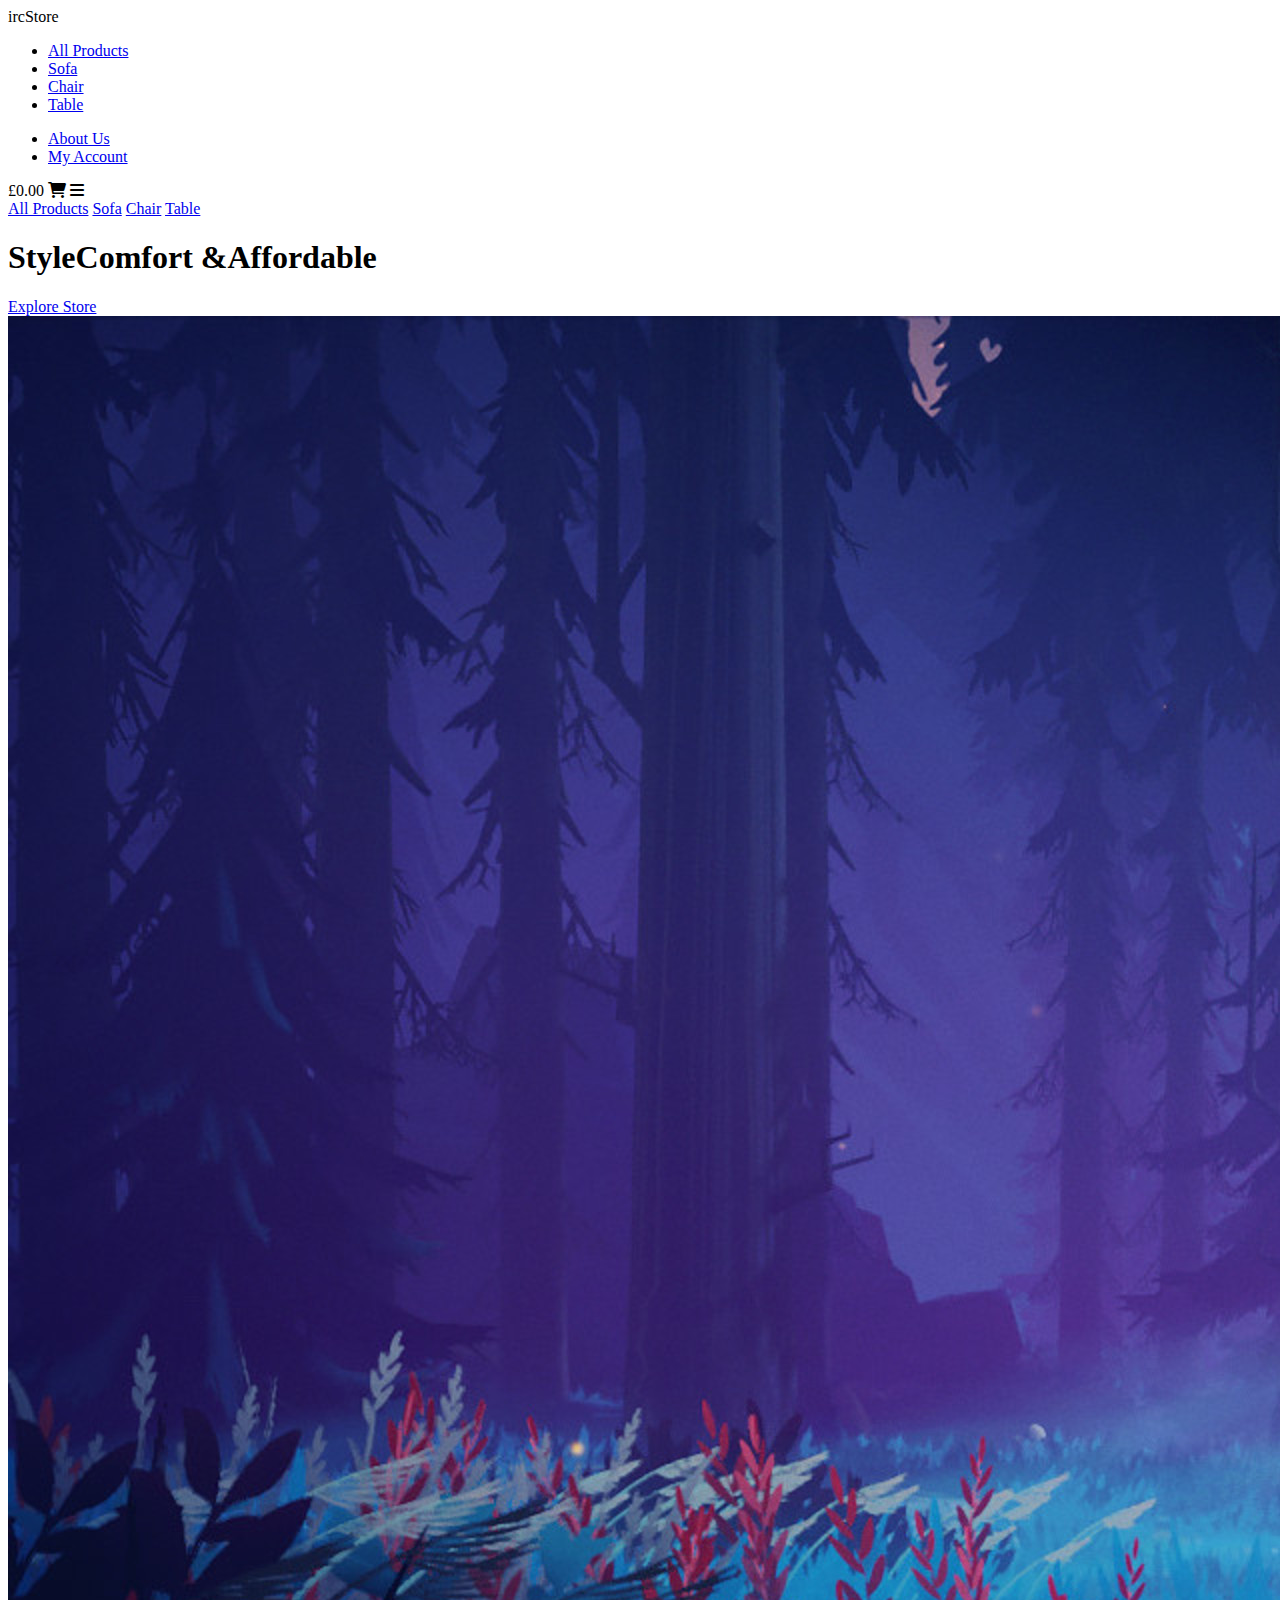
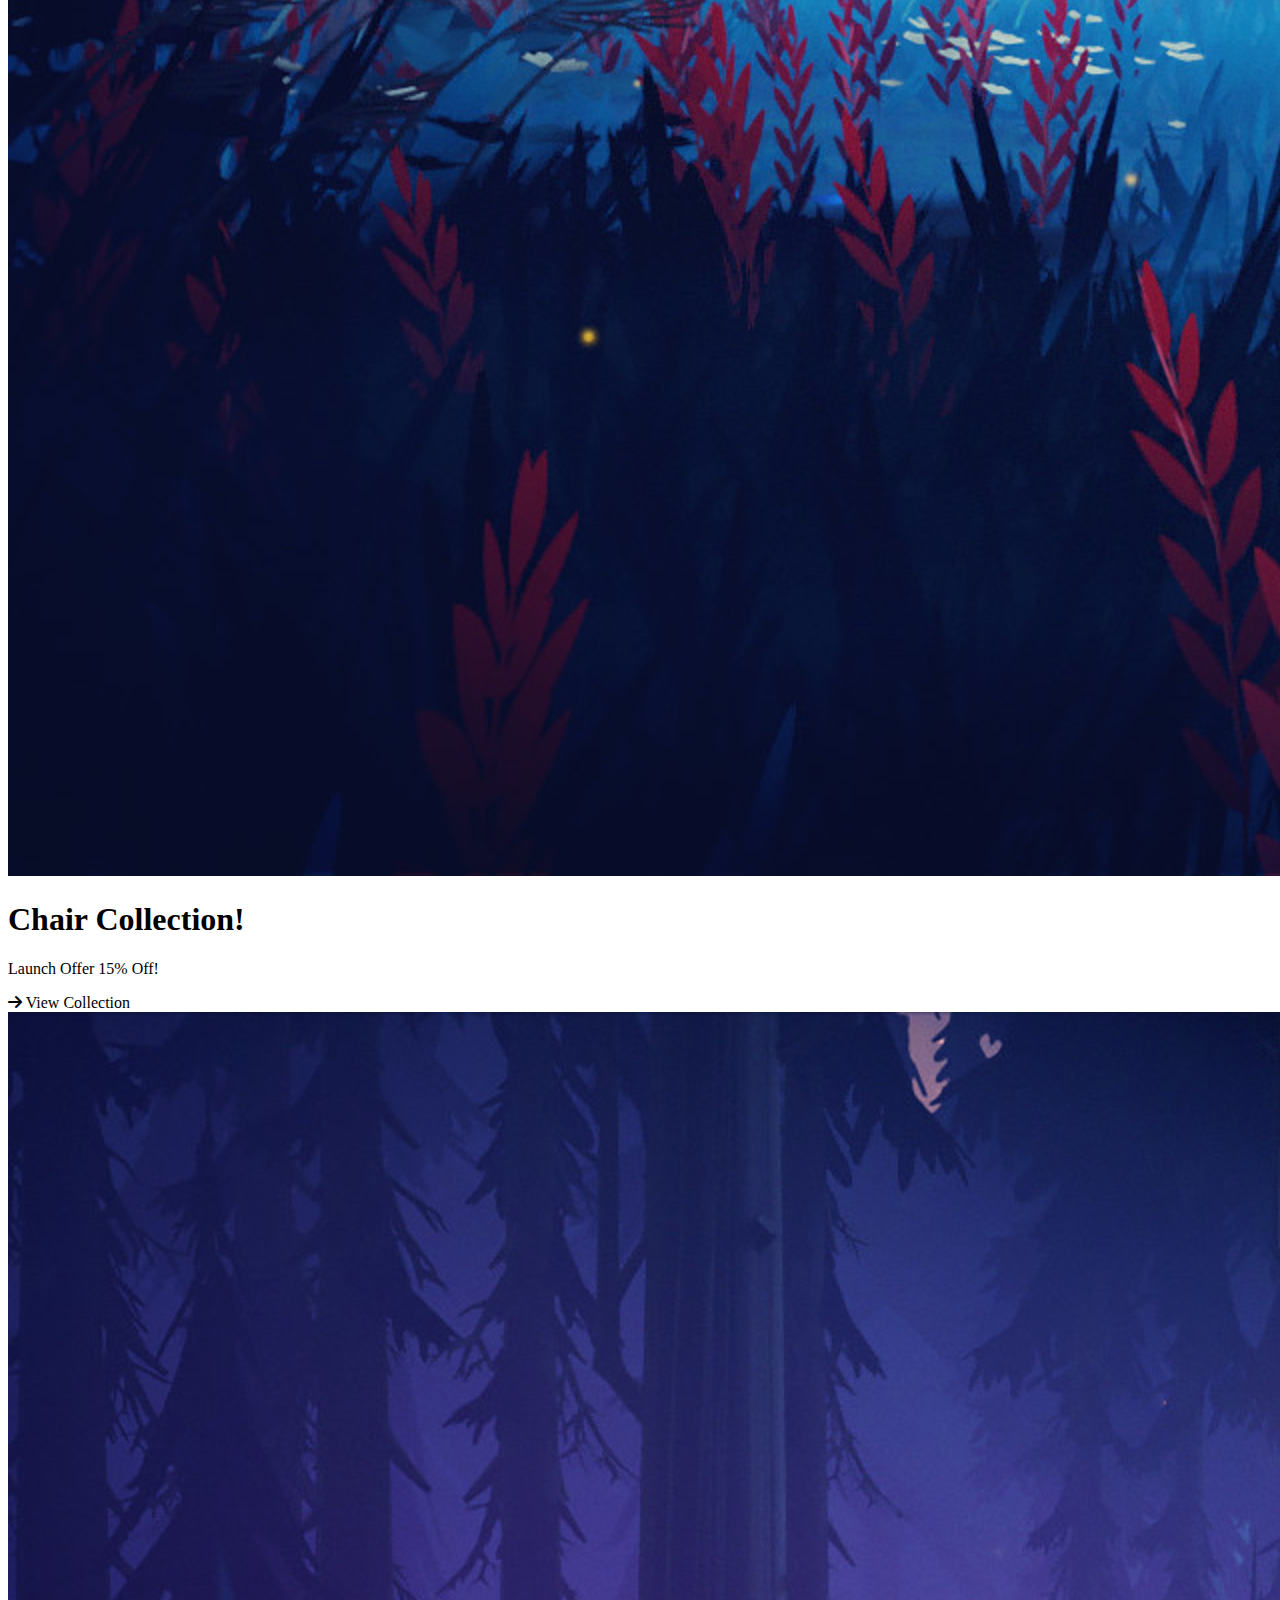
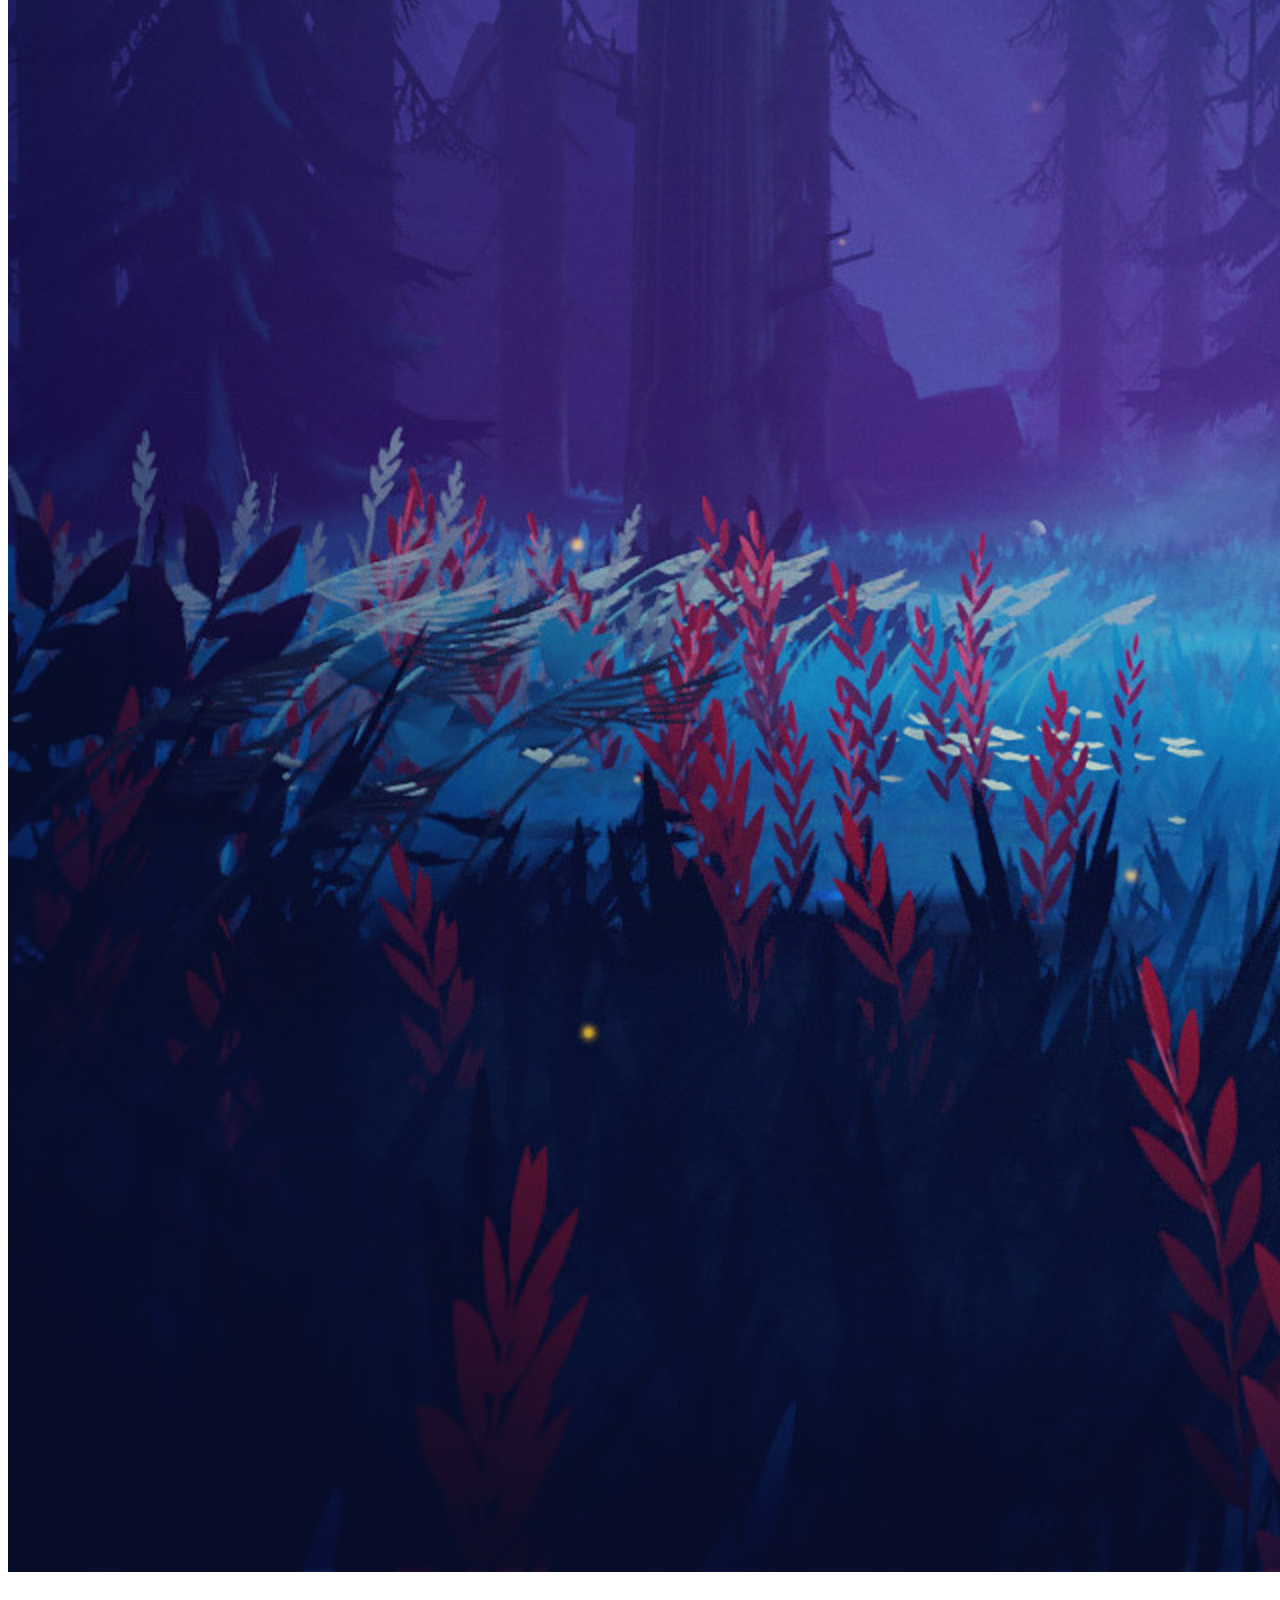
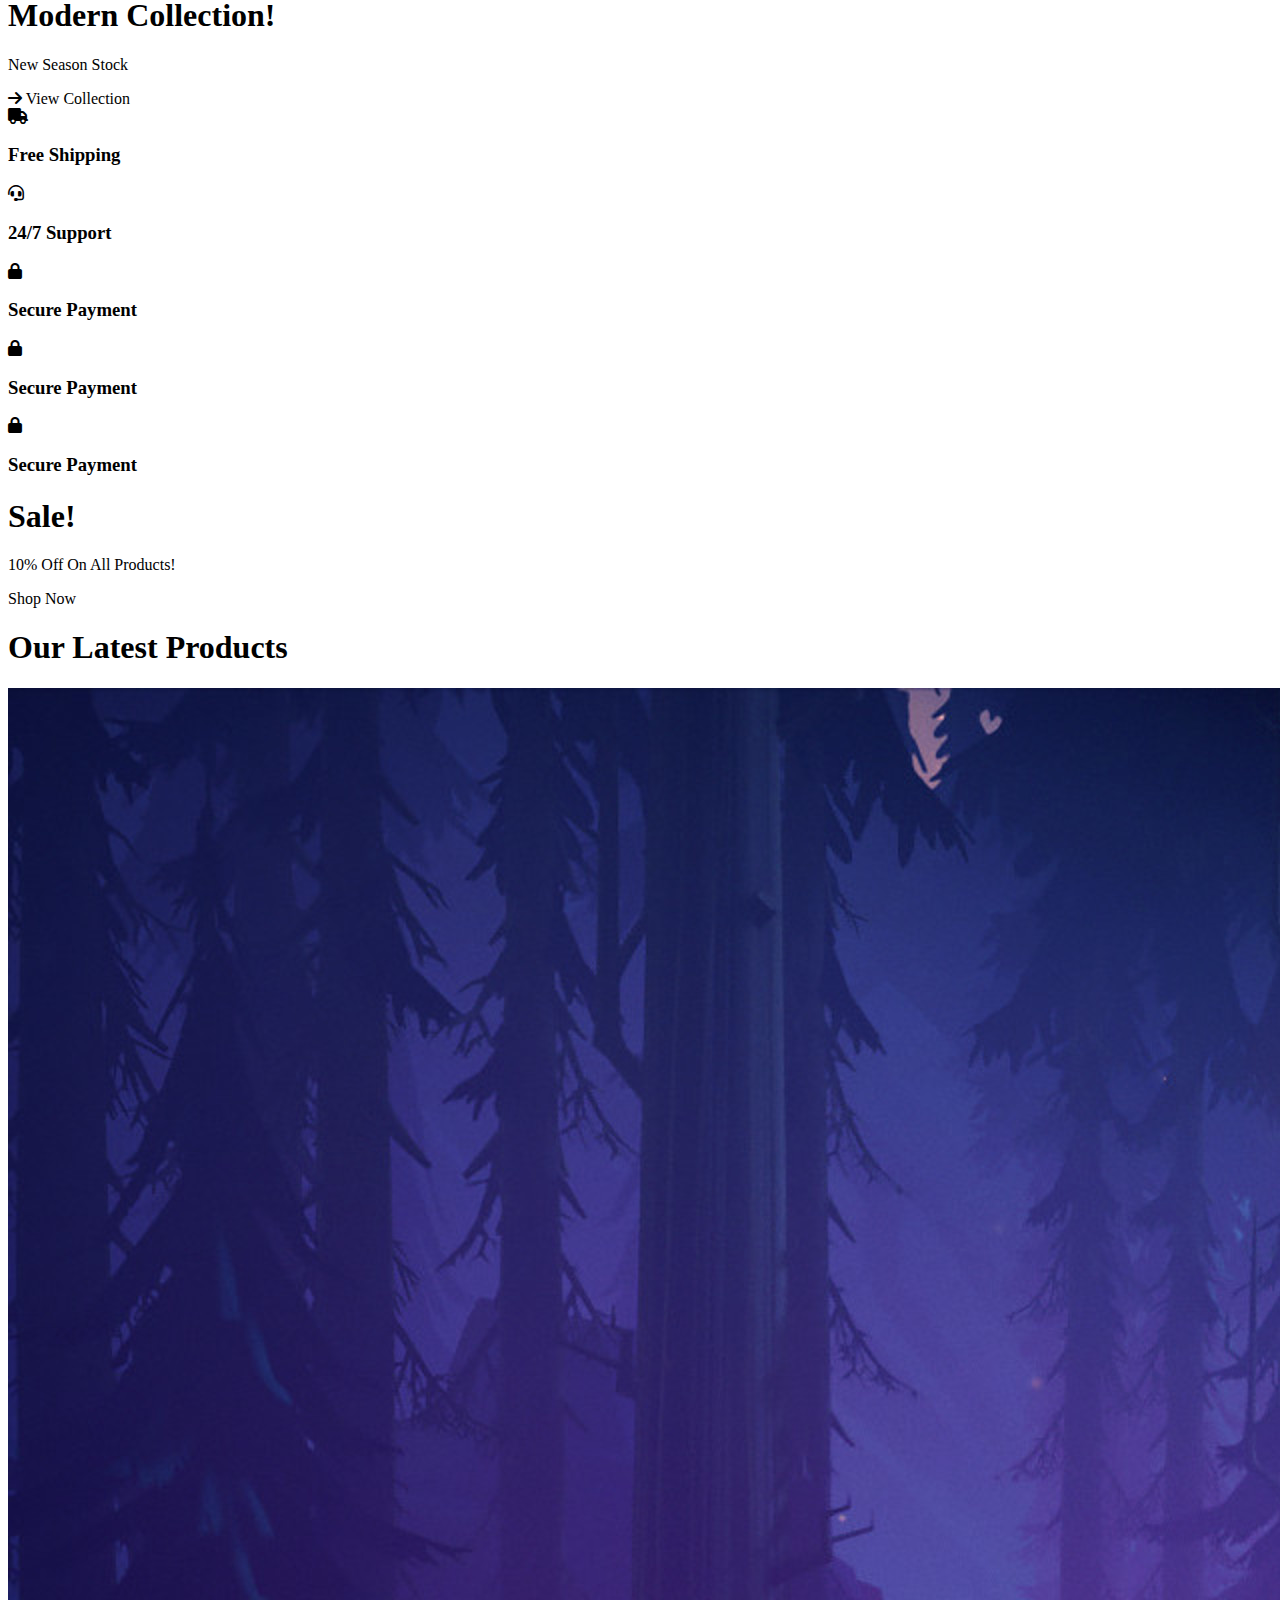
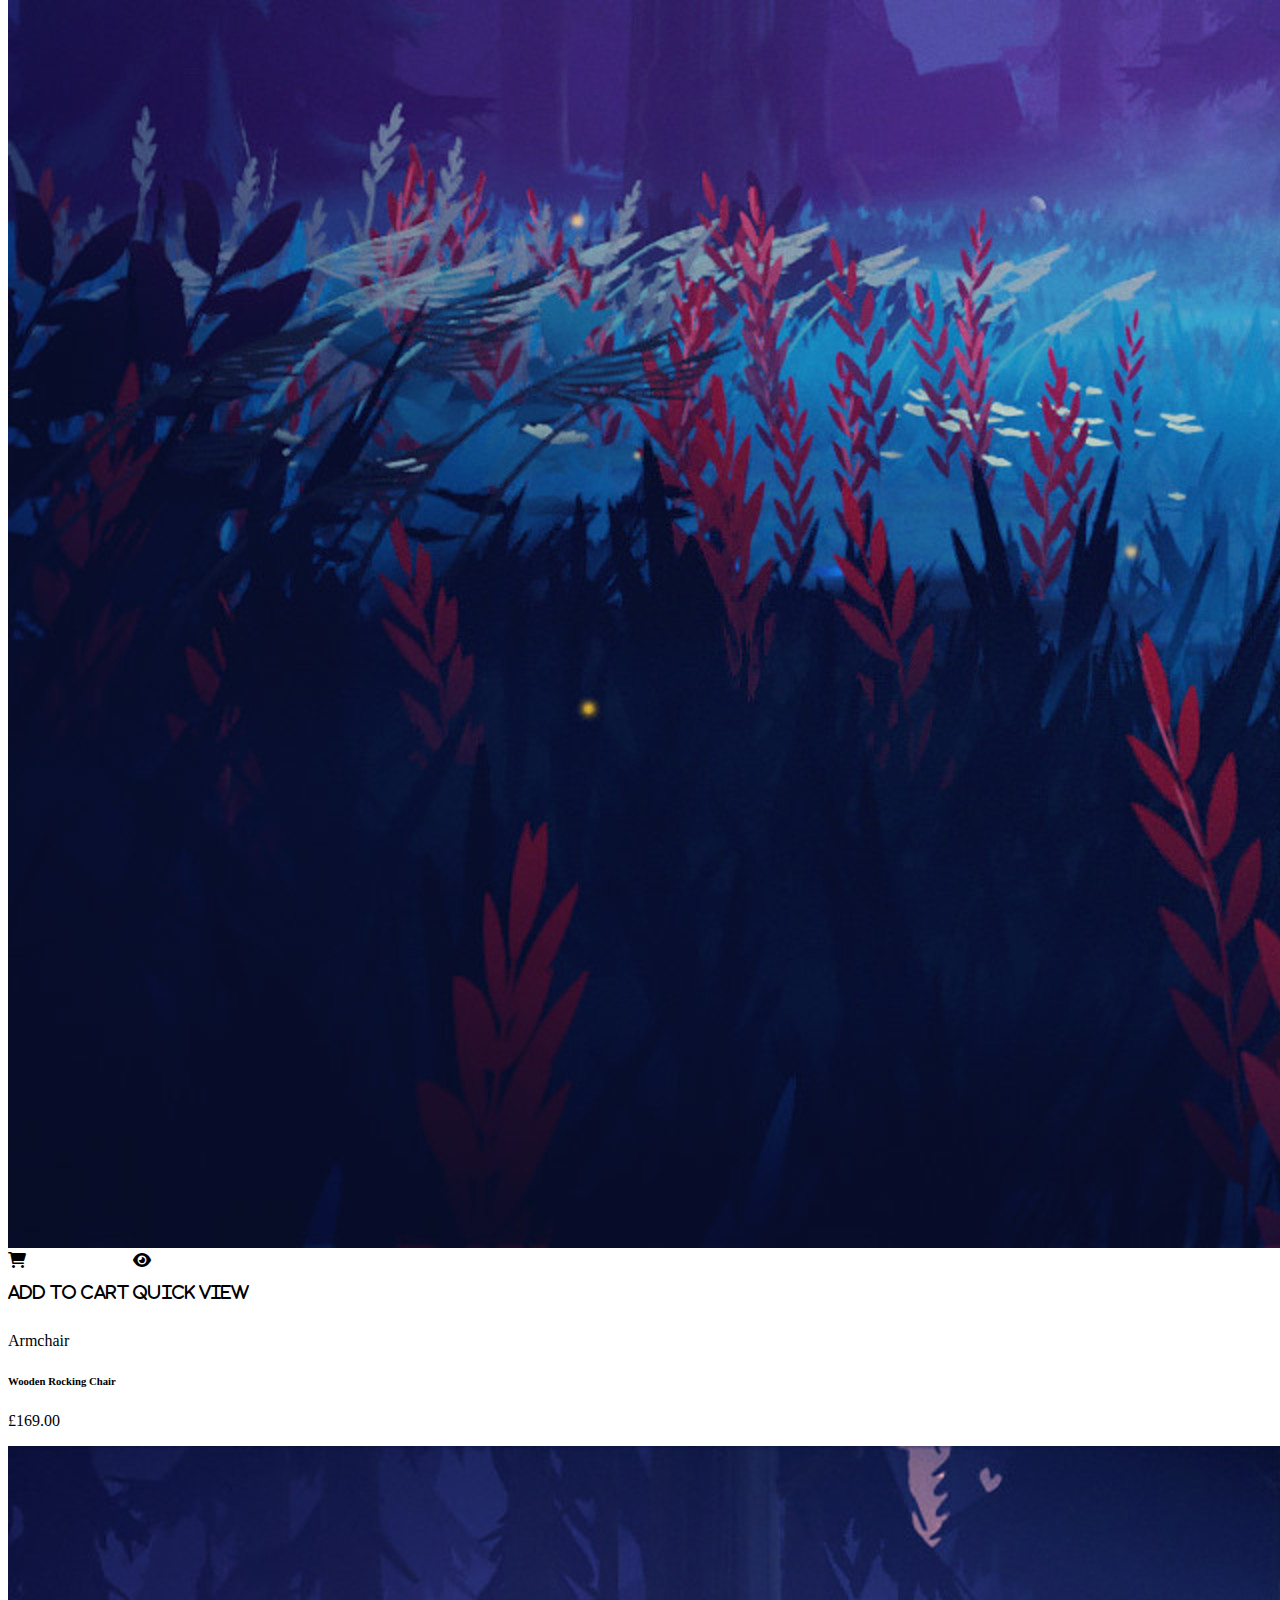
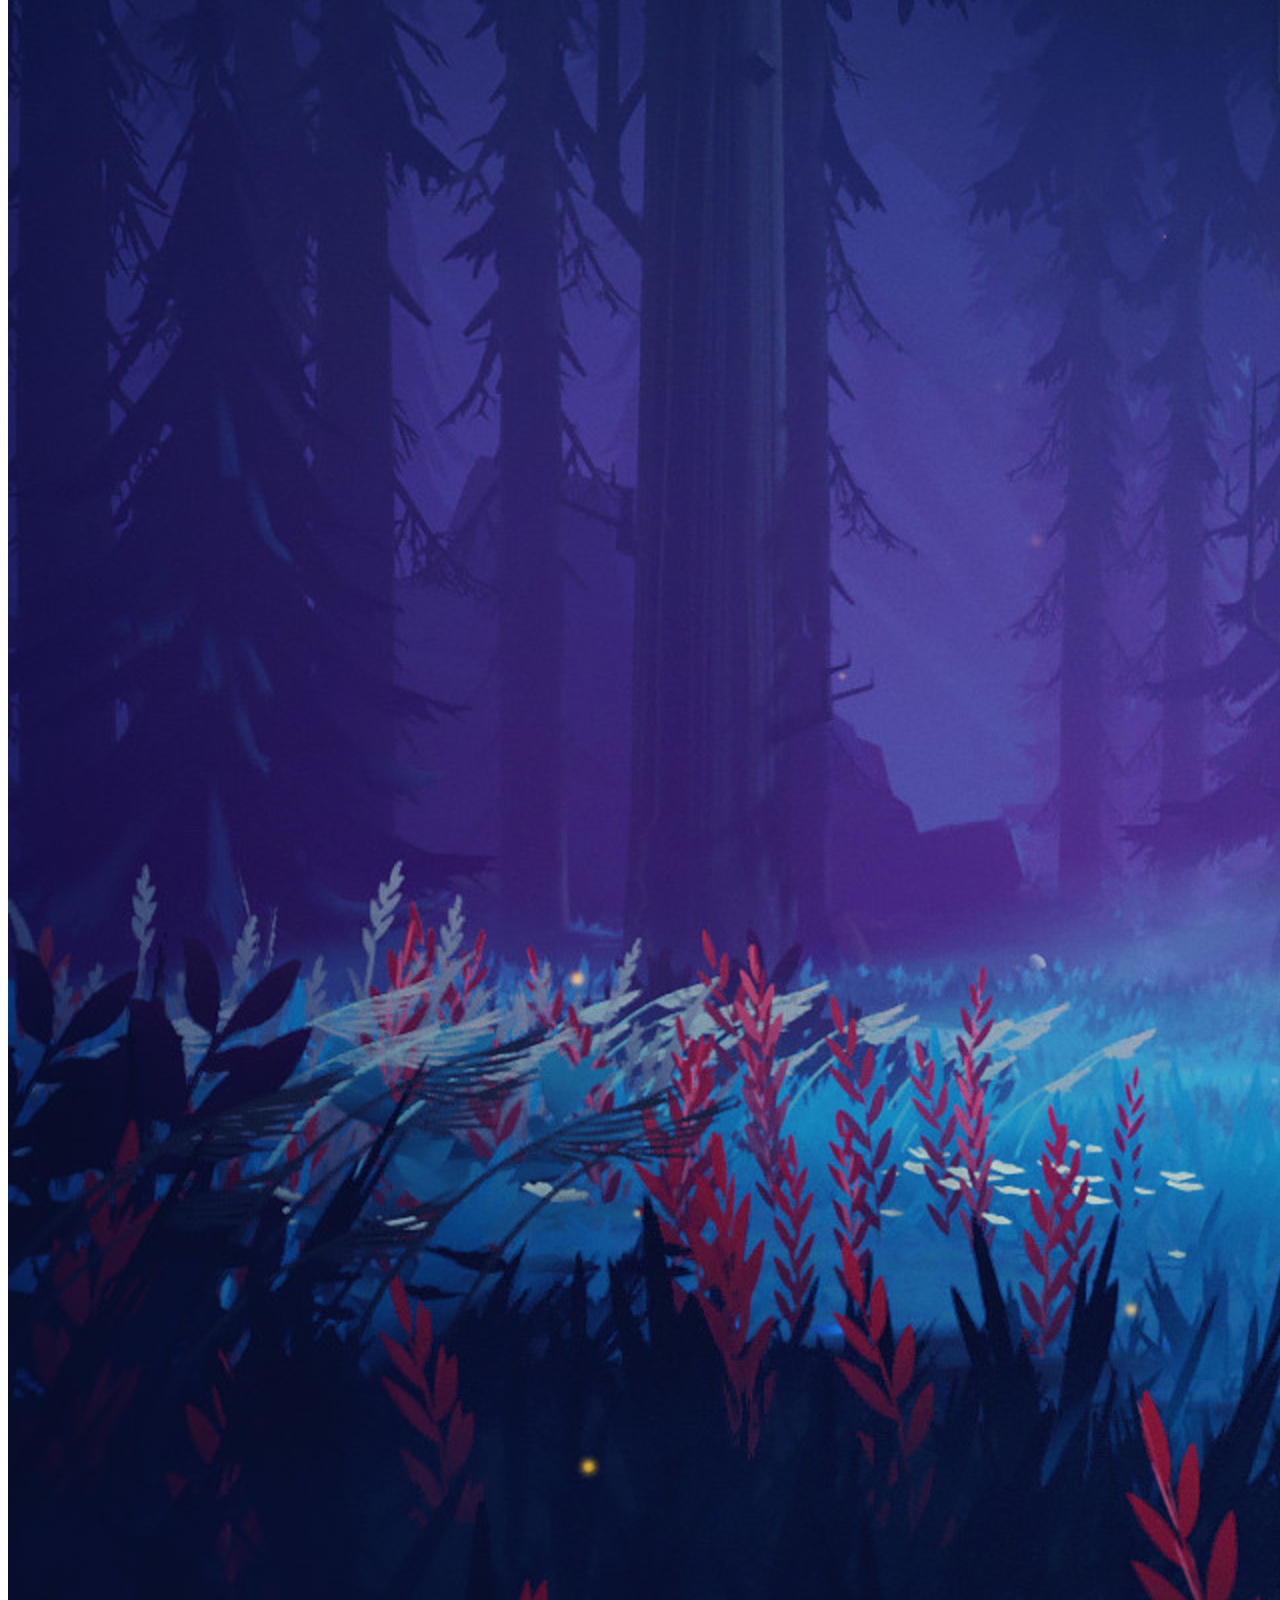
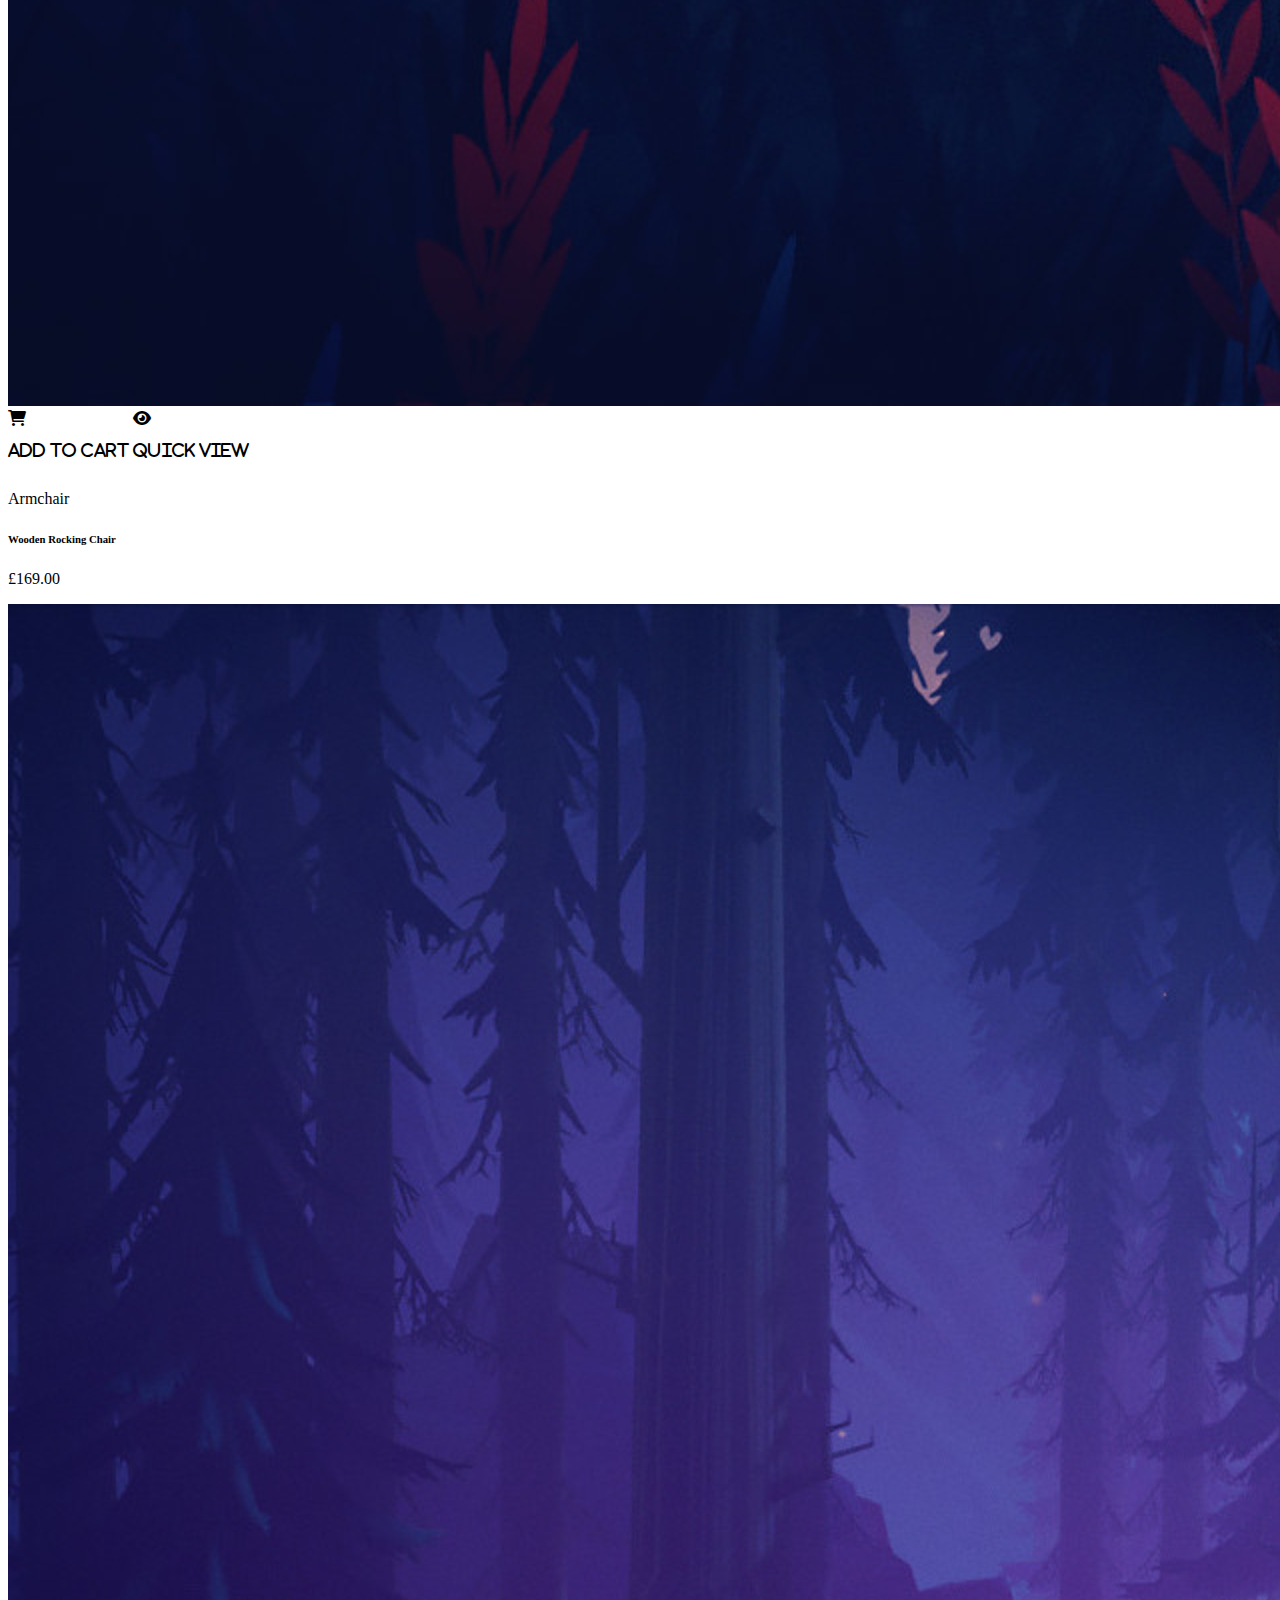
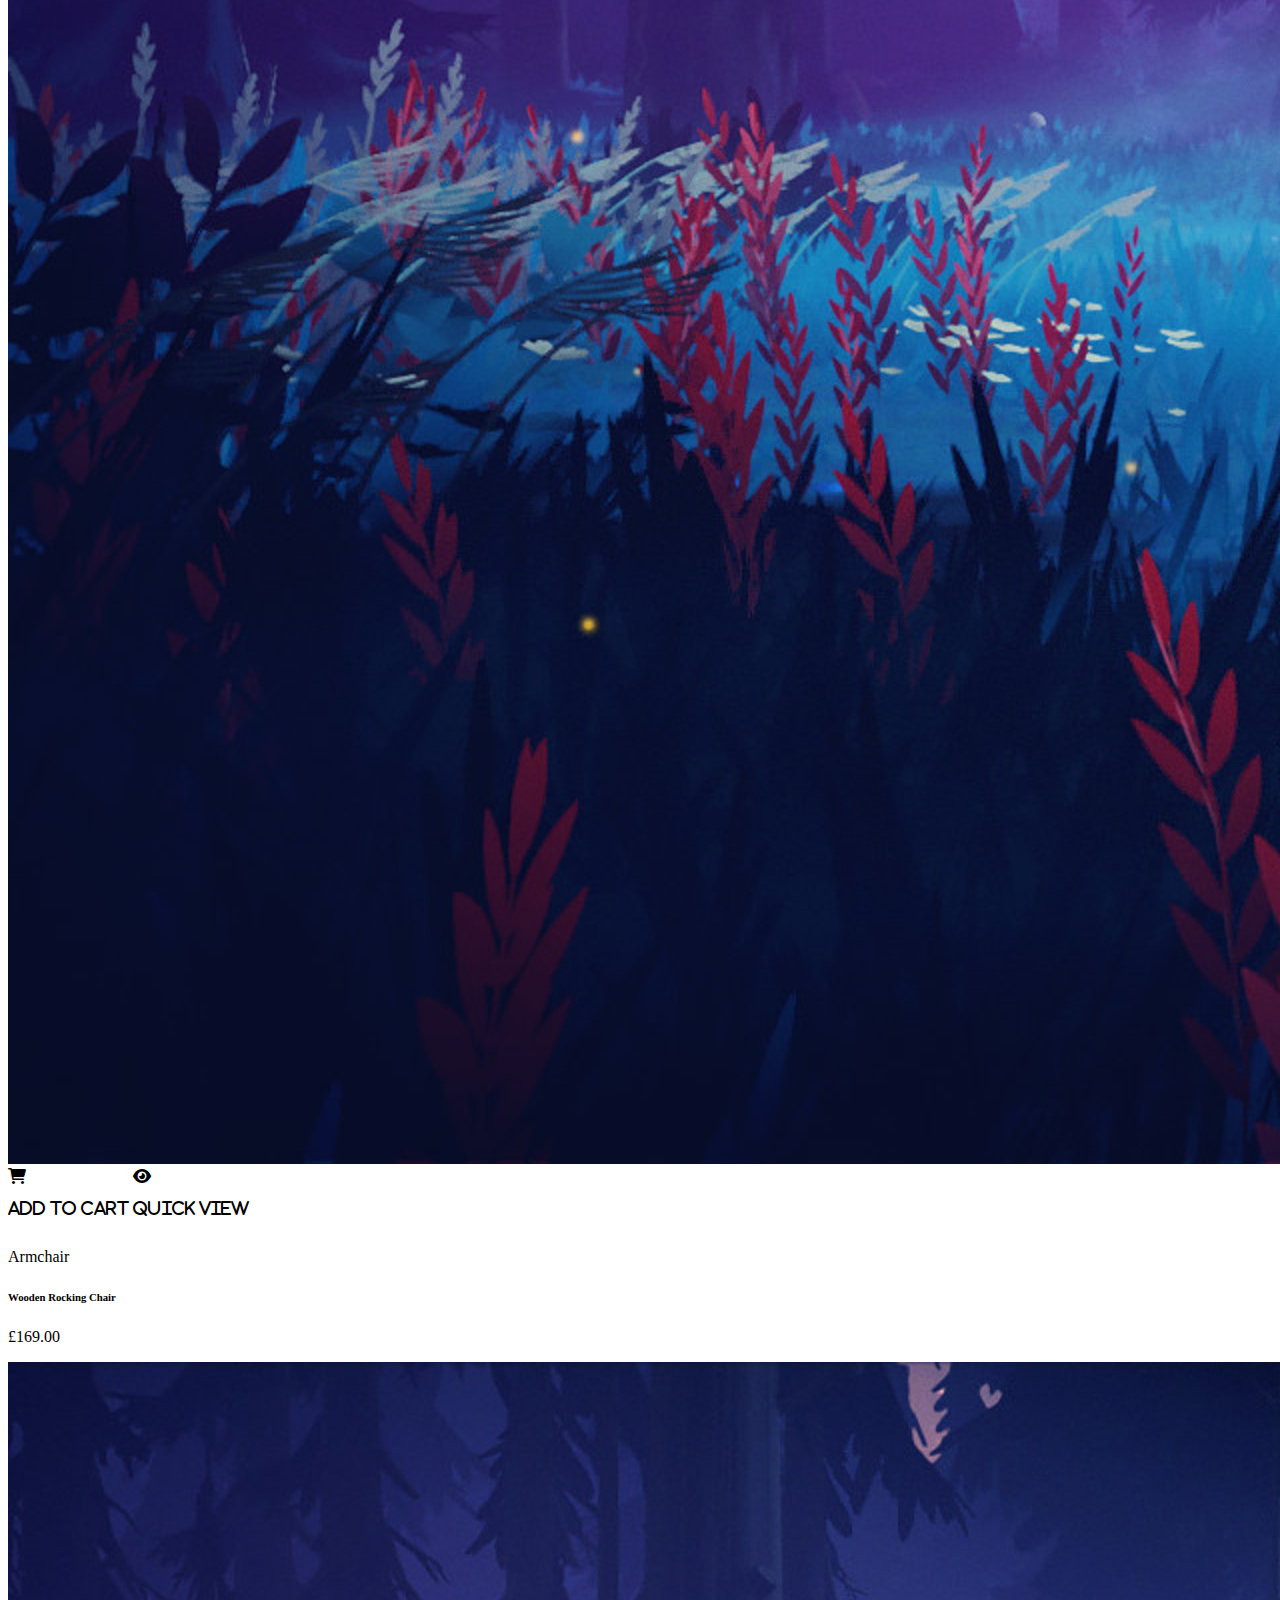
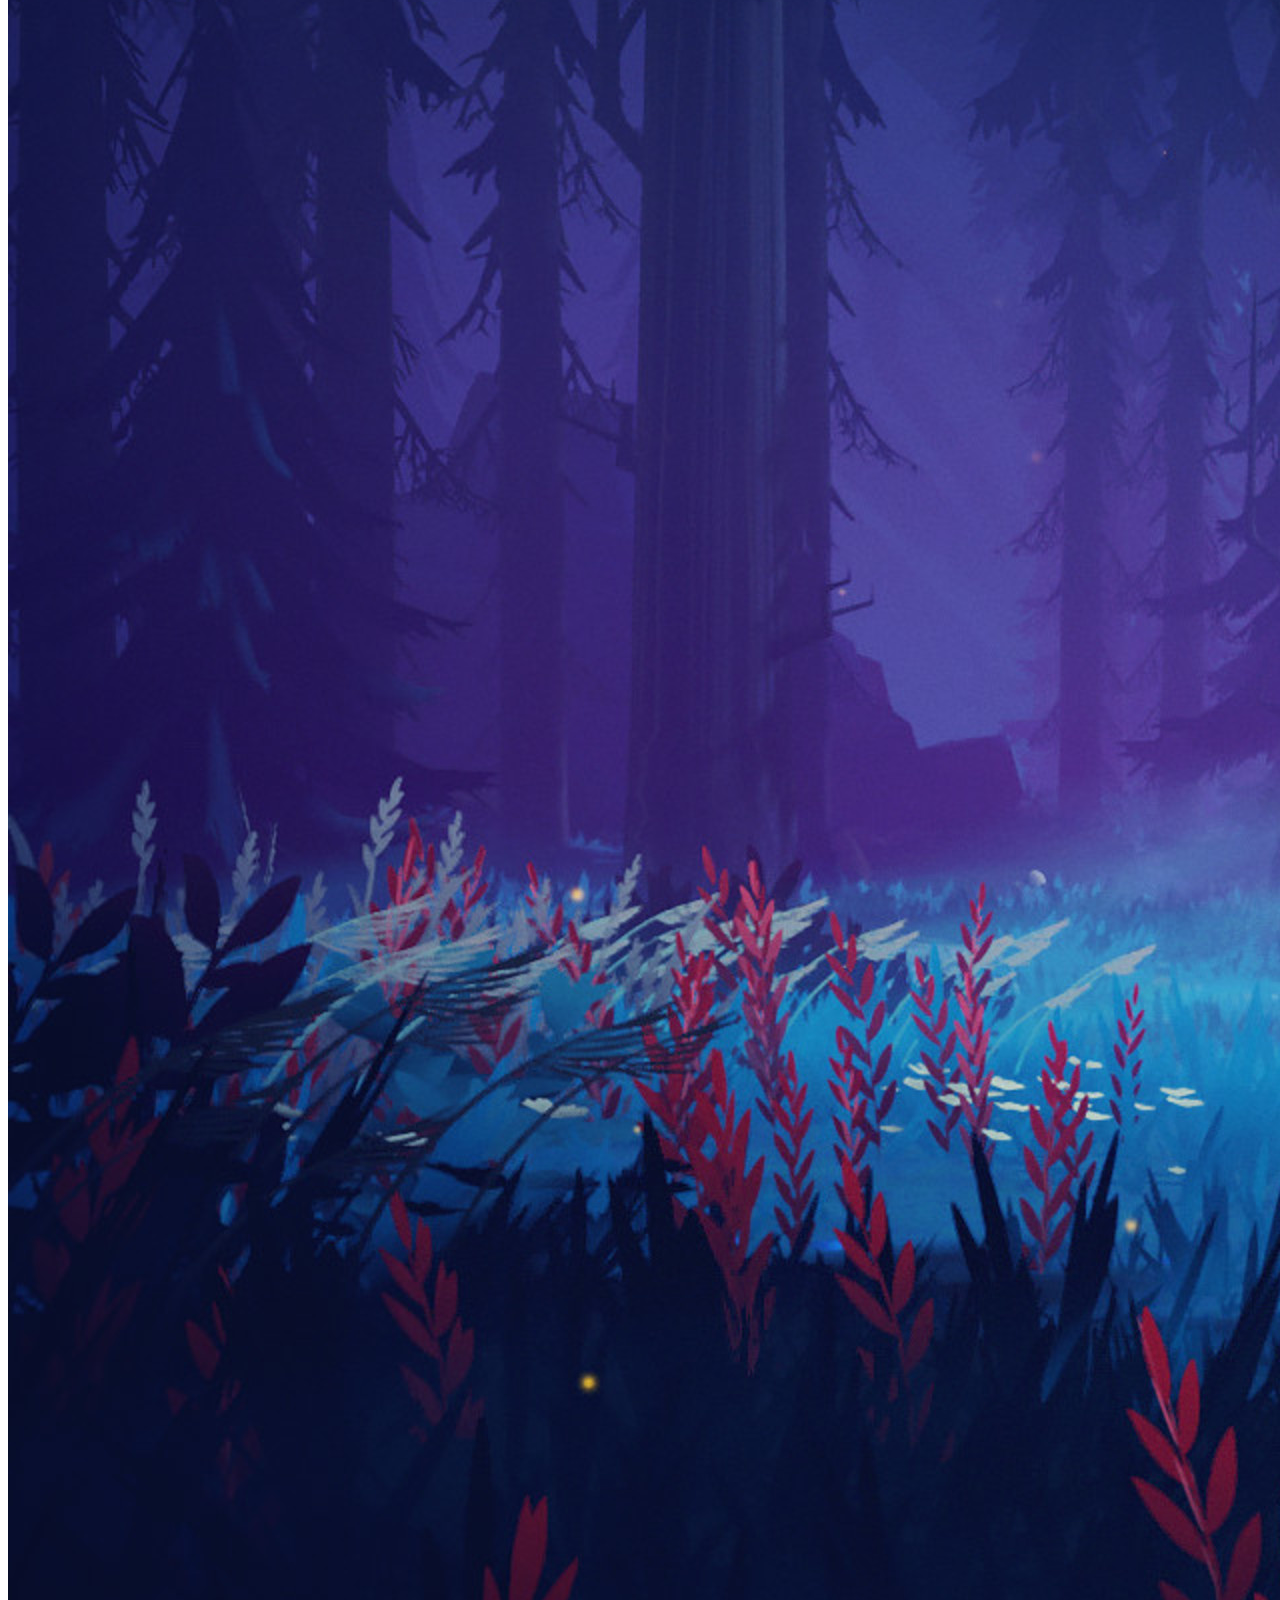
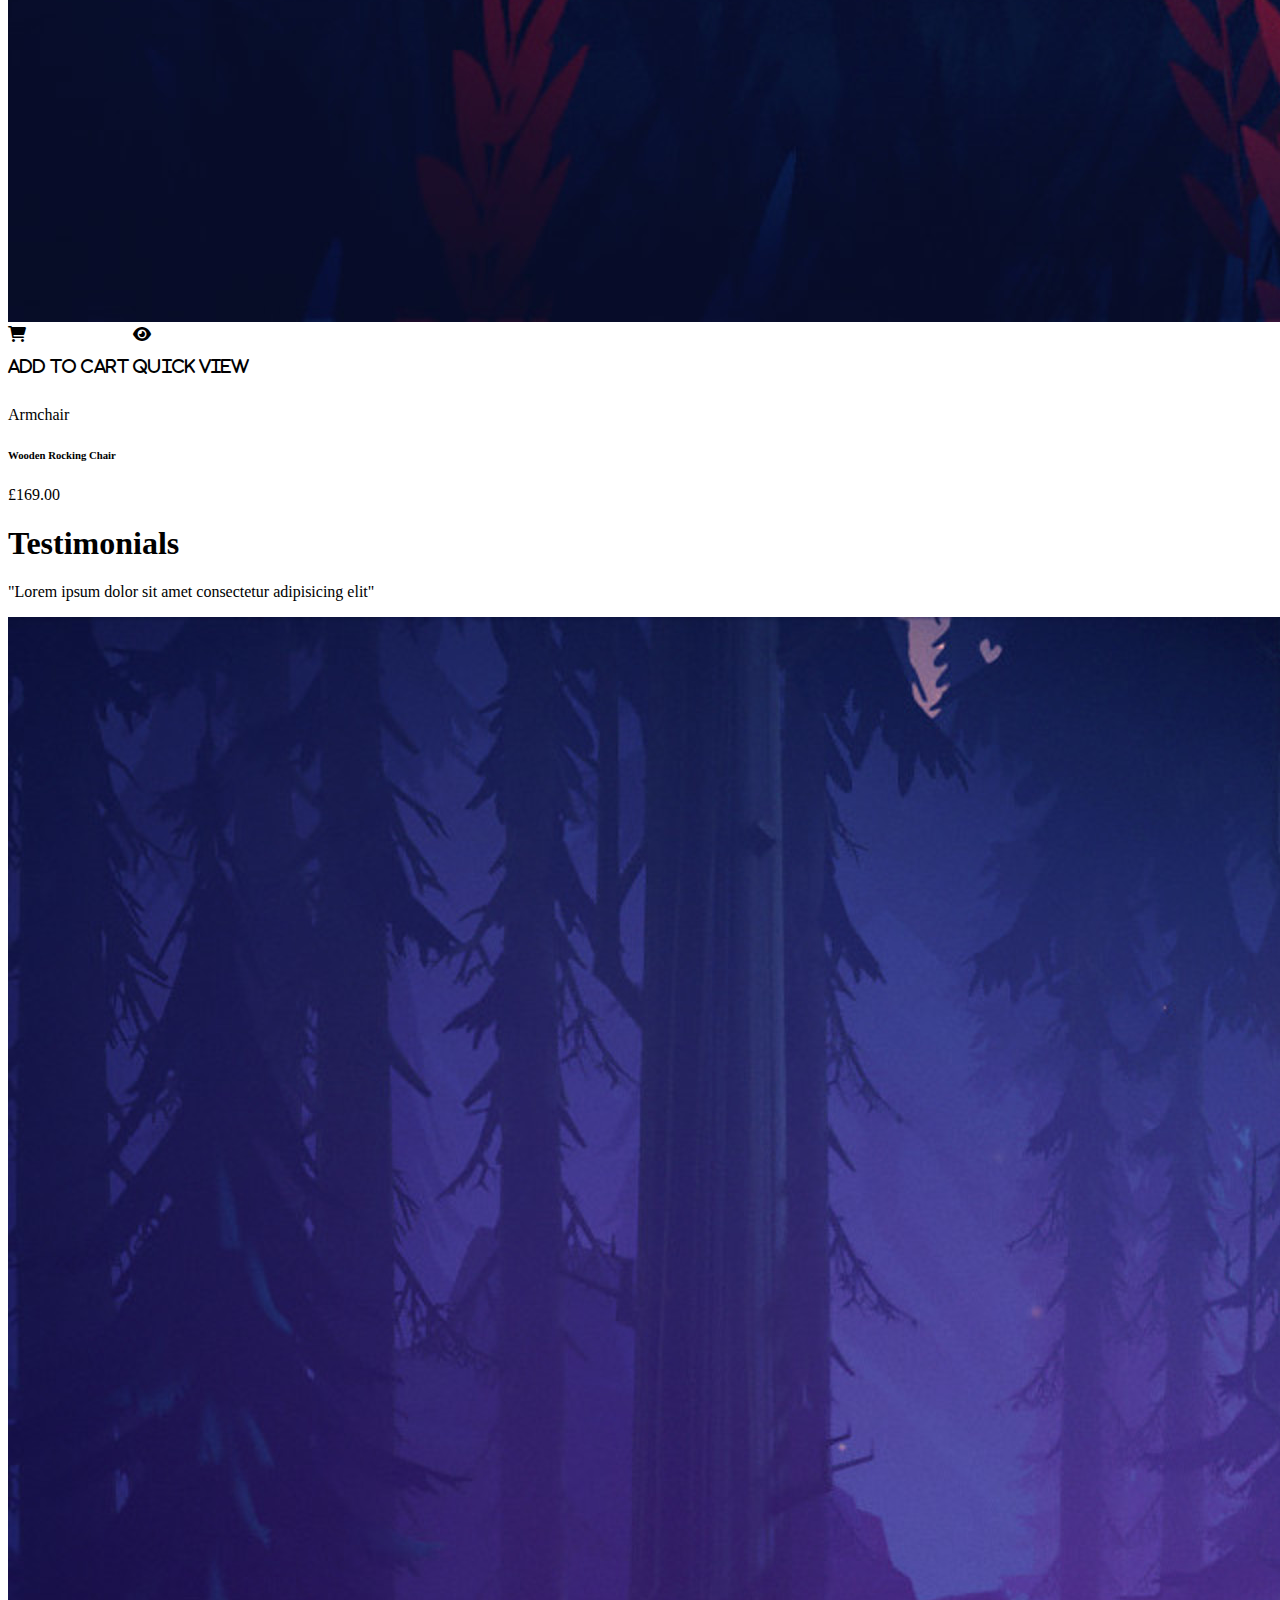
==== products/index.html @ 1472e68a "home page done (only interface)" ====
<!DOCTYPE html>
<html lang="en">
  <head>
    <meta charset="UTF-8" />
    <meta name="viewport" content="width=device-width, initial-scale=1.0" />
    <title>ircStore</title>
    <!-- Font Awesome -->
    <link
      rel="stylesheet"
      href="https://cdnjs.cloudflare.com/ajax/libs/font-awesome/6.0.0-beta3/css/all.min.css"
    />
    <!-- Google Fonts -->
    <link
      href="https://fonts.googleapis.com/css2?family=Poppins:wght@300;400;600&display=swap"
      rel="stylesheet"
    />
    <!-- Styles -->
    <link rel="stylesheet" href="styles.css" />
  </head>
  <body>
    <header class="">
      <div class="navbar">
        <div class="navbar-logo">ircStore</div>
        <div>
          <ul class="navbar-menu">
            <li><a href="#home">All Products</a></li>
            <li><a href="#about">Sofa</a></li>
            <li><a href="#services">Chair</a></li>
            <li><a href="#contact">Table</a></li>
          </ul>
        </div>
        <div>
          <ul class="navbar-menu">
            <li><a href="#home">About Us</a></li>
            <li><a href="#about">My Account</a></li>
          </ul>
        </div>
        <div class="navbar-icons">
          <span>£0.00</span>
          <i class="fa-solid fa-cart-shopping navbar-icon"></i>
          <i class="fa-solid fa-bars navbar-icon" id="menu-toggle"></i>
        </div>
      </div>
    </header>

    <div id="menu" class="menu">
      <a href="#home">All Products</a>
      <a href="#about">Sofa</a>
      <a href="#services">Chair</a>
      <a href="#contact">Table</a>
    </div>
    <main class="container">
      <!-- Hero -->
      <section class="hero">
        <div class="hero-content">
          <h1 class="hero-title">
            <span>Style</span><span>Comfort &</span><span>Affordable</span>
          </h1>
          <a href="#shop-now" class="btn-primary">Explore Store</a>
        </div>
      </section>
      <!-- End Hero -->
      <!-- Collection -->
      <section class="collection">
        <div class="collection-container-1">
          <div class="collection-image-container">
            <img src="/pictures/photo1.jpg" class="collection-image" />
          </div>
          <div class="collection-description-container">
            <h1>Chair Collection!</h1>
            <p>Launch Offer 15% Off!</p>
            <a class="btn-primary">
              <i class="fa-solid fa-arrow-right"></i> View Collection
            </a>
          </div>
        </div>

        <div class="collection-container-2">
          <div class="collection-image-container">
            <img src="/pictures/photo1.jpg" class="collection-image" />
          </div>
          <div class="collection-description-container">
            <h1>Modern Collection!</h1>
            <p>New Season Stock</p>
            <a class="btn-primary">
              <i class="fa-solid fa-arrow-right"></i> View Collection
            </a>
          </div>
        </div>
      </section>
      <!-- End Collection -->
      <!-- Services -->
      <section class="services">
        <div class="service">
          <i class="fa-solid fa-truck"></i>
          <h3>Free Shipping</h3>
        </div>
        <div class="service">
          <i class="fa-solid fa-headset"></i>
          <h3>24/7 Support</h3>
        </div>
        <div class="service">
          <i class="fa-solid fa-lock"></i>
          <h3>Secure Payment</h3>
        </div>
        <div class="service">
          <i class="fa-solid fa-lock"></i>
          <h3>Secure Payment</h3>
        </div>
        <div class="service">
          <i class="fa-solid fa-lock"></i>
          <h3>Secure Payment</h3>
        </div>
      </section>
      <!-- End Services -->
      <!-- Sale -->
      <section class="sale">
        <div>
          <div class="sale-container">
            <h1>Sale!</h1>
            <p>10% Off On All Products!</p>
            <a class="btn-primary"> Shop Now </a>
          </div>
        </div>
      </section>
      <!-- End Sale -->
      <!-- Products -->
      <section class="products">
        <h1>Our Latest Products</h1>
        <div class="hr"></div>
        <div class="products-container">
          <div class="product-card">
            <div class="product-image-wrapper">
              <img
                src="/pictures/photo1.jpg"
                alt=""
                class="product-card-image"
              />

              <div class="product-icons">
                <div class="product-icon-container">
                  <i class="fa-solid fa-cart-shopping">
                    <p class="add-to-cart">Add To Cart</p>
                  </i>
                  <i class="fa-solid fa-eye">
                    <p class="quick-view">Quick View</p>
                  </i>
                </div>
              </div>
            </div>
            <div class="product-card-description">
              <p class="product-category">Armchair</p>
              <h6 class="product-label">Wooden Rocking Chair</h6>
              <p class="product-price">£169.00</p>
            </div>
          </div>
          <div class="product-card">
            <div class="product-image-wrapper">
              <img
                src="/pictures/photo1.jpg"
                alt=""
                class="product-card-image"
              />
              <div class="product-icons">
                <div class="product-icon-container">
                  <i class="fa-solid fa-cart-shopping">
                    <p class="add-to-cart">Add To Cart</p>
                  </i>
                  <i class="fa-solid fa-eye">
                    <p class="quick-view">Quick View</p>
                  </i>
                </div>
              </div>
            </div>
            <div class="product-card-description">
              <p class="product-category">Armchair</p>
              <h6 class="product-label">Wooden Rocking Chair</h6>
              <p class="product-price">£169.00</p>
            </div>
          </div>
          <div class="product-card">
            <div class="product-image-wrapper">
              <img
                src="/pictures/photo1.jpg"
                alt=""
                class="product-card-image"
              />
              <div class="product-icons">
                <div class="product-icon-container">
                  <i class="fa-solid fa-cart-shopping">
                    <p class="add-to-cart">Add To Cart</p>
                  </i>
                  <i class="fa-solid fa-eye">
                    <p class="quick-view">Quick View</p>
                  </i>
                </div>
              </div>
            </div>
            <div class="product-card-description">
              <p class="product-category">Armchair</p>
              <h6 class="product-label">Wooden Rocking Chair</h6>
              <p class="product-price">£169.00</p>
            </div>
          </div>
          <div class="product-card">
            <div class="product-image-wrapper">
              <img
                src="/pictures/photo1.jpg"
                alt=""
                class="product-card-image"
              />
              <div class="product-icons">
                <div class="product-icon-container">
                  <i class="fa-solid fa-cart-shopping">
                    <p class="add-to-cart">Add To Cart</p>
                  </i>
                  <i class="fa-solid fa-eye">
                    <p class="quick-view">Quick View</p>
                  </i>
                </div>
              </div>
            </div>
            <div class="product-card-description">
              <p class="product-category">Armchair</p>
              <h6 class="product-label">Wooden Rocking Chair</h6>
              <p class="product-price">£169.00</p>
            </div>
          </div>
        </div>
      </section>
      <!-- End Products -->
      <!-- Testimonials -->
      <section class="testimonials">
        <h1>Testimonials</h1>
        <div class="hr"></div>
        <div class="testimonials-container">
          <div class="testimonials-card">
            <div class="testimonials-card-description">
              <p>"Lorem ipsum dolor sit amet consectetur adipisicing elit"</p>
            </div>
            <div class="testimonials-card-profile">
              <img src="/pictures/photo1.jpg" alt="" />
              <p>John Doe</p>
            </div>
          </div>
          <div class="testimonials-card">
            <div class="testimonials-card-description">
              <p>
                "Lorem ipsum dolor sit amet consectetur adipisicing elit, sed do
                eiusmod tempor incididunt ut labore et dolore magna aliqua"
              </p>
            </div>
            <div class="testimonials-card-profile">
              <img src="/pictures/photo1.jpg" alt="" />
              <p>John Doe</p>
            </div>
          </div>
          <div class="testimonials-card">
            <div class="testimonials-card-description">
              <p>"Lorem ipsum dolor sit amet consectetur adipisicing elit"</p>
            </div>
            <div class="testimonials-card-profile">
              <img src="/pictures/photo1.jpg" alt="" />
              <p>John Doe</p>
            </div>
          </div>
        </div>
      </section>
      <!-- End Testimonials -->
      <!-- Social Media -->
      <section class="social-media">
        <div class="social-media-container">
          <h3>Connect with Us</h3>
          <div class="social-media-icons">
            <i class="fa-brands fa-facebook-f"></i>
            <i class="fa-brands fa-twitter"></i>
            <i class="fa-brands fa-google"></i>
            <i class="fa-brands fa-instagram"></i>
            <i class="fa-brands fa-pinterest"></i>
          </div>
        </div>
      </section>
      <!-- End Social Media -->
      <!-- Footer Link -->
      <section class="footer-link">
        <div class="footer-link-container">
          <div class="footer-link-box">
            <h4>Information</h4>
            <a href="#">About Us</a>
            <a href="#">Contact Us</a>
            <a href="#">Privacy Policy</a>
            <a href="#">Terms & Conditions</a>
          </div>
          <div class="footer-link-box">
            <h4>Account</h4>
            <a href="#">My Account</a>
            <a href="#">Order History</a>
            <a href="#">Wish List</a>
            <a href="#">Specials</a>
          </div>
          <div class="footer-link-box">
            <h4>Shop</h4>
            <a href="#">Categories</a>
            <a href="#">Collections</a>
            <a href="#">All Products</a>
            <a href="#">New Arrivals</a>
          </div>
          <div class="footer-question">
            <h3>Have Questions?</h3>
            <a href="#" class="btn-primary">Contact Us</a>
          </div>
        </div>
      </section>
      <!-- End Footer Link -->
    </main>
    <footer>
      <p class="copyright">Copyright © 2024 ircStore</p>
      <p class="powered">Powered by ircStore</p>
    </footer>
    <script src="script.js"></script>
  </body>
</html>
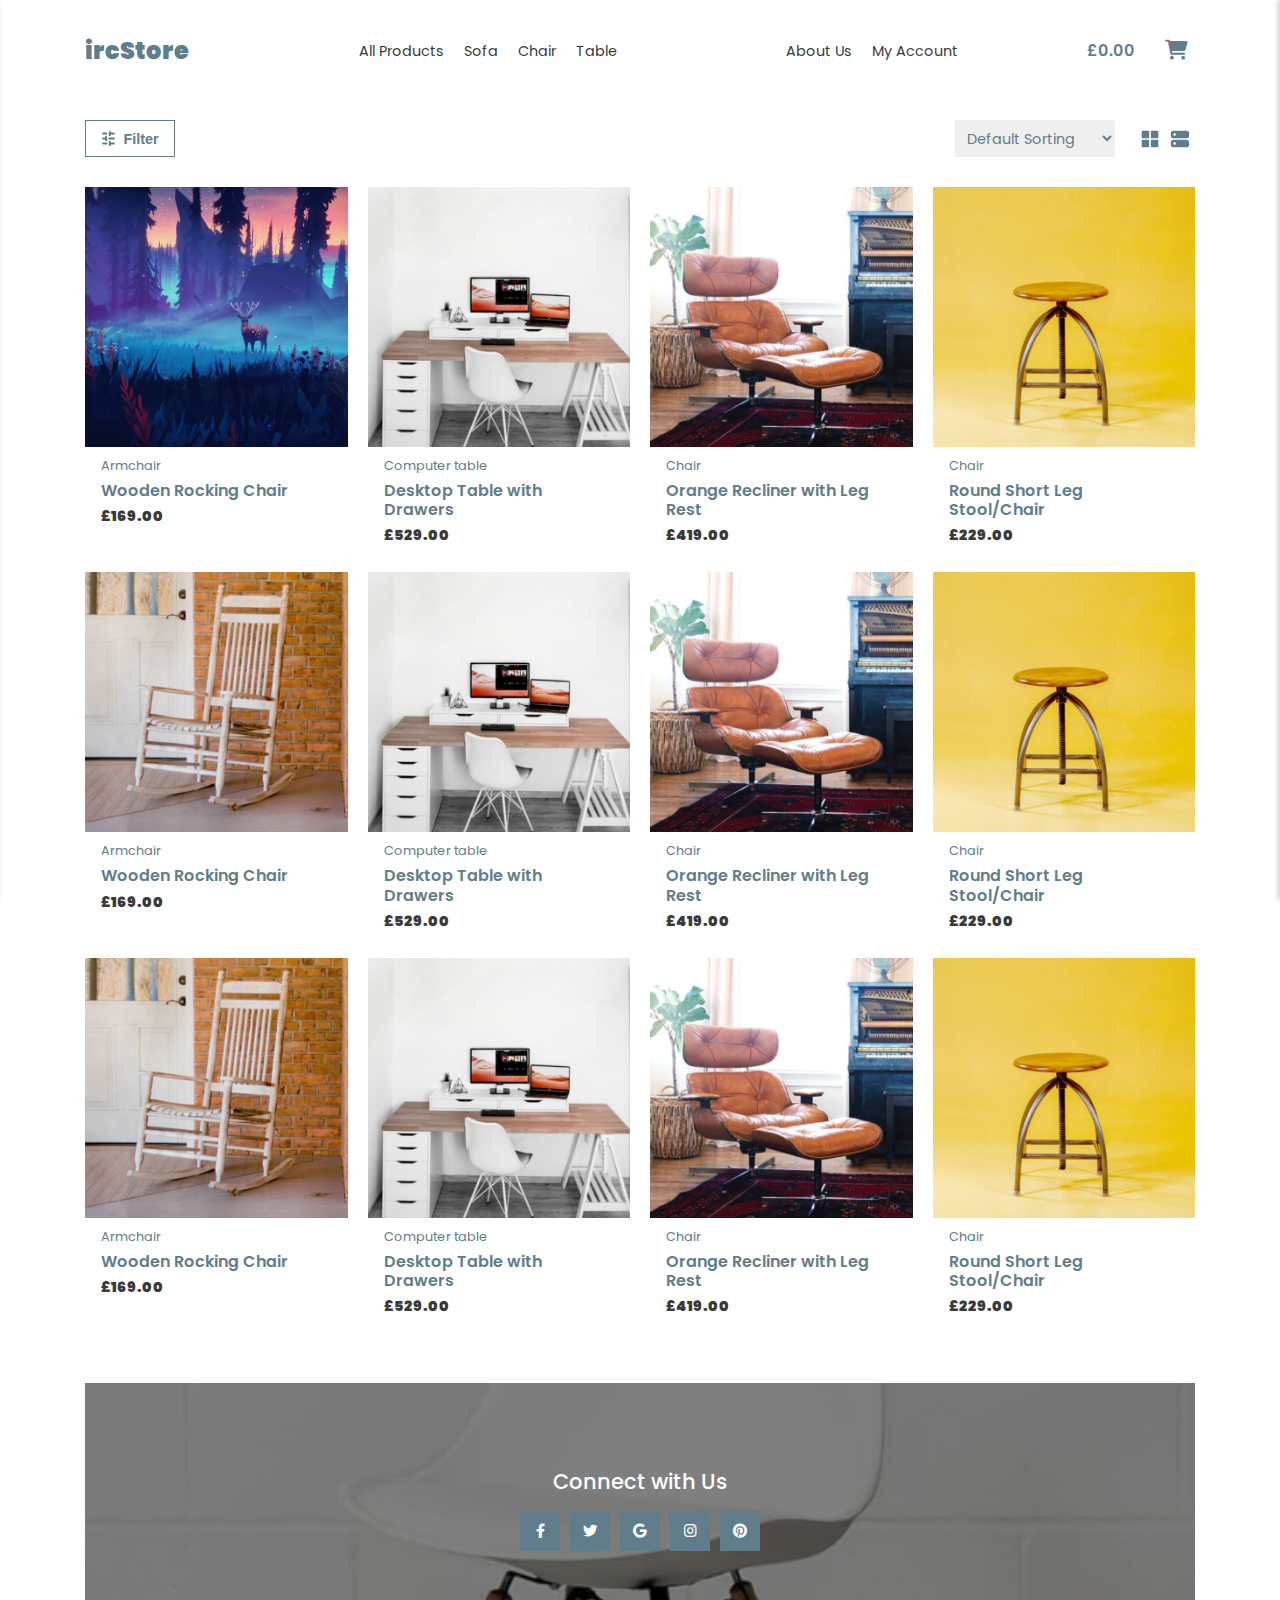
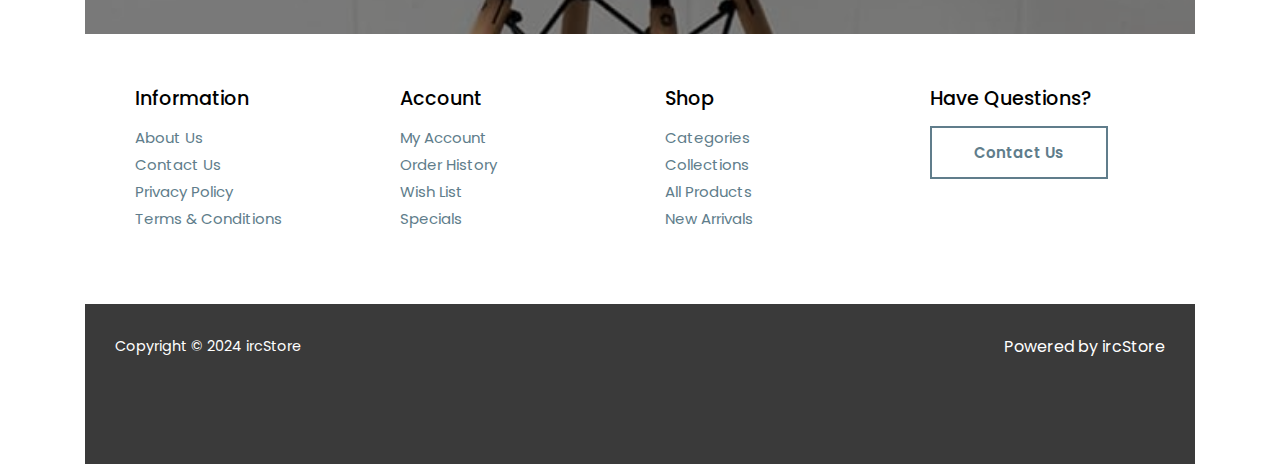
==== commit 281c15d5: "filter, price, cateogries" ====
--- a/products/index.html
+++ b/products/index.html
@@ -15,15 +15,17 @@
       rel="stylesheet"
     />
     <!-- Styles -->
-    <link rel="stylesheet" href="styles.css" />
+    <link rel="stylesheet" href="filter.css" />
+    <link rel="stylesheet" href="../styles.css" />
+    <link rel="stylesheet" href="../cart.css" />
   </head>
   <body>
     <header class="">
       <div class="navbar">
-        <div class="navbar-logo">ircStore</div>
+        <a href="/"><div class="navbar-logo">ircStore</div></a>
         <div>
           <ul class="navbar-menu">
-            <li><a href="#home">All Products</a></li>
+            <li><a href="/products">All Products</a></li>
             <li><a href="#about">Sofa</a></li>
             <li><a href="#services">Chair</a></li>
             <li><a href="#contact">Table</a></li>
@@ -36,98 +38,350 @@
           </ul>
         </div>
         <div class="navbar-icons">
-          <span>£0.00</span>
-          <i class="fa-solid fa-cart-shopping navbar-icon"></i>
+          <span class="total-price">£0.00</span>
+          <i class="fa-solid fa-cart-shopping navbar-icon" id="cart"></i>
           <i class="fa-solid fa-bars navbar-icon" id="menu-toggle"></i>
         </div>
       </div>
     </header>
 
-    <div id="menu" class="menu">
+    <!-- MENU MOBILE -->
+    <div id="menu" class="menu" style="display: none">
       <a href="#home">All Products</a>
       <a href="#about">Sofa</a>
       <a href="#services">Chair</a>
       <a href="#contact">Table</a>
     </div>
+
+    <!-- RIGHT SIDEBAR CART -->
+    <div id="sidebar" class="sidebar">
+      <div class="sidebar-header">
+        <p>Shopping Cart</p>
+        <i class="fa-solid fa-xmark" id="close-cart"></i>
+      </div>
+
+      <ul class="cart-items">
+        <!-- item 1 -->
+        <li class="item-container">
+          <div class="item-image"><img src="" alt="" /></div>
+          <div class="item-details">
+            <div class="item-name">
+              <a href="">Product's name</a>
+              <a href=""><i class="fa-solid fa-xmark"></i></a>
+            </div>
+            <div class="item-quantity">
+              <div>
+                <a href="javascript:void(0);" class="minus">
+                  <i class="fa-solid fa-minus"></i>
+                </a>
+                <input type="number" min="1" />
+                <a href="javascript:void(0);" class="plus">
+                  <i class="fa-solid fa-plus"></i>
+                </a>
+              </div>
+              <span>£0.00</span>
+            </div>
+          </div>
+        </li>
+        <hr />
+        <li class="item-container">
+          <div class="item-image"><img src="" alt="" /></div>
+          <div class="item-details">
+            <div class="item-name">
+              <a href="">Product's name</a>
+              <a href=""><i class="fa-solid fa-xmark"></i></a>
+            </div>
+            <div class="item-quantity">
+              <div>
+                <a href="javascript:void(0);" class="minus">
+                  <i class="fa-solid fa-minus"></i>
+                </a>
+                <input type="number" min="1" />
+                <a href="javascript:void(0);" class="plus">
+                  <i class="fa-solid fa-plus"></i>
+                </a>
+              </div>
+              <span>£0.00</span>
+            </div>
+          </div>
+        </li>
+        <hr />
+        <li class="item-container">
+          <div class="item-image"><img src="" alt="" /></div>
+          <div class="item-details">
+            <div class="item-name">
+              <a href="">Product's name</a>
+              <a href=""><i class="fa-solid fa-xmark"></i></a>
+            </div>
+            <div class="item-quantity">
+              <div>
+                <a href="javascript:void(0);" class="minus">
+                  <i class="fa-solid fa-minus"></i>
+                </a>
+                <input type="number" min="1" />
+                <a href="javascript:void(0);" class="plus">
+                  <i class="fa-solid fa-plus"></i>
+                </a>
+              </div>
+              <span>£0.00</span>
+            </div>
+          </div>
+        </li>
+        <hr />
+        <li class="item-container">
+          <div class="item-image"><img src="" alt="" /></div>
+          <div class="item-details">
+            <div class="item-name">
+              <a href="">Product's name</a>
+              <a href=""><i class="fa-solid fa-xmark"></i></a>
+            </div>
+            <div class="item-quantity">
+              <div>
+                <a href="javascript:void(0);" class="minus">
+                  <i class="fa-solid fa-minus"></i>
+                </a>
+                <input type="number" min="1" />
+                <a href="javascript:void(0);" class="plus">
+                  <i class="fa-solid fa-plus"></i>
+                </a>
+              </div>
+              <span>£0.00</span>
+            </div>
+          </div>
+        </li>
+        <hr />
+        <li class="item-container">
+          <div class="item-image"><img src="" alt="" /></div>
+          <div class="item-details">
+            <div class="item-name">
+              <a href="">Product's name</a>
+              <a href=""><i class="fa-solid fa-xmark"></i></a>
+            </div>
+            <div class="item-quantity">
+              <div>
+                <a href="javascript:void(0);" class="minus">
+                  <i class="fa-solid fa-minus"></i>
+                </a>
+                <input type="number" min="1" />
+                <a href="javascript:void(0);" class="plus">
+                  <i class="fa-solid fa-plus"></i>
+                </a>
+              </div>
+              <span>£0.00</span>
+            </div>
+          </div>
+        </li>
+        <hr />
+        <li class="item-container">
+          <div class="item-image"><img src="" alt="" /></div>
+          <div class="item-details">
+            <div class="item-name">
+              <a href="">Product's name</a>
+              <a href=""><i class="fa-solid fa-xmark"></i></a>
+            </div>
+            <div class="item-quantity">
+              <div>
+                <a href="javascript:void(0);" class="minus">
+                  <i class="fa-solid fa-minus"></i>
+                </a>
+                <input type="number" min="1" />
+                <a href="javascript:void(0);" class="plus">
+                  <i class="fa-solid fa-plus"></i>
+                </a>
+              </div>
+              <span>£0.00</span>
+            </div>
+          </div>
+        </li>
+        <hr />
+        <li class="item-container">
+          <div class="item-image"><img src="" alt="" /></div>
+          <div class="item-details">
+            <div class="item-name">
+              <a href="">Product's name</a>
+              <a href=""><i class="fa-solid fa-xmark"></i></a>
+            </div>
+            <div class="item-quantity">
+              <div>
+                <a href="javascript:void(0);" class="minus">
+                  <i class="fa-solid fa-minus"></i>
+                </a>
+                <input type="number" min="1" />
+                <a href="javascript:void(0);" class="plus">
+                  <i class="fa-solid fa-plus"></i>
+                </a>
+              </div>
+              <span>£0.00</span>
+            </div>
+          </div>
+        </li>
+        <hr />
+        <li class="item-container">
+          <div class="item-image"><img src="" alt="" /></div>
+          <div class="item-details">
+            <div class="item-name">
+              <a href="">Product's name</a>
+              <a href=""><i class="fa-solid fa-xmark"></i></a>
+            </div>
+            <div class="item-quantity">
+              <div>
+                <a href="javascript:void(0);" class="minus">
+                  <i class="fa-solid fa-minus"></i>
+                </a>
+                <input type="number" min="1" />
+                <a href="javascript:void(0);" class="plus">
+                  <i class="fa-solid fa-plus"></i>
+                </a>
+              </div>
+              <span>£0.00</span>
+            </div>
+          </div>
+        </li>
+        <hr />
+        <li class="item-container">
+          <div class="item-image"><img src="" alt="" /></div>
+          <div class="item-details">
+            <div class="item-name">
+              <a href="">Product's name</a>
+              <a href=""><i class="fa-solid fa-xmark"></i></a>
+            </div>
+            <div class="item-quantity">
+              <div>
+                <a href="javascript:void(0);" class="minus">
+                  <i class="fa-solid fa-minus"></i>
+                </a>
+                <input type="number" min="1" />
+                <a href="javascript:void(0);" class="plus">
+                  <i class="fa-solid fa-plus"></i>
+                </a>
+              </div>
+              <span>£0.00</span>
+            </div>
+          </div>
+        </li>
+        <hr />
+      </ul>
+
+      <p class="cart-subtotal"><strong>Subtotal:</strong> <span>£0.00</span></p>
+      <p class="cart-button">
+        <a href="">View Cart</a>
+        <a href="">Checkout</a>
+      </p>
+    </div>
+
+    <!-- LEFT SIDEBAR FILTER -->
+    <div id="leftbar-filter" class="leftbar-filter">
+      <!-- header -->
+      <div class="leftbar-filter-header">
+        <p>Filter</p>
+        <i class="fa-solid fa-xmark" id="close-leftbar-filter"></i>
+      </div>
+
+      <!-- content -->
+      <div class="leftbar-filter-content">
+        <!-- search -->
+        <div class="search">
+          <form role="search" method="get" action="">
+            <div>
+              <input type="search" placeholder="Search products..." />
+              <button type="submit">
+                <i class="fa-solid fa-magnifying-glass"></i>
+              </button>
+            </div>
+          </form>
+        </div>
+        <!-- price -->
+        <div class="price-range">
+          <div class="price-range-header">
+            <label>Price Range:</label>
+            <button id="reset-button" class="reset-btn">Reset</button>
+          </div>
+          <input
+            type="range"
+            id="min-range"
+            min="10000"
+            max="10000000"
+            value="10000"
+            step="10000"
+          />
+          <input
+            type="range"
+            id="max-range"
+            min="10000"
+            max="10000000"
+            value="10000000"
+            step="10000"
+          />
+          <div class="range-values">
+            <div>
+              <span>Rp.</span>
+              <input
+                type="number"
+                id="min-price"
+                min="10000"
+                value="10000"
+                step="1000"
+              />
+            </div>
+            <div>
+              <span>Rp.</span>
+              <input
+                type="number"
+                id="max-price"
+                min="10000"
+                value="10000000"
+                step="1000"
+              />
+            </div>
+          </div>
+        </div>
+        <!-- categories  -->
+        <div class="categories">
+          <label>Product Categories</label>
+          <div class="categories">
+            <div class="category">
+              <input type="checkbox" id="category-1" />
+              <label for="category-1">Category 1</label>
+            </div>
+            <div class="category">
+              <input type="checkbox" id="category-2" />
+              <label for="category-2">Category 2</label>
+            </div>
+          </div>
+        </div>
+      </div>
+      <!-- end content -->
+    </div>
+
+    <div id="overlay" class="overlay"></div>
+
     <main class="container">
-      <!-- Hero -->
-      <section class="hero">
-        <div class="hero-content">
-          <h1 class="hero-title">
-            <span>Style</span><span>Comfort &</span><span>Affordable</span>
-          </h1>
-          <a href="#shop-now" class="btn-primary">Explore Store</a>
+      <!-- Filter -->
+      <section class="filter">
+        <div class="filter-container">
+          <button class="filter-button" id="filter-button">
+            <img src="../pictures/svg/filter.svg" alt="" />
+            <span>Filter</span>
+          </button>
+          <div class="filter-sort">
+            <select name="sort" id="sort">
+              <option value="default">Default Sorting</option>
+              <option value="newest">Sort by popularity</option>
+              <option value="oldest">Sort by average rating</option>
+              <option value="oldest">Sort by latest</option>
+              <option value="oldest">Sort by price: low to high</option>
+              <option value="oldest">Sort by price: high to low</option>
+            </select>
+            <div>
+              <img src="../pictures/svg/grid-4.svg" alt="arrow-down-a-z" />
+              <img src="../pictures/svg/grid-2.svg" alt="arrow-down-z-a" />
+            </div>
+          </div>
         </div>
       </section>
-      <!-- End Hero -->
-      <!-- Collection -->
-      <section class="collection">
-        <div class="collection-container-1">
-          <div class="collection-image-container">
-            <img src="/pictures/photo1.jpg" class="collection-image" />
-          </div>
-          <div class="collection-description-container">
-            <h1>Chair Collection!</h1>
-            <p>Launch Offer 15% Off!</p>
-            <a class="btn-primary">
-              <i class="fa-solid fa-arrow-right"></i> View Collection
-            </a>
-          </div>
-        </div>
-
-        <div class="collection-container-2">
-          <div class="collection-image-container">
-            <img src="/pictures/photo1.jpg" class="collection-image" />
-          </div>
-          <div class="collection-description-container">
-            <h1>Modern Collection!</h1>
-            <p>New Season Stock</p>
-            <a class="btn-primary">
-              <i class="fa-solid fa-arrow-right"></i> View Collection
-            </a>
-          </div>
-        </div>
-      </section>
-      <!-- End Collection -->
-      <!-- Services -->
-      <section class="services">
-        <div class="service">
-          <i class="fa-solid fa-truck"></i>
-          <h3>Free Shipping</h3>
-        </div>
-        <div class="service">
-          <i class="fa-solid fa-headset"></i>
-          <h3>24/7 Support</h3>
-        </div>
-        <div class="service">
-          <i class="fa-solid fa-lock"></i>
-          <h3>Secure Payment</h3>
-        </div>
-        <div class="service">
-          <i class="fa-solid fa-lock"></i>
-          <h3>Secure Payment</h3>
-        </div>
-        <div class="service">
-          <i class="fa-solid fa-lock"></i>
-          <h3>Secure Payment</h3>
-        </div>
-      </section>
-      <!-- End Services -->
-      <!-- Sale -->
-      <section class="sale">
-        <div>
-          <div class="sale-container">
-            <h1>Sale!</h1>
-            <p>10% Off On All Products!</p>
-            <a class="btn-primary"> Shop Now </a>
-          </div>
-        </div>
-      </section>
-      <!-- End Sale -->
+      <!-- End Filter -->
       <!-- Products -->
       <section class="products">
-        <h1>Our Latest Products</h1>
-        <div class="hr"></div>
         <div class="products-container">
           <div class="product-card">
             <div class="product-image-wrapper">
@@ -139,10 +393,10 @@
 
               <div class="product-icons">
                 <div class="product-icon-container">
-                  <i class="fa-solid fa-cart-shopping">
-                    <p class="add-to-cart">Add To Cart</p>
-                  </i>
-                  <i class="fa-solid fa-eye">
+                  <i class="fa-solid fa-cart-shopping cart-icon-product">
+                    <p class="add-to-cart">Add To Cart</p>
+                  </i>
+                  <i class="fa-solid fa-eye eye-icon-product">
                     <p class="quick-view">Quick View</p>
                   </i>
                 </div>
@@ -157,16 +411,89 @@
           <div class="product-card">
             <div class="product-image-wrapper">
               <img
-                src="/pictures/photo1.jpg"
-                alt=""
-                class="product-card-image"
-              />
-              <div class="product-icons">
-                <div class="product-icon-container">
-                  <i class="fa-solid fa-cart-shopping">
-                    <p class="add-to-cart">Add To Cart</p>
-                  </i>
-                  <i class="fa-solid fa-eye">
+                src="/pictures/home/product-2.jpg"
+                alt=""
+                class="product-card-image"
+              />
+              <div class="product-icons">
+                <div class="product-icon-container">
+                  <i class="fa-solid fa-cart-shopping cart-icon-product">
+                    <p class="add-to-cart">Add To Cart</p>
+                  </i>
+                  <i class="fa-solid fa-eye eye-icon-product">
+                    <p class="quick-view">Quick View</p>
+                  </i>
+                </div>
+              </div>
+            </div>
+            <div class="product-card-description">
+              <p class="product-category">Computer table</p>
+              <h6 class="product-label">Desktop Table with Drawers</h6>
+              <p class="product-price">£529.00</p>
+            </div>
+          </div>
+          <div class="product-card">
+            <div class="product-image-wrapper">
+              <img
+                src="/pictures/home/product-3.jpg"
+                alt=""
+                class="product-card-image"
+              />
+              <div class="product-icons">
+                <div class="product-icon-container">
+                  <i class="fa-solid fa-cart-shopping cart-icon-product">
+                    <p class="add-to-cart">Add To Cart</p>
+                  </i>
+                  <i class="fa-solid fa-eye eye-icon-product">
+                    <p class="quick-view">Quick View</p>
+                  </i>
+                </div>
+              </div>
+            </div>
+            <div class="product-card-description">
+              <p class="product-category">Chair</p>
+              <h6 class="product-label">Orange Recliner with Leg Rest</h6>
+              <p class="product-price">£419.00</p>
+            </div>
+          </div>
+          <div class="product-card">
+            <div class="product-image-wrapper">
+              <img
+                src="/pictures/home/product-4.jpg"
+                alt=""
+                class="product-card-image"
+              />
+              <div class="product-icons">
+                <div class="product-icon-container">
+                  <i class="fa-solid fa-cart-shopping cart-icon-product">
+                    <p class="add-to-cart">Add To Cart</p>
+                  </i>
+                  <i class="fa-solid fa-eye eye-icon-product">
+                    <p class="quick-view">Quick View</p>
+                  </i>
+                </div>
+              </div>
+            </div>
+            <div class="product-card-description">
+              <p class="product-category">Chair</p>
+              <h6 class="product-label">Round Short Leg Stool/Chair</h6>
+              <p class="product-price">£229.00</p>
+            </div>
+          </div>
+          <div class="product-card">
+            <div class="product-image-wrapper">
+              <img
+                src="/pictures/home/product-1.jpg"
+                alt=""
+                class="product-card-image"
+              />
+
+              <div class="product-icons">
+                <div class="product-icon-container">
+                  <i class="fa-solid fa-cart-shopping cart-icon-product">
+                    <p class="add-to-cart">Add To Cart</p>
+                  </i>
+                  <i class="fa-solid fa-eye eye-icon-product">
                     <p class="quick-view">Quick View</p>
                   </i>
                 </div>
@@ -181,16 +508,89 @@
           <div class="product-card">
             <div class="product-image-wrapper">
               <img
-                src="/pictures/photo1.jpg"
-                alt=""
-                class="product-card-image"
-              />
-              <div class="product-icons">
-                <div class="product-icon-container">
-                  <i class="fa-solid fa-cart-shopping">
-                    <p class="add-to-cart">Add To Cart</p>
-                  </i>
-                  <i class="fa-solid fa-eye">
+                src="/pictures/home/product-2.jpg"
+                alt=""
+                class="product-card-image"
+              />
+              <div class="product-icons">
+                <div class="product-icon-container">
+                  <i class="fa-solid fa-cart-shopping cart-icon-product">
+                    <p class="add-to-cart">Add To Cart</p>
+                  </i>
+                  <i class="fa-solid fa-eye eye-icon-product">
+                    <p class="quick-view">Quick View</p>
+                  </i>
+                </div>
+              </div>
+            </div>
+            <div class="product-card-description">
+              <p class="product-category">Computer table</p>
+              <h6 class="product-label">Desktop Table with Drawers</h6>
+              <p class="product-price">£529.00</p>
+            </div>
+          </div>
+          <div class="product-card">
+            <div class="product-image-wrapper">
+              <img
+                src="/pictures/home/product-3.jpg"
+                alt=""
+                class="product-card-image"
+              />
+              <div class="product-icons">
+                <div class="product-icon-container">
+                  <i class="fa-solid fa-cart-shopping cart-icon-product">
+                    <p class="add-to-cart">Add To Cart</p>
+                  </i>
+                  <i class="fa-solid fa-eye eye-icon-product">
+                    <p class="quick-view">Quick View</p>
+                  </i>
+                </div>
+              </div>
+            </div>
+            <div class="product-card-description">
+              <p class="product-category">Chair</p>
+              <h6 class="product-label">Orange Recliner with Leg Rest</h6>
+              <p class="product-price">£419.00</p>
+            </div>
+          </div>
+          <div class="product-card">
+            <div class="product-image-wrapper">
+              <img
+                src="/pictures/home/product-4.jpg"
+                alt=""
+                class="product-card-image"
+              />
+              <div class="product-icons">
+                <div class="product-icon-container">
+                  <i class="fa-solid fa-cart-shopping cart-icon-product">
+                    <p class="add-to-cart">Add To Cart</p>
+                  </i>
+                  <i class="fa-solid fa-eye eye-icon-product">
+                    <p class="quick-view">Quick View</p>
+                  </i>
+                </div>
+              </div>
+            </div>
+            <div class="product-card-description">
+              <p class="product-category">Chair</p>
+              <h6 class="product-label">Round Short Leg Stool/Chair</h6>
+              <p class="product-price">£229.00</p>
+            </div>
+          </div>
+          <div class="product-card">
+            <div class="product-image-wrapper">
+              <img
+                src="/pictures/home/product-1.jpg"
+                alt=""
+                class="product-card-image"
+              />
+
+              <div class="product-icons">
+                <div class="product-icon-container">
+                  <i class="fa-solid fa-cart-shopping cart-icon-product">
+                    <p class="add-to-cart">Add To Cart</p>
+                  </i>
+                  <i class="fa-solid fa-eye eye-icon-product">
                     <p class="quick-view">Quick View</p>
                   </i>
                 </div>
@@ -205,68 +605,78 @@
           <div class="product-card">
             <div class="product-image-wrapper">
               <img
-                src="/pictures/photo1.jpg"
-                alt=""
-                class="product-card-image"
-              />
-              <div class="product-icons">
-                <div class="product-icon-container">
-                  <i class="fa-solid fa-cart-shopping">
-                    <p class="add-to-cart">Add To Cart</p>
-                  </i>
-                  <i class="fa-solid fa-eye">
-                    <p class="quick-view">Quick View</p>
-                  </i>
-                </div>
-              </div>
-            </div>
-            <div class="product-card-description">
-              <p class="product-category">Armchair</p>
-              <h6 class="product-label">Wooden Rocking Chair</h6>
-              <p class="product-price">£169.00</p>
+                src="/pictures/home/product-2.jpg"
+                alt=""
+                class="product-card-image"
+              />
+              <div class="product-icons">
+                <div class="product-icon-container">
+                  <i class="fa-solid fa-cart-shopping cart-icon-product">
+                    <p class="add-to-cart">Add To Cart</p>
+                  </i>
+                  <i class="fa-solid fa-eye eye-icon-product">
+                    <p class="quick-view">Quick View</p>
+                  </i>
+                </div>
+              </div>
+            </div>
+            <div class="product-card-description">
+              <p class="product-category">Computer table</p>
+              <h6 class="product-label">Desktop Table with Drawers</h6>
+              <p class="product-price">£529.00</p>
+            </div>
+          </div>
+          <div class="product-card">
+            <div class="product-image-wrapper">
+              <img
+                src="/pictures/home/product-3.jpg"
+                alt=""
+                class="product-card-image"
+              />
+              <div class="product-icons">
+                <div class="product-icon-container">
+                  <i class="fa-solid fa-cart-shopping cart-icon-product">
+                    <p class="add-to-cart">Add To Cart</p>
+                  </i>
+                  <i class="fa-solid fa-eye eye-icon-product">
+                    <p class="quick-view">Quick View</p>
+                  </i>
+                </div>
+              </div>
+            </div>
+            <div class="product-card-description">
+              <p class="product-category">Chair</p>
+              <h6 class="product-label">Orange Recliner with Leg Rest</h6>
+              <p class="product-price">£419.00</p>
+            </div>
+          </div>
+          <div class="product-card">
+            <div class="product-image-wrapper">
+              <img
+                src="/pictures/home/product-4.jpg"
+                alt=""
+                class="product-card-image"
+              />
+              <div class="product-icons">
+                <div class="product-icon-container">
+                  <i class="fa-solid fa-cart-shopping cart-icon-product">
+                    <p class="add-to-cart">Add To Cart</p>
+                  </i>
+                  <i class="fa-solid fa-eye eye-icon-product">
+                    <p class="quick-view">Quick View</p>
+                  </i>
+                </div>
+              </div>
+            </div>
+            <div class="product-card-description">
+              <p class="product-category">Chair</p>
+              <h6 class="product-label">Round Short Leg Stool/Chair</h6>
+              <p class="product-price">£229.00</p>
             </div>
           </div>
         </div>
       </section>
       <!-- End Products -->
-      <!-- Testimonials -->
-      <section class="testimonials">
-        <h1>Testimonials</h1>
-        <div class="hr"></div>
-        <div class="testimonials-container">
-          <div class="testimonials-card">
-            <div class="testimonials-card-description">
-              <p>"Lorem ipsum dolor sit amet consectetur adipisicing elit"</p>
-            </div>
-            <div class="testimonials-card-profile">
-              <img src="/pictures/photo1.jpg" alt="" />
-              <p>John Doe</p>
-            </div>
-          </div>
-          <div class="testimonials-card">
-            <div class="testimonials-card-description">
-              <p>
-                "Lorem ipsum dolor sit amet consectetur adipisicing elit, sed do
-                eiusmod tempor incididunt ut labore et dolore magna aliqua"
-              </p>
-            </div>
-            <div class="testimonials-card-profile">
-              <img src="/pictures/photo1.jpg" alt="" />
-              <p>John Doe</p>
-            </div>
-          </div>
-          <div class="testimonials-card">
-            <div class="testimonials-card-description">
-              <p>"Lorem ipsum dolor sit amet consectetur adipisicing elit"</p>
-            </div>
-            <div class="testimonials-card-profile">
-              <img src="/pictures/photo1.jpg" alt="" />
-              <p>John Doe</p>
-            </div>
-          </div>
-        </div>
-      </section>
-      <!-- End Testimonials -->
       <!-- Social Media -->
       <section class="social-media">
         <div class="social-media-container">
@@ -317,6 +727,8 @@
       <p class="copyright">Copyright © 2024 ircStore</p>
       <p class="powered">Powered by ircStore</p>
     </footer>
-    <script src="script.js"></script>
+    <script src="../script.js"></script>
+    <script src="../cart.js"></script>
+    <script src="filter.js"></script>
   </body>
 </html>
--- a/products/filter.css
+++ b/products/filter.css
@@ -0,0 +1,295 @@
+.filter-container {
+  display: flex;
+  justify-content: space-between;
+}
+
+.filter-button {
+  display: flex;
+  align-items: center;
+  background-color: transparent;
+  border: 1px solid #607d8b;
+  color: #607d8b;
+  font-size: 0.9rem;
+  font-weight: bold;
+  cursor: pointer;
+  padding: 7.5px 15px;
+  gap: 7.5px;
+  transition: 0.3s ease;
+  img {
+    width: 15px;
+    height: 15px;
+    filter: brightness(1) invert(0);
+    transition: 0.3s ease;
+  }
+  &:hover {
+    background-color: #607d8b;
+    color: #fff;
+    img {
+      filter: brightness(0) invert(1);
+    }
+  }
+}
+
+.filter-sort {
+  display: flex;
+  align-items: center;
+
+  select {
+    width: 160px;
+    border: 0;
+    font-size: 0.9rem;
+    color: #607d8b;
+    font-family: "Poppins", sans-serif;
+    padding: 7.5px;
+    outline: none;
+    margin-right: 20px;
+    text-overflow: ellipsis;
+    overflow: hidden;
+    white-space: nowrap;
+  }
+
+  div {
+    display: flex;
+    align-items: center;
+    img {
+      width: 20px;
+      height: 20px;
+      padding: 5px;
+    }
+  }
+}
+
+.leftbar-filter {
+  display: flex;
+  flex-direction: column;
+  position: fixed;
+  top: 0;
+  left: -400px;
+  width: 400px;
+  height: 100vh;
+  background-color: #f8f8f8;
+  box-shadow: -2px 0 5px rgba(0, 0, 0, 0.2);
+  z-index: 1000;
+  transition: left 0.3s ease;
+  overflow: hidden;
+}
+
+.leftbar-filter.active {
+  left: 0;
+}
+
+.overlay.active {
+  opacity: 1;
+  visibility: visible;
+  transition-delay: 0s;
+}
+
+.leftbar-filter-header {
+  display: flex;
+  justify-content: space-between;
+  align-items: center;
+  font-size: 1.2rem;
+  padding: 20px;
+  color: #607d8b;
+  border-bottom: 1px solid #ccc;
+}
+
+.leftbar-filter-header p {
+  font-size: 0.9rem;
+  font-weight: bold;
+  margin: 0;
+}
+
+.leftbar-filter-header i {
+  cursor: pointer;
+  font-size: 1.3rem;
+}
+
+.leftbar-filter-content {
+  padding: 20px;
+}
+
+.search {
+  width: 100%;
+
+  form {
+    display: flex;
+    align-items: center;
+    overflow: hidden;
+    margin: 0 auto;
+
+    div {
+      width: 100%;
+      display: flex;
+
+      input[type="search"] {
+        flex: 1;
+        padding: 6px 8px;
+        border: 1px solid #ccc;
+        outline: none;
+        font-size: 0.9rem;
+        color: #607d8b;
+        height: 40px;
+        font-family: "Poppins", sans-serif;
+        background-color: transparent;
+        width: 100%;
+      }
+
+      button {
+        background-color: transparent;
+        color: #607d8b;
+        border: 2px solid #607d8b;
+        padding: 6px 10px;
+        height: 40px;
+        margin-left: 6px;
+        &:hover {
+          background-color: #607d8b;
+          color: #fff;
+        }
+      }
+    }
+  }
+}
+
+.price-range {
+  width: 300px;
+  margin: 20px;
+
+  .price-range-header {
+    display: flex;
+    justify-content: space-between;
+    align-items: center;
+    font-size: 0.9rem;
+    color: #607d8b;
+
+    button {
+      background-color: transparent;
+      border: 1px solid #607d8b;
+      color: #607d8b;
+      font-size: 0.9rem;
+      font-weight: 500;
+      cursor: pointer;
+      padding: 7.5px 15px;
+      transition: 0.3s ease;
+      &:hover {
+        background-color: #607d8b;
+        color: #fff;
+      }
+    }
+  }
+
+  input[type="range"] {
+    width: 100%;
+  }
+
+  .range-values {
+    display: flex;
+    gap: 20px;
+    justify-content: space-between;
+    margin-top: 10px;
+
+    div {
+      display: flex;
+      border: 1px solid #ccc;
+      padding: 5px 10px;
+      input[type="number"] {
+        width: 100%;
+        text-align: center;
+        border: 0;
+        outline: none;
+        background-color: transparent;
+        font-family: "Poppins", sans-serif;
+      }
+    }
+  }
+}
+
+input[type="range"] {
+  -webkit-appearance: none;
+  width: 100%;
+  height: 8px;
+  background: #ddd;
+  border-radius: 5px;
+  outline: none;
+  margin: 10px 0;
+}
+
+input[type="range"]::-webkit-slider-thumb {
+  -webkit-appearance: none;
+  width: 20px;
+  height: 20px;
+  background: #607d8b;
+  cursor: pointer;
+  border-radius: 50%;
+}
+
+input[type="range"]::-moz-range-thumb {
+  width: 20px;
+  height: 20px;
+  background: #607d8b;
+  cursor: pointer;
+  border-radius: 50%;
+}
+
+@media (max-width: 545px) {
+  .leftbar-filter {
+    width: 100%;
+    left: -100%;
+  }
+}
+
+@media (max-width: 480px) {
+  .filter {
+    position: fixed;
+    background-color: #fff;
+    bottom: 0;
+    left: 0;
+    right: 0;
+    z-index: 1000;
+    padding: 20px;
+    box-shadow: 0 -2px 5px rgba(0, 0, 0, 0.2);
+    border-top: 1px solid #ccc;
+    display: flex;
+    justify-content: space-between;
+    align-items: center;
+  }
+
+  .filter-container {
+    flex: 1;
+    display: flex;
+    flex-direction: row;
+    gap: 10px;
+    justify-content: space-between;
+  }
+
+  .filter-sort {
+    display: flex;
+    flex-direction: row;
+    justify-content: space-between;
+    align-items: center;
+
+    select {
+      width: 160px;
+      border: 0;
+      font-size: 0.9rem;
+      color: #607d8b;
+      font-family: "Poppins", sans-serif;
+      padding: 7.5px;
+      outline: none;
+      margin-right: 10px;
+      text-overflow: ellipsis;
+      overflow: hidden;
+      white-space: nowrap;
+    }
+
+    div {
+      display: flex;
+      align-items: center;
+      img {
+        width: 20px;
+        height: 20px;
+        padding: 5px;
+      }
+    }
+  }
+}
--- a/styles.css
+++ b/styles.css
@@ -0,0 +1,2474 @@
+/* LAYAR DEFAULT (> 1024px) */
+  body {
+    font-family: 'Poppins', sans-serif;
+    margin: 0;
+    padding: 0;
+    box-sizing: border-box;
+  }
+
+  header {
+    background-color: #fff;
+    padding: 15px 20px;
+    text-align: center;
+    max-width: 1150px;
+    margin: 0 auto;
+    box-sizing: border-box;
+  }
+
+  .container {
+    width: 100%;
+    max-width: 1150px; /* Maximum width for large screens */
+    padding: 20px; /* Padding inside the container */
+    margin: 0 auto; /* Center the container */
+    box-sizing: border-box;
+  }
+
+  #menu-toggle {
+    display: none;
+  }
+
+  #menu {
+    display: none;
+  }
+
+  .navbar {
+    display: flex;
+    flex-direction: row;
+    justify-content: space-between;
+    align-items: center;
+    height: 70px;
+    a{
+      text-decoration: none;
+    }
+  }
+
+  .navbar-menu{
+    display: flex;
+    flex-direction: row;
+    gap: 20px;
+    align-items: center;
+    list-style: none;
+    a {
+      text-decoration: none;
+      color: #3a3a3a;
+      font-size: 0.9rem;
+    }
+    a:hover {
+      opacity: 0.8;
+    }
+  }
+
+  .navbar-logo {
+    font-weight: 900;
+    font-size: 24px;
+    color: #607d8b;
+  }
+
+  .navbar-icons {
+    display: flex;
+    flex-direction: row;
+    gap: 20px;
+    align-items: center;
+    color: #607d8b;
+    font-weight: 600;
+  }
+
+  .navbar-icon {
+    height: 20px;
+    width: 20px;
+    font-size: 20px;
+    padding: 10px;
+    cursor: pointer;
+    color: #607d8b;
+    transition: background-color 0.3s ease-in-out;
+  }
+
+  .total-price:hover {
+    opacity: 0.8;
+    cursor: pointer;  
+  }
+
+  .hover-opacity:hover {
+    opacity: 0.8;
+  }
+
+  .menu {
+    display: none; /* Menu tidak ditampilkan secara default */
+    background-color: #f8fafc; /* Latar belakang menu */
+  }
+
+  .menu a {
+    display: flex; /* Menyusun item menu secara vertikal */
+    text-decoration: none; /* Menghilangkan garis bawah pada link */
+    color: #607d8b; /* Warna teks */
+    border-bottom: 1px solid #ddd;
+    height: 42px;
+    font-size: 13px;
+    padding-left: 20px;
+    padding-right 20px;
+    align-items:center
+  }
+
+  .menu a:hover {
+    opacity: 0.8;
+  }
+
+  .hero {
+      position: relative;
+      height: 540px;
+      background-image: url('/pictures/home/bg-hero.jpg');
+      background-color: #e4e4e7;
+      background-size: cover; 
+      background-position: top;
+      color: #fff; 
+      display: flex;
+      align-items: center; 
+      padding: 0 0 0 100px;
+      margin-bottom: 30px;
+  }
+
+  .hero-content {
+      max-width: 800px;
+      color: #607d8b;
+  }
+
+  .hero h1 {
+      font-size: 3.5rem; 
+      margin: 0 0 50px; 
+  }
+
+  .hero h1 span {
+    display:flex;
+    flex-direction:row;
+  }
+
+  .hero p {
+      font-size: 1.25rem; 
+      margin: 0 0 30px; 
+  }
+
+  .btn-primary {
+      display: flex;
+      padding: 13px 42px;
+      font-size: 15px;
+      color: #607d8b;
+      border: solid #607d8b 2px;
+      text-decoration: none; 
+      font-weight: 600;
+      background-color: transparent;
+      transition: 0.3s ease;
+      white-space: nowrap;
+      width: min-content;
+      cursor: pointer;
+      align-items: center;
+      img {
+        width: 15px;
+        height: 15px;
+        margin-right: 10px;
+        transition: 0.3s ease;
+      }
+  }
+
+  .btn-primary:hover {
+      background-color: #607d8b;
+      color: #fff;
+      img {
+        filter: brightness(0) invert(1);
+      }
+  }
+
+  .collection {
+    display: flex;
+    flex-direction: column;
+    gap: 12px;
+    margin-bottom: 30px;
+  }
+
+  .collection-container-1 {
+    display: grid;
+    grid-template-columns: repeat(3, 1fr);
+    gap: 12px;
+  }
+
+  .collection-container-2 {
+    display: grid;
+    grid-template-columns: repeat(3, 1fr);
+    gap: 12px;
+    direction:rtl;
+  }
+
+  .collection-image-container {
+    display: flex;
+    justify-content: center;
+    align-items: center;
+  }
+
+  .collection-image {
+    width: 100%;
+    height: 321px;
+    object-fit: cover;
+  }
+
+  .collection-description-container{
+    background-color: #f4f4f5;
+    background-image: url('/pictures/home/collection-bg.jpg');
+    background-size: cover;
+    padding: 0 100px;
+    display: flex;
+    flex-direction: column;
+    justify-content: center;
+    text-align: left;
+  }
+
+  .collection-container-1 .collection-description-container {
+    grid-column: span 2;
+  }
+
+  .collection-container-2 .collection-description-container {
+    grid-column: span 2;
+    direction: ltr;
+  }
+
+  .collection-description-container h1{
+    font-size: 42px;
+    font-weight: 500;
+    color: #607d8b;
+    margin: 0 0 10px 0 ;
+  }
+
+  .collection-description-container p{
+    font-size: 16px;
+    font-weight: 600;
+    color: #607d8b;
+    margin: 0 0 30px 0 ;
+  }
+
+  .services {
+    height: 110px;
+    display: flex;
+    align-items: center;
+    justify-content: center;
+    flex-direction: row;
+    gap: 40px;
+    margin-bottom: 30px;
+    padding: 10px 0;
+  }
+
+  .service {
+    display: flex;
+    flex-direction: column;
+    align-items: center;
+    text-align: center;
+    gap: 10px;
+  }
+
+  .service i {
+    font-size: 60px;
+    color: #607d8b;
+  }
+
+  .service h3 {
+    font-size: 15px;
+    font-weight: medium;
+    margin: 0;
+    color: #607d8b;
+  }
+
+  .sale {
+    background-color: #f4f4f5;
+    background-image: url('/pictures/home/sale-bg.jpeg');
+    display: flex;
+    flex-direction: column;
+    margin-bottom: 30px;
+  }
+
+  .sale-container{
+    padding: 45px 112px 56px 120px;
+    text-align: left;
+  }
+
+  .sale-container h1{
+    font-size: 42px;
+    font-weight: 500;
+    color: #a71052;
+    margin: 0 0 10px 0 ;
+  }
+
+  .sale-container p{
+    font-size: 30px;
+    color: #607d8b;
+    margin: 0 0 30px 0 ;
+  }
+
+  .products {
+    display: flex;
+    flex-direction: column;
+    text-align: center;
+    align-items: center;
+    margin-bottom: 30px;
+  }
+
+  .products h1{
+    color: #607d8b;
+    font-weight: 500;
+    font-size: 30px;
+    margin: 20px 0 ;
+  }
+
+  .hr {
+    width: 54px;
+    height: 2px;
+    rounded: full;
+    background-color: #607d8b;
+    margin: 8px 0;
+  }
+
+  .products-container {
+    padding: 30px 0;
+    display: grid;
+    grid-template-columns: repeat(4, 1fr);
+    gap: 20px;
+  }
+
+  .product-image-wrapper {
+    position: relative;
+  }
+
+  .product-card-image {
+    width: 100%;
+    height: 260px;
+    object-fit: cover;
+    display:block
+  }
+
+  .product-icons {
+    opacity: 0;
+    flex-direction: row;
+    visibility: hidden;
+    display:flex;
+    transform: scale(0.9);
+    position: absolute;
+    top: 15px;
+    right: 15px;
+    gap: 10px;
+    color: white;
+    transition: opacity 0.3s ease, transform 0.3s ease, visibility 0.3s ease; 
+  }
+
+  .product-icons i {
+    background-color: #fff;
+    font-size: 15px;
+    color: #607d8b;
+    padding: 7px;
+    border-radius: 50%;
+    opacity: 0.8;
+  }
+
+  .product-icon-container {
+    display: flex;
+    flex-direction: column;
+    gap: 10px;
+  }
+
+  .product-icon-container p {
+    background-color: #607d8b;
+    padding: 4px 8px;
+    color: #fff;
+    border-radius: 2px;
+    font-size: 0.7rem;
+    margin: 0;
+  }
+
+  .product-icon-container i {
+    display:flex;
+    flex-direction: column;
+  }
+
+  .add-to-cart, .quick-view {
+    visibility: hidden;
+    opacity: 0;
+    position: absolute;
+    right: 150%;
+    top:50%;
+    transform: translateY(-50%);
+    white-space: nowrap;
+    transition: opacity 0.3s ease, visibility 0.3s ease;
+  }
+
+  .add-to-cart::after, .quick-view::after {
+    content: '';
+    position: absolute;
+    top: 50%; /* Posisi tail di tengah vertical bubble */
+    right: -5px; /* Posisi tail di luar bubble, di kanan */
+    transform: translateY(-50%);
+    width: 0;
+    height: 0;
+    border-left: 5px solid #607d8b; /* Warna dan bentuk bagian kiri tail */
+    border-top: 5px solid transparent; /* Sisi atas tail */
+    border-bottom: 5px solid transparent; /* Sisi bawah tail */
+  }
+
+  .cart-icon-product, .eye-icon-product {
+    position: relative;
+  }
+
+  .cart-icon-product:hover, .eye-icon-product:hover {
+    opacity: 1;
+  }
+  
+  .cart-icon-product:hover .add-to-cart, .eye-icon-product:hover:hover .quick-view {
+    visibility: visible;
+    opacity:1;
+  }
+
+  .product-image-wrapper:hover .product-icons {
+    opacity: 1;
+    flex-direction: row;
+    visibility: visible;
+    transform: scale(1);
+    display: flex;
+    gap: 10px;
+    justify-content: center;
+  }
+
+  .product-card-description {
+    text-align: left;
+    padding: 0 16px;
+  }
+
+  .product-category{
+    font-size: 0.8rem;
+    color: #607d8b;
+    margin: 10px 0 6px 0;
+  }
+
+  .product-label{
+    font-size: 1rem;
+    font-weight: 600;
+    color: #607d8b;
+    line-height: 1.2;
+    margin: 6px 0;
+  }
+
+  .product-price {
+    font-size: 0.9rem;
+    font-weight: 900;
+    color: #3a3a3a;
+    margin: 6px 0;
+  }
+
+  .testimonials {
+    display: flex;
+    flex-direction: column;
+    text-align: center;
+    align-items: center;
+    margin-bottom: 30px;
+    background-color: #f5f5f5;
+    padding: 30px 0;
+  }
+
+  .testimonials h1{
+    color: #607d8b;
+    font-weight: 500;
+    font-size: 30px;
+    margin: 20px 0 ;
+  }
+
+  .testimonials-container {
+    padding: 0 0 30px 0;
+    display: grid;
+    grid-template-columns: repeat(3, 1fr);
+    gap: 20px;
+  }
+
+  .testimonials-card {
+    display: flex;
+    flex-direction: column;
+    align-items: center;
+    justify-content: center;
+    padding:0 20px;
+  }
+
+  .testimonials-card-description p {
+    font-size: 1.2rem;
+    color:#3a3a3a;
+  }
+
+  .testimonials-card-profile{
+    display: flex;
+    flex-direction: row;
+    align-items: center;
+    gap:15px;
+  }
+
+  .testimonials-card-profile img{
+    height: 60px;
+    width: 60px;
+    border-radius: 50%;
+  }
+
+  .testimonials-card-profile p{
+    color:#3a3a3a;
+    font-size: 1rem;
+  }
+
+  .social-media {
+    position: relative;
+    display: flex;
+    flex-direction: column;
+    background-image: url('/pictures/home/bg-hero.jpg');
+    background-size: cover;
+    background-position: center;
+    height: 91px;
+    text-align: center;
+    align-items: center;
+    justify-content: center;
+    background-color: #f5f5f5;
+    padding: 80px 30px;
+    color: #fff;
+    z-index: 1;
+  }
+
+  .social-media::before {
+    content: '';
+    position: absolute;
+    top: 0;
+    left: 0;
+    width: 100%;
+    height: 100%;
+    background-color: rgba(0, 0, 0, 0.5);
+    z-index: -1;
+  }
+
+  .social-media-container h3 {
+    width: 100%;
+    font-weight: 500;
+    font-size: 21px;
+    margin: 0 0 0.9rem 0 ;
+    position: relative;
+    z-index: 2;
+  }
+
+  .social-media-icons {
+    display: flex;
+    flex-direction: row;
+    gap: 10px;
+    align-items: center;
+    font-size: 20px;
+    color: #fff;
+  }
+
+  .social-media-icons i {
+    color: #fff;
+    font-size: 0.9rem;
+    background-color: #607d8b;
+    width: 40px;
+    height: 40px;
+    display: flex;
+    align-items: center;
+    justify-content: center;
+  }
+
+  .social-media-icons i:hover {
+    background-color: #506d7c;
+  }
+
+  .footer-link {
+    display: flex;
+    flex-direction: column;
+    align-items: center;
+    padding: 50px;
+  }
+
+  .footer-link-container {
+    width: 100%;
+    display: grid;
+    grid-template-columns: repeat(4, 1fr);
+    grid-row-gap:20px;
+    grid-column-gap:50px;
+  }
+
+  .footer-question {
+    display: flex;
+    flex-direction: column;
+    text-align: left;
+  }
+
+  .footer-question h3{
+    font-weight: 500;
+    font-size: 1.2rem;
+    margin:0 0 0.8rem 0;
+  }
+
+  .footer-link-box {
+    display: flex;
+    flex-direction: column;
+    align-items: left;
+  }
+
+  .footer-link-box h4 {
+    font-size: 1.2rem;
+    font-weight: 500;
+    margin: 0 0 13px 0;
+  }
+
+  .footer-link-box a {
+    font-size: 15px;
+    color: #607d8b;
+    text-decoration: none;
+    margin: 0 0 4px 0;
+  }
+
+  .footer-link-box a:hover {
+    opacity: 0.8;
+  }
+
+  footer {
+    display: flex;
+    flex-direction: row;
+    justify-content: space-between;
+    background-color: #3a3a3a;
+    color: #fff;
+    height: 160px;
+    padding: 30px;
+    margin: auto;
+    max-width: 1110px;
+    box-sizing: border-box;
+  }
+
+  footer .copyright {
+    font-size: 0.9rem;
+    margin: 0;
+    display: flex;
+    align-items: center;
+    height: 25px;
+  }
+  
+  footer .powered {
+    font-size: 1rem;
+    margin: 0;
+    display: flex;
+    align-items: center;
+    height: min-content;
+  }
+
+/* LAYAR LEBAR (< 1024px) */
+@media (max-width: 1024px) {
+  body {
+    font-family: 'Poppins', sans-serif;
+    margin: 0;
+    padding: 0;
+    box-sizing: border-box;
+  }
+
+  header {
+    background-color: #fff;
+    padding: 13px 40px;
+    text-align: center;
+  }
+
+  .container {
+    padding: 0 40px;
+  }
+
+  #menu-toggle {
+    display: block;
+  }
+
+  #menu {
+    display: block;
+  }
+
+  .navbar-container {
+    gap: 20px;
+  }
+
+  .navbar {
+    display: flex;
+    flex-direction: row;
+    justify-content: space-between;
+    align-items: center;
+    height: 70px;
+  }
+
+  .navbar-menu{
+    display: none;
+    flex-direction: column;
+  }
+
+  .navbar-logo {
+    font-weight: 900;
+    font-size: 24px;
+    color: #607d8b;
+    gap: 20px;
+  }
+
+  .navbar-icons {
+    display: flex;
+    flex-direction: row;
+    align-items: center;
+    font-size: 14px;
+  }
+
+  .navbar-icon {
+    height: 20px;
+    width: 20px;
+    font-size: 20px;
+    padding: 10px;
+    cursor: pointer;
+    color: #607d8b;
+    transition: background-color 0.3s ease-in-out;
+  }
+
+
+
+  .menu {
+    display: none; /* Menu tidak ditampilkan secara default */
+    background-color: #f8fafc; /* Latar belakang menu */
+  }
+
+  .menu a {
+    display: flex; /* Menyusun item menu secara vertikal */
+    text-decoration: none; /* Menghilangkan garis bawah pada link */
+    color: #607d8b; /* Warna teks */
+    border-bottom: 1px solid #ddd;
+    height: 42px;
+    font-size: 13px;
+    padding-left: 20px;
+    padding-right 20px;
+    align-items:center
+  }
+
+  .menu a:hover {
+    opacity: 0.8;
+  }
+
+  .hero {
+      position: relative;
+      height: 540px;
+      background-color: #e4e4e7;
+      background-size: cover; 
+      background-position: center;
+      color: #fff; 
+      display: flex;
+      align-items: center; 
+      padding: 0 0 0 100px;
+      margin-bottom: 30px;
+  }
+
+  .hero-content {
+      max-width: 800px;
+      color: #607d8b;
+  }
+
+  .hero h1 {
+      font-size: 3.5rem; 
+      margin: 0 0 50px; 
+  }
+
+  .hero h1 span {
+    display:flex;
+    flex-direction:row;
+  }
+
+  .hero p {
+      font-size: 1.25rem; 
+      margin: 0 0 30px; 
+  }
+
+  .btn-primary {
+      display: inline-block;
+      padding: 13px 42px;
+      font-size: 15px;
+      color: #607d8b;
+      border: solid #607d8b 2px;
+      text-decoration: none; 
+      font-weight: 600;
+      background-color: transparent;
+      transition: 0.3s ease;
+      white-space: nowrap;
+      width: min-content;
+  }
+
+  .btn-primary:hover {
+      background-color: #607d8b;
+      color: #fff; 
+  }
+
+  .collection {
+    display: flex;
+    flex-direction: column;
+    gap: 12px;
+    margin-bottom: 30px;
+  }
+
+  .collection-container-1 {
+    display: grid;
+    grid-template-columns: repeat(3, 1fr);
+    gap: 12px;
+  }
+
+  .collection-container-2 {
+    display: grid;
+    grid-template-columns: repeat(3, 1fr);
+    gap: 12px;
+    direction:rtl;
+  }
+
+  .collection-image-container {
+    display: flex;
+    justify-content: center;
+    align-items: center;
+  }
+
+  .collection-image {
+    width: 100%;
+    height: 266px;
+    object-fit: cover;
+  }
+
+  .collection-description-container{
+    background-color: #f4f4f5;
+    /* background-image: url('/pictures/photo1.jpg'); */
+    padding: 0 92px;
+    display: flex;
+    flex-direction: column;
+    justify-content: center;
+    text-align: left;
+  }
+
+  .collection-container-1 .collection-description-container {
+    grid-column: span 2;
+  }
+
+  .collection-container-2 .collection-description-container {
+    grid-column: span 2;
+    direction: ltr;
+  }
+
+  .collection-description-container h1{
+    font-size: 42px;
+    font-weight: 500;
+    color: #607d8b;
+    margin: 0 0 10px 0 ;
+  }
+
+  .collection-description-container p{
+    font-size: 15px;
+    font-weight: 600;
+    color: #607d8b;
+    margin: 0 0 30px 0 ;
+  }
+
+  .services {
+    height: 110px;
+    display: flex;
+    align-items: center;
+    justify-content: center;
+    flex-direction: row;
+    gap: 40px;
+    margin-bottom: 30px;
+    padding: 10px 0;
+  }
+
+  .service {
+    display: flex;
+    flex-direction: column;
+    align-items: center;
+    text-align: center;
+    gap: 10px;
+  }
+
+  .service i {
+    font-size: 60px;
+    color: #607d8b;
+  }
+
+  .service h3 {
+    font-size: 15px;
+    font-weight: medium;
+    margin: 0;
+    color: #607d8b;
+  }
+
+  .sale {
+    background-color: #f4f4f5;
+    display: flex;
+    flex-direction: column;
+    margin-bottom: 30px;
+  }
+
+  .sale-container{
+    padding: 37px 92px 46px 92px;
+    text-align: left;
+  }
+
+  .sale-container h1{
+    font-size: 42px;
+    font-weight: 500;
+    color: #a71052;
+    margin: 0 0 10px 0 ;
+  }
+
+  .sale-container p{
+    font-size: 30px;
+    color: #607d8b;
+    margin: 0 0 30px 0 ;
+  }
+
+  .products {
+    display: flex;
+    flex-direction: column;
+    text-align: center;
+    align-items: center;
+    margin-bottom: 30px;
+  }
+
+  .products h1{
+    color: #607d8b;
+    font-weight: 500;
+    font-size: 30px;
+    margin: 20px 0 ;
+  }
+
+  .hr {
+    width: 54px;
+    height: 2px;
+    rounded: full;
+    background-color: #607d8b;
+    margin: 8px 0;
+  }
+
+  .products-container {
+    padding: 30px 0;
+    display: grid;
+    grid-template-columns: repeat(4, 1fr);
+    gap: 20px;
+  }
+
+  .product-image-wrapper {
+    position: relative;
+  }
+
+  .product-card-image {
+    width: 100%;
+    height: 222px;
+    object-fit: cover;
+    display:block
+  }
+
+  .product-icons {
+    opacity: 0;
+    flex-direction: row;
+    visibility: hidden;
+    display:flex;
+    transform: scale(0.9);
+    position: absolute;
+    top: 15px;
+    right: 15px;
+    gap: 10px;
+    color: white;
+    transition: opacity 0.3s ease, transform 0.3s ease, visibility 0.3s ease; 
+  }
+
+  .product-icons i {
+    background-color: #fff;
+    font-size: 15px;
+    color: #607d8b;
+    padding: 7px;
+    border-radius: 50%;
+    opacity: 0.8;
+  }
+
+  .product-icon-container {
+    display: flex;
+    flex-direction: column;
+    gap: 10px;
+  }
+
+  .product-icon-container p {
+    background-color: #607d8b;
+    padding: 4px 8px;
+    color: #fff;
+    border-radius: 2px;
+    font-size: 0.7rem;
+    margin: 0;
+  }
+
+  .product-icon-container i {
+    display:flex;
+    flex-direction: column;
+  }
+
+  .add-to-cart, .quick-view {
+    visibility: hidden;
+    opacity: 0;
+    position: absolute;
+    right: 150%;
+    top:50%;
+    transform: translateY(-50%);
+    white-space: nowrap;
+    transition: opacity 0.3s ease, visibility 0.3s ease;
+  }
+
+  .add-to-cart::after, .quick-view::after {
+    content: '';
+    position: absolute;
+    top: 50%; /* Posisi tail di tengah vertical bubble */
+    right: -5px; /* Posisi tail di luar bubble, di kanan */
+    transform: translateY(-50%);
+    width: 0;
+    height: 0;
+    border-left: 5px solid #607d8b; /* Warna dan bentuk bagian kiri tail */
+    border-top: 5px solid transparent; /* Sisi atas tail */
+    border-bottom: 5px solid transparent; /* Sisi bawah tail */
+  }
+
+  .cart-icon-product, .eye-icon-product {
+    position: relative;
+  }
+
+  .cart-icon-product:hover, .eye-icon-product:hover {
+    opacity: 1;
+  }
+  
+  .cart-icon-product:hover .add-to-cart, .eye-icon-product:hover:hover .quick-view {
+    visibility: visible;
+    opacity:1;
+  }
+
+  .product-image-wrapper:hover .product-icons {
+    opacity: 1;
+    flex-direction: row;
+    visibility: visible;
+    transform: scale(1);
+    display: flex;
+    gap: 10px;
+    justify-content: center;
+  }
+
+  .product-card-description {
+    text-align: left;
+    padding: 0 16px;
+  }
+
+  .product-category{
+    font-size: 0.8rem;
+    color: #607d8b;
+    margin: 10px 0 6px 0;
+  }
+
+  .product-label{
+    font-size: 1rem;
+    font-weight: 600;
+    color: #607d8b;
+    line-height: 1.2;
+    margin: 6px 0;
+  }
+
+  .product-price {
+    font-size: 0.9rem;
+    font-weight: 900;
+    color: #3a3a3a;
+    margin: 6px 0;
+  }
+
+  .testimonials {
+    display: flex;
+    flex-direction: column;
+    text-align: center;
+    align-items: center;
+    margin-bottom: 30px;
+    background-color: #f5f5f5;
+    padding: 30px 0;
+  }
+
+  .testimonials h1{
+    color: #607d8b;
+    font-weight: 500;
+    font-size: 30px;
+    margin: 20px 0 ;
+  }
+
+  .testimonials-container {
+    padding: 0 0 30px 0;
+    display: grid;
+    grid-template-columns: repeat(3, 1fr);
+    gap: 20px;
+  }
+
+  .testimonials-card {
+    display: flex;
+    flex-direction: column;
+    align-items: center;
+    justify-content: center;
+    padding:0 20px;
+  }
+
+  .testimonials-card-description p {
+    font-size: 1.2rem;
+    color:#3a3a3a;
+  }
+
+  .testimonials-card-profile{
+    display: flex;
+    flex-direction: row;
+    align-items: center;
+    gap:15px;
+  }
+
+  .testimonials-card-profile img{
+    height: 60px;
+    width: 60px;
+    border-radius: 50%;
+  }
+
+  .testimonials-card-profile p{
+    color:#3a3a3a;
+    font-size: 1rem;
+  }
+
+  .social-media {
+    position: relative;
+    display: flex;
+    flex-direction: column;
+    background-size: cover;
+    background-position: center;
+    height: 91px;
+    text-align: center;
+    align-items: center;
+    justify-content: center;
+    background-color: #f5f5f5;
+    padding: 80px 30px;
+    margin: 0 -40px;
+    color: #fff;
+    z-index: 1;
+  }
+
+  .social-media::before {
+    content: '';
+    position: absolute;
+    top: 0;
+    left: 0;
+    width: 100%;
+    height: 100%;
+    background-color: rgba(0, 0, 0, 0.5);
+    z-index: -1;
+  }
+
+  .social-media-container h3 {
+    width: 100%;
+    font-weight: 500;
+    font-size: 21px;
+    margin: 0 0 0.9rem 0 ;
+    position: relative;
+    z-index: 2;
+  }
+
+  .social-media-icons {
+    display: flex;
+    flex-direction: row;
+    gap: 10px;
+    align-items: center;
+    font-size: 20px;
+    color: #fff;
+  }
+
+  .social-media-icons i {
+    color: #fff;
+    font-size: 0.9rem;
+    background-color: #607d8b;
+    width: 40px;
+    height: 40px;
+    display: flex;
+    align-items: center;
+    justify-content: center;
+  }
+
+  .social-media-icons i:hover {
+    background-color: #506d7c;
+  }
+
+  .footer-link {
+    display: flex;
+    flex-direction: column;
+    align-items: center;
+    padding: 50px;
+  }
+
+  .footer-link-container {
+    width: 100%;
+    display: grid;
+    grid-template-columns: repeat(4, 1fr);
+    grid-row-gap:20px;
+    grid-column-gap:50px;
+  }
+
+  .footer-question {
+    display: flex;
+    flex-direction: column;
+    text-align: left;
+  }
+
+  .footer-question h3{
+    font-weight: 500;
+    font-size: 1.2rem;
+    margin:0 0 0.8rem 0;
+  }
+
+  .footer-link-box {
+    display: flex;
+    flex-direction: column;
+    align-items: left;
+  }
+
+  .footer-link-box h4 {
+    font-size: 1.2rem;
+    font-weight: 500;
+    margin: 0 0 13px 0;
+  }
+
+  .footer-link-box a {
+    font-size: 15px;
+    color: #607d8b;
+    text-decoration: none;
+    margin: 0 0 4px 0;
+  }
+
+  .footer-link-box a:hover {
+    opacity: 0.8;
+  }
+
+  footer {
+    display: flex;
+    flex-direction: row;
+    justify-content: space-between;
+    background-color: #3a3a3a;
+    color: #fff;
+    height: 160px;
+    padding: 30px;
+  }
+
+  footer .copyright {
+    font-size: 0.9rem;
+    margin: 0;
+    display: flex;
+    align-items: center;
+    height: 25px;
+  }
+  
+  footer .powered {
+    font-size: 1rem;
+    margin: 0;
+    display: flex;
+    align-items: center;
+    height: min-content;
+  }
+
+}
+
+/* LAYAR SEDANG (< 768px) */
+@media (max-width: 768px) {
+  body {
+    font-family: 'Poppins', sans-serif;
+    margin: 0;
+    padding: 0;
+    box-sizing: border-box;
+  }
+  
+  header {
+    background-color: #fff;
+    padding: 13px 20px;
+    text-align: center;
+  }
+
+  .container {
+    padding: 0 20px;
+  }
+
+  #menu-toggle {
+    display: block;
+  }
+
+  #menu {
+    display: block;
+  }
+
+  .navbar {
+    display: flex;
+    flex-direction: row;
+    justify-content: space-between;
+    align-items: center;
+    height: 61px;
+  }
+
+  .navbar-menu{
+    display: none;
+    flex-direction: column;
+  }
+
+  .navbar-logo {
+    font-weight: 900;
+    font-size: 24px;
+    color: #607d8b;
+  }
+
+  .navbar-icons {
+    display: flex;
+    flex-direction: row;
+    gap: 20px;
+    align-items: center;
+  }
+
+  .navbar-icon {
+    height: 20px;
+    width: 20px;
+    font-size: 20px;
+    padding: 10px;
+    cursor: pointer;
+    color: #607d8b;
+    transition: background-color 0.3s ease-in-out;
+  }
+
+  .navbar-icon:hover {
+    opacity: 0.8;
+  }
+
+  .menu {
+    display: none; /* Menu tidak ditampilkan secara default */
+    background-color: #f8fafc; /* Latar belakang menu */
+  }
+
+  .menu a {
+    display: flex; /* Menyusun item menu secara vertikal */
+    text-decoration: none; /* Menghilangkan garis bawah pada link */
+    color: #607d8b; /* Warna teks */
+    border-bottom: 1px solid #ddd;
+    height: 42px;
+    font-size: 13px;
+    padding-left: 20px;
+    padding-right 20px;
+    align-items:center
+  }
+
+  .menu a:hover {
+    opacity: 0.8;
+  }
+
+  .hero {
+      position: relative;
+      height: 400px;
+      background-color: #e4e4e7;
+      background-size: 100%; 
+      background-position: top left;
+      color: #fff; 
+      display: flex;
+      align-items: center; 
+      padding: 0 0 0 80px;
+      margin-bottom: 30px;
+  }
+
+  .hero-content {
+      max-width: 800px;
+      color: #607d8b;
+  }
+
+  .hero h1 {
+      font-size: 2.5rem; 
+      margin: 0 0 50px; 
+  }
+
+  .hero h1 span {
+    display:flex;
+    flex-direction:row;
+  }
+
+  .hero p {
+      font-size: 1.25rem; 
+      margin: 0 0 30px; 
+  }
+
+  .btn-primary {
+      display: inline-block;
+      padding: 13px 42px;
+      font-size: 13px;
+      color: #607d8b;
+      border: solid #607d8b 2px;
+      text-decoration: none; 
+      font-weight: 600;
+      background-color: transparent;
+      transition: 0.3s ease;
+      white-space: nowrap;
+      width: min-content;
+  }
+
+  .btn-primary:hover {
+      background-color: #607d8b;
+      color: #fff; 
+  }
+
+  .collection {
+    display: flex;
+    flex-direction: column;
+    gap: 20px;
+    margin-bottom: 30px;
+  }
+
+  .collection-container-1 {
+    display: grid;
+    grid-template-columns: repeat(3, 1fr);
+    gap: 1rem;
+  }
+
+  .collection-container-2 {
+    display: grid;
+    grid-template-columns: repeat(3, 1fr);
+    gap: 1rem;
+    direction:rtl;
+  }
+
+  .collection-image-container {
+    display: flex;
+    justify-content: center;
+    align-items: center;
+  }
+
+  .collection-image {
+    width: 100%;
+    height: 208px;
+    object-fit: cover;
+  }
+
+  .collection-description-container{
+    background-color: #f4f4f5;
+    /* background-image: url('/pictures/photo1.jpg'); */
+    padding: 20px 60px;
+    text-align: left;
+  }
+
+  .collection-container-1 .collection-description-container {
+    grid-column: span 2;
+  }
+
+  .collection-container-2 .collection-description-container {
+    grid-column: span 2;
+    direction: ltr;
+  }
+
+  .collection-description-container h1{
+    font-size: 28px;
+    font-weight: 500;
+    color: #607d8b;
+    margin: 0 0 10px 0 ;
+  }
+
+  .collection-description-container p{
+    font-size: 15px;
+    color: #607d8b;
+    font-weight: 400;
+    margin: 0 0 30px 0 ;
+  }
+
+  .services {
+    display: flex;
+    justify-content: center;
+    flex-direction: row;
+    gap: 30px;
+    margin-bottom: 30px;
+    padding: 10px 0;
+  }
+
+  .service {
+    display: flex;
+    flex-direction: column;
+    align-items: center;
+    text-align: center;
+    gap: 10px;
+  }
+
+  .service i {
+    font-size: 60px;
+    color: #607d8b;
+  }
+
+  .service h3 {
+    font-size: 15px;
+    font-weight: 500;
+    margin: 0;
+    color: #607d8b;
+  }
+
+  .sale {
+    background-color: #f4f4f5;
+    background-position: top right;
+    background-repeat: no-repeat;
+    background-size: 100%;
+    display: flex;
+    flex-direction: column;
+    margin-bottom: 30px;
+  }
+
+  .sale-container{
+    padding: 30px 72px 40px 72px;
+    text-align: left;
+  }
+
+  .sale-container h1{
+    font-size: 28px;
+    font-weight: 500;
+    color: #a71052;
+    margin: 0 0 10px 0 ;
+  }
+
+  .sale-container p{
+    font-size: 22px;
+    color: #607d8b;
+    margin: 0 0 30px 0 ;
+  }
+
+  .products {
+    display: flex;
+    flex-direction: column;
+    text-align: center;
+    align-items: center;
+    margin-bottom: 30px;
+  }
+
+  .products h1{
+    color: #607d8b;
+    font-weight: 500;
+    font-size: 22px;
+    margin: 20px 0 ;
+  }
+
+  .hr {
+    width: 42px;
+    height: 2px;
+    rounded: full;
+    background-color: #607d8b;
+    margin: 8px 0;
+  }
+
+  .products-container {
+    padding: 30px 0;
+    display: grid;
+    grid-template-columns: repeat(3, 1fr);
+    gap: 20px;
+  }
+
+  .product-image-wrapper {
+    position: relative;
+  }
+
+  .product-card-image {
+    width: 100%;
+    height: 222px;
+    object-fit: cover;
+    display:block
+  }
+
+  .product-icons {
+    opacity: 0;
+    flex-direction: row;
+    visibility: hidden;
+    display:flex;
+    transform: scale(0.9);
+    position: absolute;
+    top: 15px;
+    right: 15px;
+    gap: 10px;
+    color: white;
+    transition: opacity 0.3s ease, transform 0.3s ease, visibility 0.3s ease; 
+  }
+
+  .product-icons i {
+    background-color: #fff;
+    font-size: 15px;
+    color: #607d8b;
+    padding: 5px;
+    border-radius: 50%;
+    opacity: 0.8;
+  }
+
+  .product-icon-container {
+    display: flex;
+    flex-direction: column;
+    gap: 10px;
+  }
+
+  .product-icon-container p {
+    background-color: #607d8b;
+    padding: 4px 8px;
+    color: #fff;
+    border-radius: 2px;
+    font-size: 0.7rem;
+    margin: 0;
+  }
+
+  .product-icon-container i {
+    display:flex;
+    flex-direction: column;
+  }
+
+  .add-to-cart, .quick-view {
+    visibility: hidden;
+    opacity: 0;
+    position: absolute;
+    right: 150%;
+    top:50%;
+    transform: translateY(-50%);
+    white-space: nowrap;
+    transition: opacity 0.3s ease, visibility 0.3s ease;
+  }
+
+  .add-to-cart::after, .quick-view::after {
+    content: '';
+    position: absolute;
+    top: 50%; /* Posisi tail di tengah vertical bubble */
+    right: -5px; /* Posisi tail di luar bubble, di kanan */
+    transform: translateY(-50%);
+    width: 0;
+    height: 0;
+    border-left: 5px solid #607d8b; /* Warna dan bentuk bagian kiri tail */
+    border-top: 5px solid transparent; /* Sisi atas tail */
+    border-bottom: 5px solid transparent; /* Sisi bawah tail */
+  }
+
+  .cart-icon-product, .eye-icon-product {
+    position: relative;
+  }
+
+  .cart-icon-product:hover, .eye-icon-product:hover {
+    opacity: 1;
+  }
+  
+  .cart-icon-product:hover .add-to-cart, .eye-icon-product:hover:hover .quick-view {
+    visibility: visible;
+    opacity:1;
+  }
+
+  .product-image-wrapper:hover .product-icons {
+    opacity: 1;
+    flex-direction: row;
+    visibility: visible;
+    transform: scale(1);
+    display: flex;
+    gap: 10px;
+    justify-content: center;
+  }
+
+  .product-card-description {
+    text-align: left;
+    padding: 0 16px;
+  }
+
+  .product-category{
+    font-size: 0.7rem;
+    color: #607d8b;
+    margin: 6px 0;
+  }
+
+  .product-label{
+    font-size: 0.9rem;
+    font-weight: 600;
+    color: #607d8b;
+    margin: 6px 0;
+  }
+
+  .product-price {
+    font-size: 0.8rem;
+    font-weight: 900;
+    color: #3a3a3a;
+    margin: 6px 0;
+  }
+
+  .testimonials {
+    display: flex;
+    flex-direction: column;
+    text-align: center;
+    align-items: center;
+    margin-bottom: 30px;
+    background-color: #f5f5f5;
+    padding: 30px 0;
+  }
+
+  .testimonials h1{
+    color: #607d8b;
+    font-weight: 500;
+    font-size: 22px;
+    margin: 20px 0 ;
+  }
+
+  .testimonials-container {
+    padding: 0 0 30px 0;
+    display: grid;
+    grid-template-columns: repeat(3, 1fr);
+    gap: 20px;
+  }
+
+  .testimonials-card {
+    display: flex;
+    flex-direction: column;
+    align-items: center;
+    justify-content: center;
+    padding:0 20px;
+  }
+
+  .testimonials-card-description p {
+    font-size: 1.1rem;
+    color:#3a3a3a;
+  }
+
+  .testimonials-card-profile{
+    display: flex;
+    flex-direction: row;
+    align-items: center;
+    gap:15px;
+  }
+
+  .testimonials-card-profile img{
+    height: 60px;
+    width: 60px;
+    border-radius: 50%;
+  }
+
+  .testimonials-card-profile p{
+    color:#3a3a3a;
+    font-size: 0.9rem;
+  }
+
+  .social-media {
+    position: relative;
+    display: flex;
+    flex-direction: column;
+    background-size: cover;
+    background-position: center;
+    height: 91px;
+    text-align: center;
+    align-items: center;
+    justify-content: center;
+    background-color: #f5f5f5;
+    padding: 80px 30px;
+    margin: 0 -20px;
+    color: #fff;
+    z-index: 1;
+  }
+
+  .social-media::before {
+    content: '';
+    position: absolute;
+    top: 0;
+    left: 0;
+    width: 100%;
+    height: 100%;
+    background-color: rgba(0, 0, 0, 0.5);
+    z-index: -1;
+  }
+
+  .social-media-container h3 {
+    font-weight: 500;
+    margin: 0 0 0.9rem 0 ;
+    position: relative;
+    z-index: 2;
+  }
+
+  .social-media-icons {
+    display: flex;
+    flex-direction: row;
+    gap: 10px;
+    align-items: center;
+    font-size: 20px;
+    color: #fff;
+  }
+
+  .social-media-icons i {
+    color: #fff;
+    font-size: 0.9rem;
+    background-color: #607d8b;
+    width: 40px;
+    height: 40px;
+    display: flex;
+    align-items: center;
+    justify-content: center;
+  }
+
+  .social-media-icons i:hover {
+    background-color: #506d7c;
+  }
+
+  .footer-link {
+    display: flex;
+    flex-direction: column;
+    align-items: center;
+    padding: 50px;
+  }
+
+  .footer-link-container {
+    width: 100%;
+    display: grid;
+    grid-template-columns: repeat(2, 1fr);
+    grid-row-gap:20px;
+    grid-column-gap:50px;
+  }
+
+  .footer-question {
+    display: flex;
+    flex-direction: column;
+    text-align: left;
+  }
+
+  .footer-question h3{
+    font-weight: 500;
+    font-size: 1.2rem;
+    margin:0 0 0.8rem 0;
+  }
+
+  .footer-link-box {
+    display: flex;
+    flex-direction: column;
+    align-items: left;
+  }
+
+  .footer-link-box h4 {
+    font-size: 1.1rem;
+    font-weight: 500;
+    margin: 0 0 5px 0;
+  }
+
+  .footer-link-box a {
+    font-size: 0.9rem;
+    color: #607d8b;
+    text-decoration: none;
+    margin: 0 0 2px 0;
+  }
+
+  .footer-link-box a:hover {
+    opacity: 0.8;
+  }
+
+  footer {
+    display: flex;
+    flex-direction: row;
+    justify-content: space-between;
+    background-color: #3a3a3a;
+    color: #fff;
+    height: 160px;
+    padding: 30px;
+  }
+
+  footer .copyright {
+    font-size: 0.8rem;
+    margin: 0;
+    display: flex;
+    align-items: center;
+    height: 25px;
+  }
+  
+  footer .powered {
+    font-size: 0.9rem;
+    margin: 0;
+    display: flex;
+    align-items: center;
+    height: min-content;
+  }
+
+}
+
+/* LAYAR KECIL (< 480px) */
+@media (max-width: 480px) {
+  body {
+    font-family: 'Poppins', sans-serif;
+    margin: 0;
+    padding: 0;
+    box-sizing: border-box;
+  }
+  
+  header {
+    background-color: #fff;
+    padding: 13px 20px;
+    text-align: center;
+  }
+
+  .container {
+    padding: 0 20px;
+  }
+
+  #menu-toggle {
+    display: block;
+  }
+
+  #menu {
+    display: block;
+  }
+
+  .navbar {
+    display: flex;
+    flex-direction: row;
+    justify-content: space-between;
+    align-items: center;
+    height: 61px;
+  }
+
+  .navbar-menu{
+    display: none;
+    flex-direction: column;
+  }
+
+  .navbar-logo {
+    font-weight: 900;
+    font-size: 24px;
+    color: #607d8b;
+  }
+
+  .navbar-icons {
+    display: flex;
+    flex-direction: row;
+    gap: 20px;
+    align-items: center;
+  }
+
+  .navbar-icon {
+    height: 20px;
+    width: 20px;
+    font-size: 20px;
+    padding: 10px;
+    cursor: pointer;
+    color: #607d8b;
+    transition: background-color 0.3s ease-in-out;
+  }
+
+  .menu {
+    display: none; /* Menu tidak ditampilkan secara default */
+    background-color: #f8fafc; /* Latar belakang menu */
+  }
+
+  .menu a {
+    display: flex; /* Menyusun item menu secara vertikal */
+    text-decoration: none; /* Menghilangkan garis bawah pada link */
+    color: #607d8b; /* Warna teks */
+    border-bottom: 1px solid #ddd;
+    height: 42px;
+    font-size: 13px;
+    padding-left: 20px;
+    padding-right 20px;
+    align-items:center
+  }
+
+  .menu a:hover {
+    opacity: 0.8;
+  }
+
+  .hero {
+      position: relative;
+      height: 350px;
+      background-color: #e4e4e7;
+      background-size: 200%; 
+      background-position: top left;
+      color: #fff; 
+      display: flex;
+      align-items: center; 
+      padding: 0 0 0 30px;
+      margin-bottom: 30px;
+  }
+
+  .hero-content {
+      max-width: 800px;
+      color: #607d8b;
+  }
+
+  .hero h1 {
+      font-size: 32px; 
+      margin: 0 0 20px; 
+  }
+
+  .hero h1 span {
+    display:flex;
+    flex-direction:row;
+  }
+
+  .hero p {
+      font-size: 1.25rem; 
+      margin: 0 0 30px; 
+  }
+
+  .btn-primary {
+      display: inline-block;
+      padding: 13px 42px;
+      font-size: 13px;
+      color: #607d8b;
+      border: solid #607d8b 2px;
+      text-decoration: none; 
+      font-weight: 600;
+      background-color: transparent;
+      transition: 0.3s ease;
+      white-space: nowrap;
+      width: min-content;
+  }
+
+  .btn-primary:hover {
+      background-color: #607d8b;
+      color: #fff; 
+  }
+
+  .collection {
+    display: flex;
+    flex-direction: column;
+    gap: 20px;
+    margin-bottom: 30px;
+  }
+
+  .collection-container-1 {
+    display: grid;
+    grid-template-columns: 1fr;
+    row-gap: 0;
+    column-gap: 0;
+  }
+
+  .collection-container-2 {
+    display: grid;
+    grid-template-columns: 1fr;
+    row-gap: 0;
+    column-gap: 0;
+  }
+
+  .collection-image-container {
+    display: flex;
+    justify-content: center;
+    align-items: center;
+  }
+
+  .collection-image {
+    width: 100%;
+    height: 292px;
+    object-fit: cover;
+  }
+
+  .collection-description-container{
+    /* background-image: url('/pictures/photo1.jpg'); */
+    padding: 50px 0;
+    align-items: center;
+    text-align: center;
+  }
+
+  .collection-description-container h1{
+    font-size: 28px;
+    font-weight: 600;
+    color: #607d8b;
+    margin: 0 0 10px 0 ;
+  }
+
+  .collection-description-container p{
+    font-size: 15px;
+    color: #607d8b;
+    margin: 0 0 30px 0 ;
+  }
+
+  .services {
+    height: auto;
+    display: flex;
+    align-items: center;
+    justify-content: center;
+    flex-direction: column;
+    gap: 30px;
+    margin-bottom: 30px;
+  }
+
+
+  .service {
+    display: flex;
+    flex-direction: column;
+    align-items: center;
+    text-align: center;
+    gap: 10px;
+  }
+
+  .service i {
+    font-size: 60px;
+    color: #607d8b;
+  }
+
+  .service h3 {
+    font-size: 15px;
+    font-weight: 500;
+    margin: 0;
+    color: #607d8b;
+  }
+
+  .sale {
+    display: flex;
+    flex-direction: column;
+    margin-bottom: 30px;
+  }
+
+  .sale-description-container {
+    font-size: 15px;
+    color: #607d8b;
+    margin: 0 0 30px 0 ;
+  }
+
+  .sale-container{
+    padding: 50px 0;
+    text-align: center;
+  }
+
+  .sale-container h1{
+    font-size: 28px;
+    font-weight: 500;
+    color: #a71052;
+    margin: 0 0 10px 0 ;
+  }
+
+  .sale-container p{
+    font-size: 22px;
+    color: #607d8b;
+    margin: 0 0 30px 0 ;
+  }
+
+  .products {
+    display: flex;
+    flex-direction: column;
+    text-align: center;
+    align-items: center;
+    margin-bottom: 30px;
+  }
+
+  .products h1{
+    color: #607d8b;
+    font-weight: 500;
+    font-size: 22px;
+    margin: 20px 0 ;
+  }
+
+  .hr {
+    width: 18px;
+    height: 2px;
+    rounded: full;
+    background-color: #607d8b;
+    margin: 8px 0;
+  }
+
+  .products-container {
+    padding: 30px 0;
+    display: flex;
+    flex-direction:column;
+    gap: 50px;
+  }
+
+  .product-image-wrapper {
+    position: relative;
+  }
+
+  .product-card-image {
+    width: 100%;
+    height: 313px;
+    object-fit: cover;
+    display:block
+  }
+
+  .product-icons {
+    opacity: 0;
+    flex-direction: row;
+    visibility: hidden;
+    display:flex;
+    transform: scale(0.9);
+    position: absolute;
+    top: 15px;
+    right: 15px;
+    gap: 10px;
+    color: white;
+    transition: opacity 0.3s ease, transform 0.3s ease, visibility 0.3s ease; 
+  }
+
+  .product-icons i {
+    background-color: #fff;
+    font-size: 15px;
+    color: #607d8b;
+    padding: 5px;
+    border-radius: 50%;
+    opacity: 0.8;
+  }
+
+  .product-icon-container {
+    display: flex;
+    flex-direction: column;
+    gap: 10px;
+  }
+
+  .product-icon-container p {
+    background-color: #607d8b;
+    padding: 4px 8px;
+    color: #fff;
+    border-radius: 2px;
+    font-size: 0.7rem;
+    margin: 0;
+  }
+
+  .product-icon-container i {
+    display:flex;
+    flex-direction: column;
+  }
+
+  .add-to-cart, .quick-view {
+    visibility: hidden;
+    opacity: 0;
+    position: absolute;
+    right: 150%;
+    top:50%;
+    transform: translateY(-50%);
+    white-space: nowrap;
+    transition: opacity 0.3s ease, visibility 0.3s ease;
+  }
+
+  .add-to-cart::after, .quick-view::after {
+    content: '';
+    position: absolute;
+    top: 50%; /* Posisi tail di tengah vertical bubble */
+    right: -5px; /* Posisi tail di luar bubble, di kanan */
+    transform: translateY(-50%);
+    width: 0;
+    height: 0;
+    border-left: 5px solid #607d8b; /* Warna dan bentuk bagian kiri tail */
+    border-top: 5px solid transparent; /* Sisi atas tail */
+    border-bottom: 5px solid transparent; /* Sisi bawah tail */
+  }
+
+  .cart-icon-product, .eye-icon-product {
+    position: relative;
+  }
+
+  .cart-icon-product:hover, .eye-icon-product:hover {
+    opacity: 1;
+  }
+  .cart-icon-product:hover .add-to-cart, .eye-icon-product:hover:hover .quick-view {
+    visibility: visible;
+    opacity:1;
+  }
+
+  .product-image-wrapper:hover .product-icons {
+    opacity: 1;
+    flex-direction: row;
+    visibility: visible;
+    transform: scale(1);
+    display: flex;
+    gap: 10px;
+    justify-content: center;
+  }
+
+  .product-card-description {
+    text-align: left;
+    padding: 0 16px;
+  }
+
+  .product-category{
+    font-size: 0.7rem;
+    color: #607d8b;
+    margin: 6px 0;
+  }
+
+  .product-label{
+    font-size: 0.9rem;
+    font-weight: 600;
+    color: #607d8b;
+    margin: 6px 0;
+  }
+
+  .product-price {
+    font-size: 0.8rem;
+    font-weight: 900;
+    color: #3a3a3a;
+    margin: 6px 0;
+  }
+
+  .testimonials {
+    display: flex;
+    flex-direction: column;
+    text-align: center;
+    align-items: center;
+    margin-bottom: 30px;
+    background-color: #f5f5f5;
+    padding: 40px 0;
+  }
+
+  .testimonials h1{
+    color: #607d8b;
+    font-weight: 500;
+    font-size: 22px;
+    margin: 20px 0 ;
+  }
+
+  .testimonials-container {
+    padding: 30px 0;
+    display: flex;
+    flex-direction:column;
+    gap: 50px;
+  }
+
+  .testimonials-card {
+    display: flex;
+    flex-direction: column;
+    align-items: center;
+    padding:0 20px;
+  }
+
+  .testimonials-card-description p {
+    font-size: 1.1rem;
+    color:#3a3a3a;
+  }
+
+  .testimonials-card-profile{
+    display: flex;
+    flex-direction: row;
+    align-items: center;
+    gap:15px;
+  }
+
+  .testimonials-card-profile img{
+    height: 60px;
+    width: 60px;
+    border-radius: 50%;
+  }
+
+  .testimonials-card-profile p{
+    color:#3a3a3a;
+    font-size: 0.9rem;
+  }
+
+  .social-media {
+    position: relative;
+    display: flex;
+    flex-direction: column;
+    background-size: cover;
+    background-position: center;
+    height: 91px;
+    text-align: center;
+    align-items: center;
+    justify-content: center;
+    background-color: #f5f5f5;
+    padding: 30px;
+    margin: 0 -20px;
+    color: #fff;
+    z-index: 1;
+  }
+
+  .social-media::before {
+    content: '';
+    position: absolute;
+    top: 0;
+    left: 0;
+    width: 100%;
+    height: 100%;
+    background-color: rgba(0, 0, 0, 0.5);
+    z-index: -1;
+  }
+
+  .social-media-container h3 {
+    font-weight: 500;
+    margin: 0 0 0.9rem 0 ;
+    position: relative;
+    z-index: 2;
+  }
+
+  .social-media-icons {
+    display: flex;
+    flex-direction: row;
+    gap: 10px;
+    align-items: center;
+    font-size: 20px;
+    color: #fff;
+  }
+
+  .social-media-icons i {
+    color: #fff;
+    font-size: 0.9rem;
+    background-color: #607d8b;
+    width: 40px;
+    height: 40px;
+    display: flex;
+    align-items: center;
+    justify-content: center;
+  }
+
+  .social-media-icons i:hover {
+    background-color: #506d7c;
+  }
+
+  .footer-link {
+    display: flex;
+    flex-direction: column;
+    align-items: center;
+    padding: 50px 0;
+  }
+
+  .footer-link-container {
+    display: flex;
+    flex-direction: column;
+    align-items: center;
+    gap:20px;
+  }
+
+  .footer-question {
+    display: flex;
+    flex-direction: column;
+    text-align: center;
+  }
+
+  .footer-question h3{
+    font-weight: 500;
+    font-size: 1.2rem;
+    margin:0 0 0.8rem 0;
+  }
+
+  .footer-link-box {
+    display: flex;
+    flex-direction: column;
+    align-items: center;
+  }
+
+  .footer-link-box h4 {
+    font-size: 1.1rem;
+    font-weight: 500;
+    margin: 0 0 5px 0;
+  }
+
+  .footer-link-box a {
+    font-size: 0.9rem;
+    color: #607d8b;
+    text-decoration: none;
+    margin: 0 0 2px 0;
+  }
+
+  .footer-link-box a:hover {
+    opacity: 0.8;
+  }
+
+  footer {
+    display: flex;
+    flex-direction: column;
+    justify-content: center;
+    gap: 20px;
+    background-color: #3a3a3a;
+    color: #fff;
+    height: 160px;
+    padding: 30px;
+    max-width: 1150px;
+  }
+
+  .copyright {
+    font-size: 0.8rem;
+    margin: 0;
+    display: flex;
+    justify-content: center;
+    align-items: center;
+    height: 25px;
+  }
+    
+  .powered {
+    font-size: 0.9rem;
+    margin: 0;
+    display: flex;
+    justify-content: center;
+    align-items: center;
+    height: min-content;
+  }
+
+}--- a/cart.css
+++ b/cart.css
@@ -0,0 +1,231 @@
+/* Sidebar */
+.sidebar {
+  display: flex;
+  flex-direction: column;
+  position: fixed;
+  top: 0;
+  right: -500px; /* Hidden initially */
+  width: 500px;
+  height: 100vh;
+  background-color: #f8f8f8;
+  box-shadow: -2px 0 5px rgba(0, 0, 0, 0.2);
+  z-index: 1001;
+  transition: right 0.3s ease;
+  overflow: hidden;
+}
+
+/* Active classes */
+.sidebar.active {
+  right: 0; /* Show the sidebar */
+}
+
+.sidebar-header {
+  display: flex;
+  justify-content: space-between;
+  align-items: center;
+  font-size: 1.2rem;
+  padding: 20px;
+  color: #607d8b;
+  border-bottom: 1px solid #ccc;
+}
+
+.sidebar-header p {
+  font-size: 0.9rem;
+  font-weight: bold;
+  margin: 0;
+}
+
+.sidebar-header i {
+  cursor: pointer;
+  font-size: 1.3rem;
+}
+
+hr {
+  border: none;
+  border-top: 1px solid #ddd;
+  margin: 0;
+}
+
+.cart-items {
+  flex: 1;
+  overflow-y: auto;
+  list-style: none;
+  padding: 20px;
+  margin: 0;
+}
+
+.item-container {
+  display: flex;
+  align-items: center;
+  padding: 16px 0;
+}
+
+.item-image img {
+  display: block;
+  width: 60px;
+  height: 60px;
+  object-fit: cover;
+  margin-right: 15px;
+}
+
+.item-details {
+  flex: 1;
+}
+
+.item-name {
+  display: flex;
+  justify-content: space-between;
+  margin-bottom: 5px;
+  a {
+    font-size: 0.9rem;
+    color: #607d8b;
+    font-weight: bold;
+  }
+  i {
+    border: 1px solid #ddd;
+    border-radius: 100%;
+    font-size: 14px;
+  }
+}
+
+.item-quantity {
+  display: flex;
+  justify-content: space-between;
+  align-items: center;
+  div {
+    border: 1px solid #ddd;
+    border-radius: 0px;
+  }
+  a {
+    padding: 6px;
+  }
+  i {
+    border: 0;
+    font-size: 10px;
+  }
+  input[type="number"] {
+    width: 20px;
+    height: 20px;
+    padding: 5px;
+    text-align: center;
+    border-top: 0;
+    border-bottom: 0;
+    border-left: 1px solid #ddd;
+    border-right: 1px solid #ddd;
+    background-color: #f8f8f8;
+    outline: none;
+  }
+  input[type="number"]::-webkit-inner-spin-button,
+  input[type="number"]::-webkit-outer-spin-button {
+    -webkit-appearance: none;
+  }
+  span {
+    font-weight: 500;
+    color: #3a3a3a;
+    font-size: 0.9rem;
+    margin-left: 10px;
+  }
+}
+
+.item-details a {
+  text-decoration: none;
+  display: inline-block;
+}
+
+.item-details a i {
+  display: flex;
+  align-items: center;
+  justify-content: center;
+  height: 20px;
+  width: 20px;
+  color: #607d8b;
+  cursor: pointer;
+}
+
+.item-details div {
+  display: flex;
+  align-items: center;
+}
+
+.item-details .minus,
+.item-details .plus {
+  cursor: pointer;
+  color: #333;
+}
+
+.cart-subtotal {
+  margin-top: 20px;
+  font-size: 0.9rem;
+  color: #607d8b;
+  border-top: 1px solid #ccc;
+  margin: 0;
+  padding: 10px 20px;
+}
+
+.cart-subtotal span {
+  float: right;
+  font-weight: 500;
+  color: #3a3a3a;
+}
+
+.cart-button {
+  display: flex;
+  flex-direction: column;
+  margin-top: 20px;
+  border-top: 1px solid #ccc;
+  padding: 20px;
+  margin: 0;
+  gap: 10px;
+  a {
+    margin: 0;
+  }
+}
+
+.sidebar p a {
+  display: block;
+  padding: 13px 42px;
+  font-size: 15px;
+  color: #607d8b;
+  border: solid #607d8b 2px;
+  text-decoration: none;
+  font-weight: 600;
+  background-color: transparent;
+  transition: 0.3s ease;
+  white-space: nowrap;
+  text-align: center;
+  &:hover {
+    background-color: #607d8b;
+    color: #fff;
+  }
+}
+
+/* Overlay */
+.overlay {
+  position: fixed;
+  top: 0;
+  left: 0;
+  width: 100%;
+  height: 100%;
+  background-color: rgba(0, 0, 0, 0.5);
+  opacity: 0;
+  visibility: hidden;
+  transition: opacity 0.3s ease, visibility 0s 0.3s;
+  z-index: 999;
+}
+
+.overlay.active {
+  opacity: 1;
+  visibility: visible;
+  transition-delay: 0s;
+}
+
+@media (max-width: 545px) {
+  .sidebar {
+    width: 100%;
+    right: -100%;
+  }
+}
+
+.no-scroll {
+  overflow: hidden;
+}
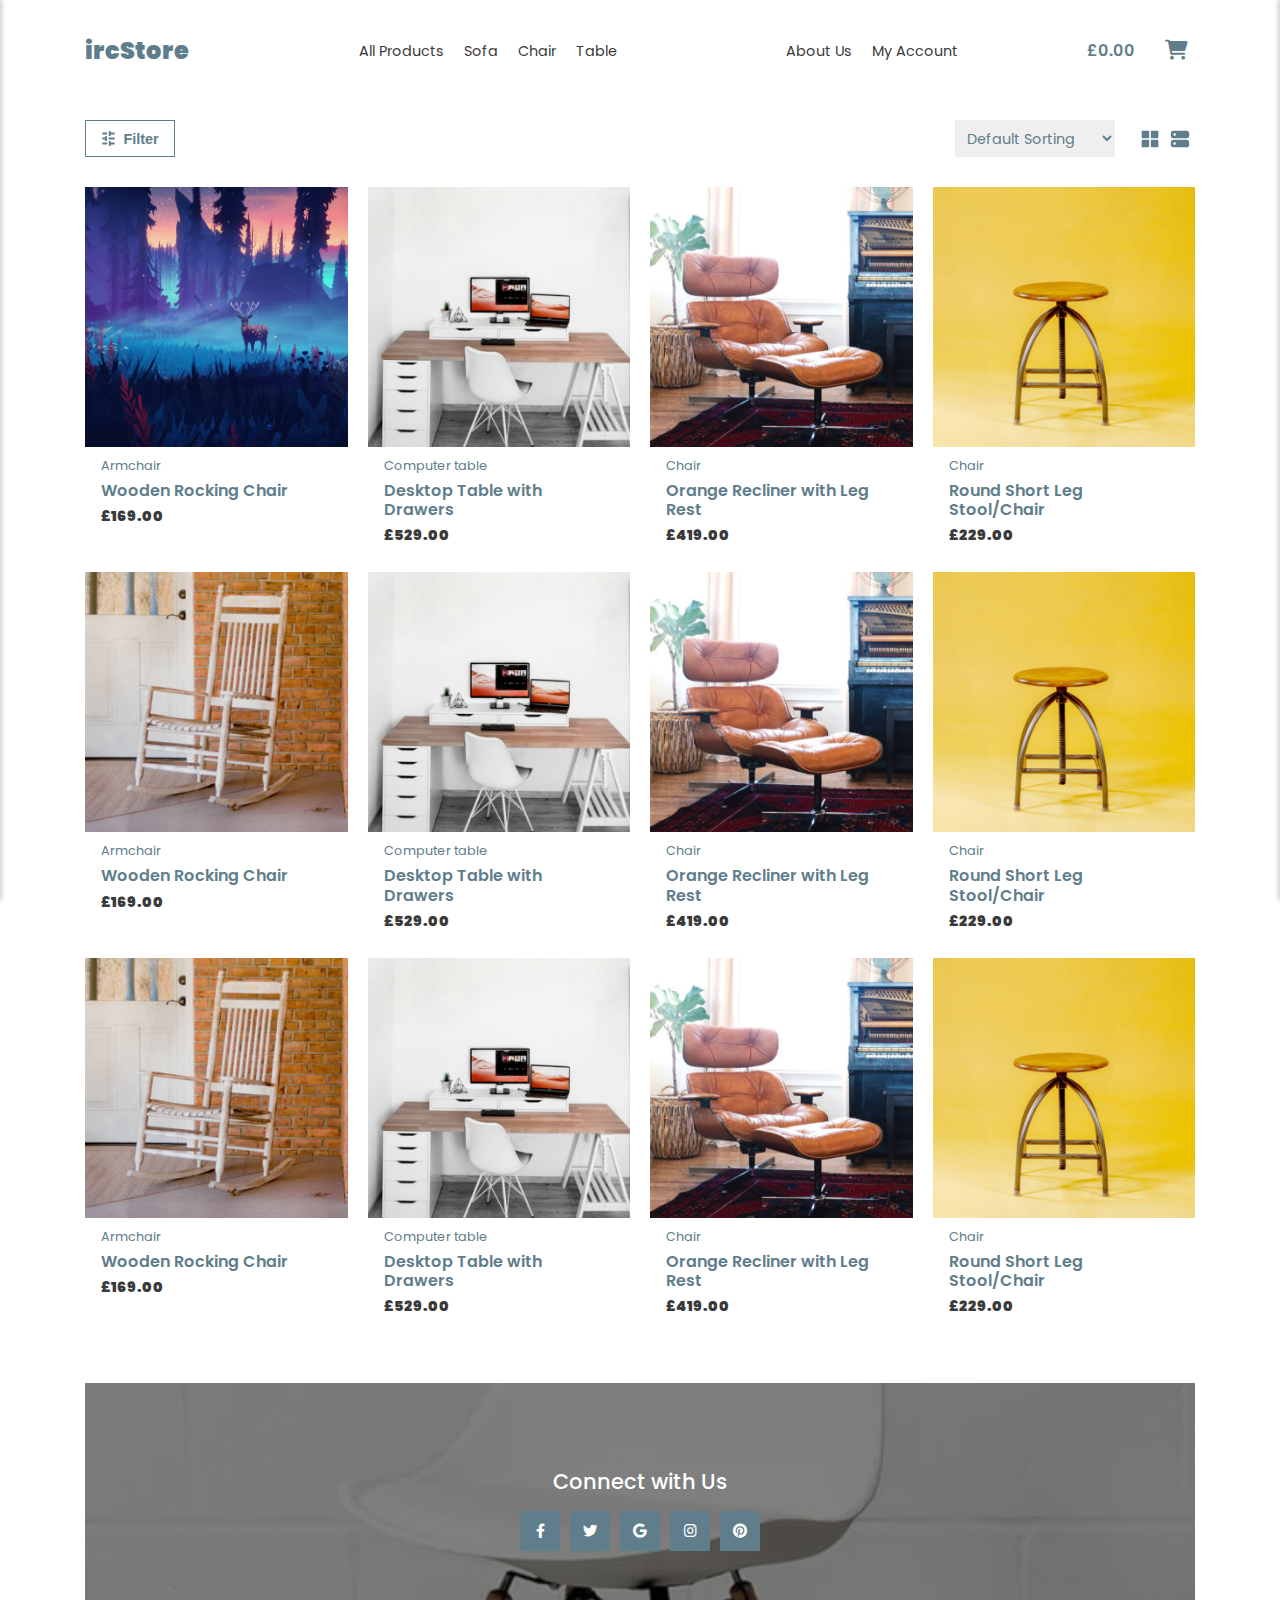
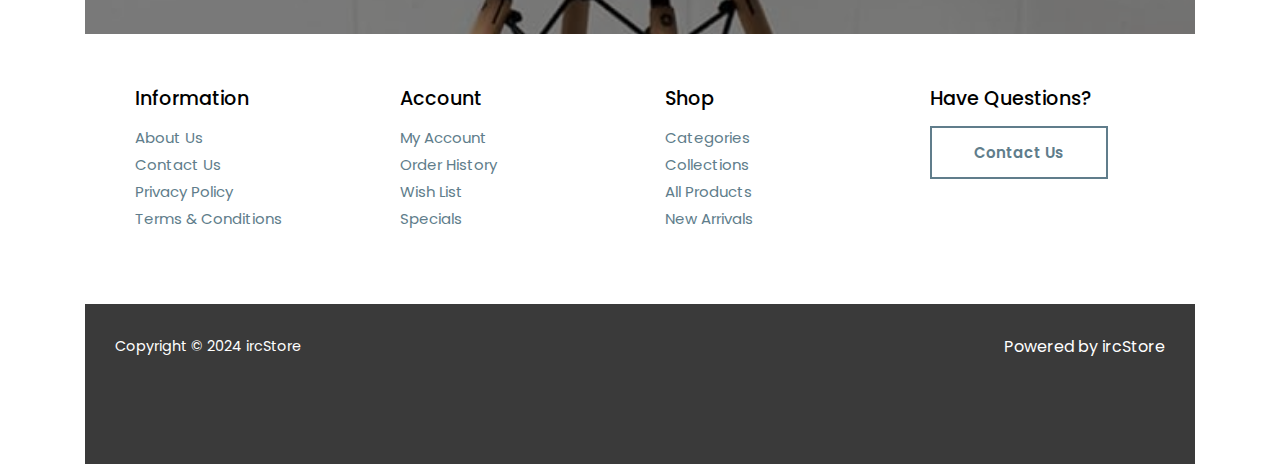
==== commit cb6b8e4e: "update" ====
--- a/products/index.html
+++ b/products/index.html
@@ -15,6 +15,7 @@
       rel="stylesheet"
     />
     <!-- Styles -->
+    <link rel="stylesheet" href="products.css" />
     <link rel="stylesheet" href="filter.css" />
     <link rel="stylesheet" href="../styles.css" />
     <link rel="stylesheet" href="../cart.css" />
@@ -320,7 +321,7 @@
                 id="min-price"
                 min="10000"
                 value="10000"
-                step="1000"
+                step="10000"
               />
             </div>
             <div>
@@ -330,27 +331,51 @@
                 id="max-price"
                 min="10000"
                 value="10000000"
-                step="1000"
+                step="10000"
               />
             </div>
           </div>
         </div>
         <!-- categories  -->
-        <div class="categories">
+        <div class="categories-container">
           <label>Product Categories</label>
           <div class="categories">
             <div class="category">
               <input type="checkbox" id="category-1" />
-              <label for="category-1">Category 1</label>
+              <label for="category-1">Category 1 <span>(10)</span></label>
             </div>
             <div class="category">
               <input type="checkbox" id="category-2" />
-              <label for="category-2">Category 2</label>
+              <label for="category-2">Category 2 <span>(10)</span></label>
+            </div>
+            <div class="category">
+              <input type="checkbox" id="category-3" />
+              <label for="category-3">Category 3 <span>(10)</span></label>
+            </div>
+            <div class="category">
+              <input type="checkbox" id="category-4" />
+              <label for="category-4">Category 4 <span>(10)</span></label>
+            </div>
+            <div class="category">
+              <input type="checkbox" id="category-5" />
+              <label for="category-5">Category 5 <span>(10)</span></label>
+            </div>
+            <div class="category">
+              <input type="checkbox" id="category-6" />
+              <label for="category-6">Category 6 <span>(10)</span></label>
             </div>
           </div>
         </div>
       </div>
       <!-- end content -->
+
+      <!-- footer -->
+      <div class="leftbar-filter-footer">
+        <div>
+          <button id="apply-button">Apply</button>
+        </div>
+      </div>
+      <!-- end footer -->
     </div>
 
     <div id="overlay" class="overlay"></div>
@@ -373,8 +398,8 @@
               <option value="oldest">Sort by price: high to low</option>
             </select>
             <div>
-              <img src="../pictures/svg/grid-4.svg" alt="arrow-down-a-z" />
-              <img src="../pictures/svg/grid-2.svg" alt="arrow-down-z-a" />
+              <img src="../pictures/svg/grid-4.svg" id="gridViewBtn" />
+              <img src="../pictures/svg/grid-2.svg" id="listViewBtn" />
             </div>
           </div>
         </div>
--- a/products/filter.css
+++ b/products/filter.css
@@ -1,64 +1,68 @@
-.filter-container {
-  display: flex;
-  justify-content: space-between;
-}
-
-.filter-button {
-  display: flex;
-  align-items: center;
-  background-color: transparent;
-  border: 1px solid #607d8b;
-  color: #607d8b;
-  font-size: 0.9rem;
-  font-weight: bold;
-  cursor: pointer;
-  padding: 7.5px 15px;
-  gap: 7.5px;
-  transition: 0.3s ease;
-  img {
-    width: 15px;
-    height: 15px;
-    filter: brightness(1) invert(0);
-    transition: 0.3s ease;
-  }
-  &:hover {
-    background-color: #607d8b;
-    color: #fff;
-    img {
-      filter: brightness(0) invert(1);
-    }
-  }
-}
-
-.filter-sort {
-  display: flex;
-  align-items: center;
-
-  select {
-    width: 160px;
-    border: 0;
-    font-size: 0.9rem;
-    color: #607d8b;
-    font-family: "Poppins", sans-serif;
-    padding: 7.5px;
-    outline: none;
-    margin-right: 20px;
-    text-overflow: ellipsis;
-    overflow: hidden;
-    white-space: nowrap;
-  }
-
-  div {
+/* Filter Section */
+.filter {
+  .filter-container {
     display: flex;
-    align-items: center;
-    img {
-      width: 20px;
-      height: 20px;
-      padding: 5px;
-    }
-  }
-}
-
+    justify-content: space-between;
+
+    .filter-button {
+      display: flex;
+      align-items: center;
+      background-color: transparent;
+      border: 1px solid #607d8b;
+      color: #607d8b;
+      font-size: 0.9rem;
+      font-weight: bold;
+      cursor: pointer;
+      padding: 7.5px 15px;
+      gap: 7.5px;
+      transition: 0.3s ease;
+      img {
+        width: 15px;
+        height: 15px;
+        filter: brightness(1) invert(0);
+        transition: 0.3s ease;
+      }
+      &:hover {
+        background-color: #607d8b;
+        color: #fff;
+        img {
+          filter: brightness(0) invert(1);
+        }
+      }
+    }
+
+    .filter-sort {
+      display: flex;
+      align-items: center;
+
+      select {
+        width: 160px;
+        border: 0;
+        font-size: 0.9rem;
+        color: #607d8b;
+        font-family: "Poppins", sans-serif;
+        padding: 7.5px;
+        outline: none;
+        margin-right: 20px;
+        text-overflow: ellipsis;
+        overflow: hidden;
+        white-space: nowrap;
+      }
+
+      div {
+        display: flex;
+        align-items: center;
+        img {
+          width: 20px;
+          height: 20px;
+          padding: 5px;
+        }
+      }
+    }
+  }
+}
+
+/* Left Sidebar Filter */
 .leftbar-filter {
   display: flex;
   flex-direction: column;
@@ -68,10 +72,199 @@
   width: 400px;
   height: 100vh;
   background-color: #f8f8f8;
-  box-shadow: -2px 0 5px rgba(0, 0, 0, 0.2);
+  box-shadow: 2px 0 5px rgba(0, 0, 0, 0.2);
   z-index: 1000;
   transition: left 0.3s ease;
   overflow: hidden;
+
+  .leftbar-filter-header {
+    display: flex;
+    justify-content: space-between;
+    align-items: center;
+    font-size: 1.2rem;
+    padding: 20px;
+    color: #607d8b;
+    border-bottom: 1px solid #ccc;
+
+    p {
+      font-size: 0.9rem;
+      font-weight: bold;
+      margin: 0;
+    }
+
+    i {
+      cursor: pointer;
+      font-size: 1.3rem;
+    }
+  }
+
+  .leftbar-filter-content {
+    flex: 1;
+    padding: 20px;
+
+    .search {
+      width: 100%;
+
+      form {
+        display: flex;
+        align-items: center;
+        overflow: hidden;
+        margin: 0 auto;
+
+        div {
+          width: 100%;
+          display: flex;
+
+          input[type="search"] {
+            flex: 1;
+            padding: 6px 8px;
+            border: 1px solid #ccc;
+            outline: none;
+            font-size: 0.9rem;
+            color: #607d8b;
+            height: 40px;
+            font-family: "Poppins", sans-serif;
+            background-color: transparent;
+            width: 100%;
+          }
+
+          button {
+            background-color: transparent;
+            color: #607d8b;
+            border: 2px solid #607d8b;
+            padding: 6px 10px;
+            height: 40px;
+            margin-left: 6px;
+            cursor: pointer;
+            transition: 0.3s ease;
+            &:hover {
+              background-color: #607d8b;
+              color: #fff;
+            }
+          }
+        }
+      }
+    }
+
+    .price-range {
+      width: 300px;
+      padding: 20px;
+
+      .price-range-header {
+        display: flex;
+        justify-content: space-between;
+        align-items: center;
+        font-size: 0.9rem;
+        color: #607d8b;
+
+        button {
+          background-color: transparent;
+          border: 1px solid #607d8b;
+          color: #607d8b;
+          font-size: 0.9rem;
+          font-weight: 500;
+          cursor: pointer;
+          padding: 7.5px 15px;
+          transition: 0.3s ease;
+          &:hover {
+            background-color: #607d8b;
+            color: #fff;
+          }
+        }
+      }
+
+      input[type="range"] {
+        width: 100%;
+      }
+
+      .range-values {
+        display: flex;
+        gap: 20px;
+        justify-content: space-between;
+        margin-top: 10px;
+
+        div {
+          display: flex;
+          border: 1px solid #ccc;
+          padding: 5px 10px;
+          input[type="number"] {
+            width: 100%;
+            text-align: center;
+            border: 0;
+            outline: none;
+            background-color: transparent;
+            font-family: "Poppins", sans-serif;
+          }
+        }
+      }
+    }
+
+    .categories-container {
+      flex: 1;
+      overflow-y: auto;
+      margin: 20px;
+
+      label {
+        font-size: 1.2rem;
+        color: #3a3a3a;
+      }
+
+      .categories {
+        display: flex;
+        padding: 20px;
+        flex-direction: column;
+        gap: 0px;
+
+        .category {
+          display: flex;
+          align-item: center;
+
+          input {
+            margin: 5px;
+          }
+
+          label {
+            margin: 5px;
+            font-size: 0.9rem;
+            color: #607d8b;
+
+            span {
+              color: #3a3a3a;
+            }
+          }
+        }
+      }
+    }
+  }
+
+  .leftbar-filter-footer {
+    padding: 20px;
+    display: flex;
+    align-item: center;
+    border-top: 1px solid #ccc;
+
+    div {
+      width: 100%;
+      display: flex;
+      align-items: center;
+      justify-content: space-between;
+      button {
+        width: 100%;
+        border: 2px solid #607d8b;
+        background-color: transparent;
+        color: #607d8b;
+        font-size: 0.9rem;
+        font-weight: 600;
+        cursor: pointer;
+        padding: 7.5px 15px;
+        transition: 0.3s ease;
+        &:hover {
+          background-color: #607d8b;
+          color: #fff;
+        }
+      }
+    }
+  }
 }
 
 .leftbar-filter.active {
@@ -82,126 +275,6 @@
   opacity: 1;
   visibility: visible;
   transition-delay: 0s;
-}
-
-.leftbar-filter-header {
-  display: flex;
-  justify-content: space-between;
-  align-items: center;
-  font-size: 1.2rem;
-  padding: 20px;
-  color: #607d8b;
-  border-bottom: 1px solid #ccc;
-}
-
-.leftbar-filter-header p {
-  font-size: 0.9rem;
-  font-weight: bold;
-  margin: 0;
-}
-
-.leftbar-filter-header i {
-  cursor: pointer;
-  font-size: 1.3rem;
-}
-
-.leftbar-filter-content {
-  padding: 20px;
-}
-
-.search {
-  width: 100%;
-
-  form {
-    display: flex;
-    align-items: center;
-    overflow: hidden;
-    margin: 0 auto;
-
-    div {
-      width: 100%;
-      display: flex;
-
-      input[type="search"] {
-        flex: 1;
-        padding: 6px 8px;
-        border: 1px solid #ccc;
-        outline: none;
-        font-size: 0.9rem;
-        color: #607d8b;
-        height: 40px;
-        font-family: "Poppins", sans-serif;
-        background-color: transparent;
-        width: 100%;
-      }
-
-      button {
-        background-color: transparent;
-        color: #607d8b;
-        border: 2px solid #607d8b;
-        padding: 6px 10px;
-        height: 40px;
-        margin-left: 6px;
-        &:hover {
-          background-color: #607d8b;
-          color: #fff;
-        }
-      }
-    }
-  }
-}
-
-.price-range {
-  width: 300px;
-  margin: 20px;
-
-  .price-range-header {
-    display: flex;
-    justify-content: space-between;
-    align-items: center;
-    font-size: 0.9rem;
-    color: #607d8b;
-
-    button {
-      background-color: transparent;
-      border: 1px solid #607d8b;
-      color: #607d8b;
-      font-size: 0.9rem;
-      font-weight: 500;
-      cursor: pointer;
-      padding: 7.5px 15px;
-      transition: 0.3s ease;
-      &:hover {
-        background-color: #607d8b;
-        color: #fff;
-      }
-    }
-  }
-
-  input[type="range"] {
-    width: 100%;
-  }
-
-  .range-values {
-    display: flex;
-    gap: 20px;
-    justify-content: space-between;
-    margin-top: 10px;
-
-    div {
-      display: flex;
-      border: 1px solid #ccc;
-      padding: 5px 10px;
-      input[type="number"] {
-        width: 100%;
-        text-align: center;
-        border: 0;
-        outline: none;
-        background-color: transparent;
-        font-family: "Poppins", sans-serif;
-      }
-    }
-  }
 }
 
 input[type="range"] {
@@ -252,44 +325,43 @@
     display: flex;
     justify-content: space-between;
     align-items: center;
-  }
-
-  .filter-container {
-    flex: 1;
-    display: flex;
-    flex-direction: row;
-    gap: 10px;
-    justify-content: space-between;
-  }
-
-  .filter-sort {
-    display: flex;
-    flex-direction: row;
-    justify-content: space-between;
-    align-items: center;
-
-    select {
-      width: 160px;
-      border: 0;
-      font-size: 0.9rem;
-      color: #607d8b;
-      font-family: "Poppins", sans-serif;
-      padding: 7.5px;
-      outline: none;
-      margin-right: 10px;
-      text-overflow: ellipsis;
-      overflow: hidden;
-      white-space: nowrap;
-    }
-
-    div {
+
+    .filter-container {
       display: flex;
-      align-items: center;
-      img {
-        width: 20px;
-        height: 20px;
-        padding: 5px;
-      }
-    }
-  }
-}
+      flex-direction: row;
+      gap: 10px;
+      justify-content: space-between;
+
+      .filter-sort {
+        display: flex;
+        flex-direction: row;
+        justify-content: space-between;
+        align-items: center;
+
+        select {
+          width: 160px;
+          border: 0;
+          font-size: 0.9rem;
+          color: #607d8b;
+          font-family: "Poppins", sans-serif;
+          padding: 7.5px;
+          outline: none;
+          margin-right: 10px;
+          text-overflow: ellipsis;
+          overflow: hidden;
+          white-space: nowrap;
+        }
+
+        div {
+          display: flex;
+          align-items: center;
+          img {
+            width: 20px;
+            height: 20px;
+            padding: 5px;
+          }
+        }
+      }
+    }
+  }
+}
--- a/styles.css
+++ b/styles.css
@@ -306,13 +306,139 @@
     text-align: center;
     align-items: center;
     margin-bottom: 30px;
-  }
-
-  .products h1{
-    color: #607d8b;
-    font-weight: 500;
-    font-size: 30px;
-    margin: 20px 0 ;
+
+    .products-container {
+      padding: 30px 0;
+      display: grid;
+      grid-template-columns: repeat(4, 1fr);
+      gap: 20px;
+
+      .product-card {
+        .product-image-wrapper {
+          position: relative;
+
+          .product-card-image {
+            width: 100%;
+            height: 260px;
+            object-fit: cover;
+            display:block
+          }
+
+          .product-icons {
+            opacity: 0;
+            flex-direction: row;
+            visibility: hidden;
+            display:flex;
+            transform: scale(0.9);
+            position: absolute;
+            top: 15px;
+            right: 15px;
+            gap: 10px;
+            color: white;
+            transition: opacity 0.3s ease, transform 0.3s ease, visibility 0.3s ease; 
+        
+            .product-icon-container {
+              display: flex;
+              flex-direction: column;
+              gap: 10px;
+
+              p {
+                background-color: #607d8b;
+                padding: 4px 8px;
+                color: #fff;
+                border-radius: 2px;
+                font-size: 0.7rem;
+                margin: 0;
+              }
+
+              i {
+                display:flex;
+                flex-direction: column;
+                background-color: #fff;
+                font-size: 15px;
+                color: #607d8b;
+                padding: 7px;
+                border-radius: 50%;
+                opacity: 0.8;
+              }
+
+              .cart-icon-product, .eye-icon-product {
+                position: relative;
+
+                &:hover {
+                  opacity: 1;
+                }
+
+                &:hover .add-to-cart, &:hover .quick-view {
+                  visibility: visible;
+                  opacity:1;
+                }
+              }
+
+              .add-to-cart, .quick-view {
+                visibility: hidden;
+                opacity: 0;
+                position: absolute;
+                right: 150%;
+                top:50%;
+                transform: translateY(-50%);
+                white-space: nowrap;
+                transition: opacity 0.3s ease, visibility 0.3s ease;
+
+                &::after {
+                  content: '';
+                  position: absolute;
+                  top: 50%; /* Posisi tail di tengah vertical bubble */
+                  right: -5px; /* Posisi tail di luar bubble, di kanan */
+                  transform: translateY(-50%);
+                  width: 0;
+                  height: 0;
+                  border-left: 5px solid #607d8b; /* Warna dan bentuk bagian kiri tail */
+                  border-top: 5px solid transparent; /* Sisi atas tail */
+                  border-bottom: 5px solid transparent; /* Sisi bawah tail */
+                }
+              }
+            }
+          }
+
+          &:hover .product-icons {
+            opacity: 1;
+            flex-direction: row;
+            visibility: visible;
+            transform: scale(1);
+            display: flex;
+            gap: 10px;
+            justify-content: center;
+          }
+        }
+
+        .product-card-description {
+          text-align: left;
+          padding: 0 16px;
+
+          .product-category{
+            font-size: 0.8rem;
+            color: #607d8b;
+            margin: 10px 0 6px 0;
+          }
+
+          .product-label{
+            font-size: 1rem;
+            font-weight: 600;
+            color: #607d8b;
+            line-height: 1.2;
+            margin: 6px 0;
+          }
+
+          .product-price {
+            font-size: 0.9rem;
+            font-weight: 900;
+            color: #3a3a3a;
+            margin: 6px 0;
+          }
+        }
+      }
+    }
   }
 
   .hr {
@@ -321,140 +447,6 @@
     rounded: full;
     background-color: #607d8b;
     margin: 8px 0;
-  }
-
-  .products-container {
-    padding: 30px 0;
-    display: grid;
-    grid-template-columns: repeat(4, 1fr);
-    gap: 20px;
-  }
-
-  .product-image-wrapper {
-    position: relative;
-  }
-
-  .product-card-image {
-    width: 100%;
-    height: 260px;
-    object-fit: cover;
-    display:block
-  }
-
-  .product-icons {
-    opacity: 0;
-    flex-direction: row;
-    visibility: hidden;
-    display:flex;
-    transform: scale(0.9);
-    position: absolute;
-    top: 15px;
-    right: 15px;
-    gap: 10px;
-    color: white;
-    transition: opacity 0.3s ease, transform 0.3s ease, visibility 0.3s ease; 
-  }
-
-  .product-icons i {
-    background-color: #fff;
-    font-size: 15px;
-    color: #607d8b;
-    padding: 7px;
-    border-radius: 50%;
-    opacity: 0.8;
-  }
-
-  .product-icon-container {
-    display: flex;
-    flex-direction: column;
-    gap: 10px;
-  }
-
-  .product-icon-container p {
-    background-color: #607d8b;
-    padding: 4px 8px;
-    color: #fff;
-    border-radius: 2px;
-    font-size: 0.7rem;
-    margin: 0;
-  }
-
-  .product-icon-container i {
-    display:flex;
-    flex-direction: column;
-  }
-
-  .add-to-cart, .quick-view {
-    visibility: hidden;
-    opacity: 0;
-    position: absolute;
-    right: 150%;
-    top:50%;
-    transform: translateY(-50%);
-    white-space: nowrap;
-    transition: opacity 0.3s ease, visibility 0.3s ease;
-  }
-
-  .add-to-cart::after, .quick-view::after {
-    content: '';
-    position: absolute;
-    top: 50%; /* Posisi tail di tengah vertical bubble */
-    right: -5px; /* Posisi tail di luar bubble, di kanan */
-    transform: translateY(-50%);
-    width: 0;
-    height: 0;
-    border-left: 5px solid #607d8b; /* Warna dan bentuk bagian kiri tail */
-    border-top: 5px solid transparent; /* Sisi atas tail */
-    border-bottom: 5px solid transparent; /* Sisi bawah tail */
-  }
-
-  .cart-icon-product, .eye-icon-product {
-    position: relative;
-  }
-
-  .cart-icon-product:hover, .eye-icon-product:hover {
-    opacity: 1;
-  }
-  
-  .cart-icon-product:hover .add-to-cart, .eye-icon-product:hover:hover .quick-view {
-    visibility: visible;
-    opacity:1;
-  }
-
-  .product-image-wrapper:hover .product-icons {
-    opacity: 1;
-    flex-direction: row;
-    visibility: visible;
-    transform: scale(1);
-    display: flex;
-    gap: 10px;
-    justify-content: center;
-  }
-
-  .product-card-description {
-    text-align: left;
-    padding: 0 16px;
-  }
-
-  .product-category{
-    font-size: 0.8rem;
-    color: #607d8b;
-    margin: 10px 0 6px 0;
-  }
-
-  .product-label{
-    font-size: 1rem;
-    font-weight: 600;
-    color: #607d8b;
-    line-height: 1.2;
-    margin: 6px 0;
-  }
-
-  .product-price {
-    font-size: 0.9rem;
-    font-weight: 900;
-    color: #3a3a3a;
-    margin: 6px 0;
   }
 
   .testimonials {
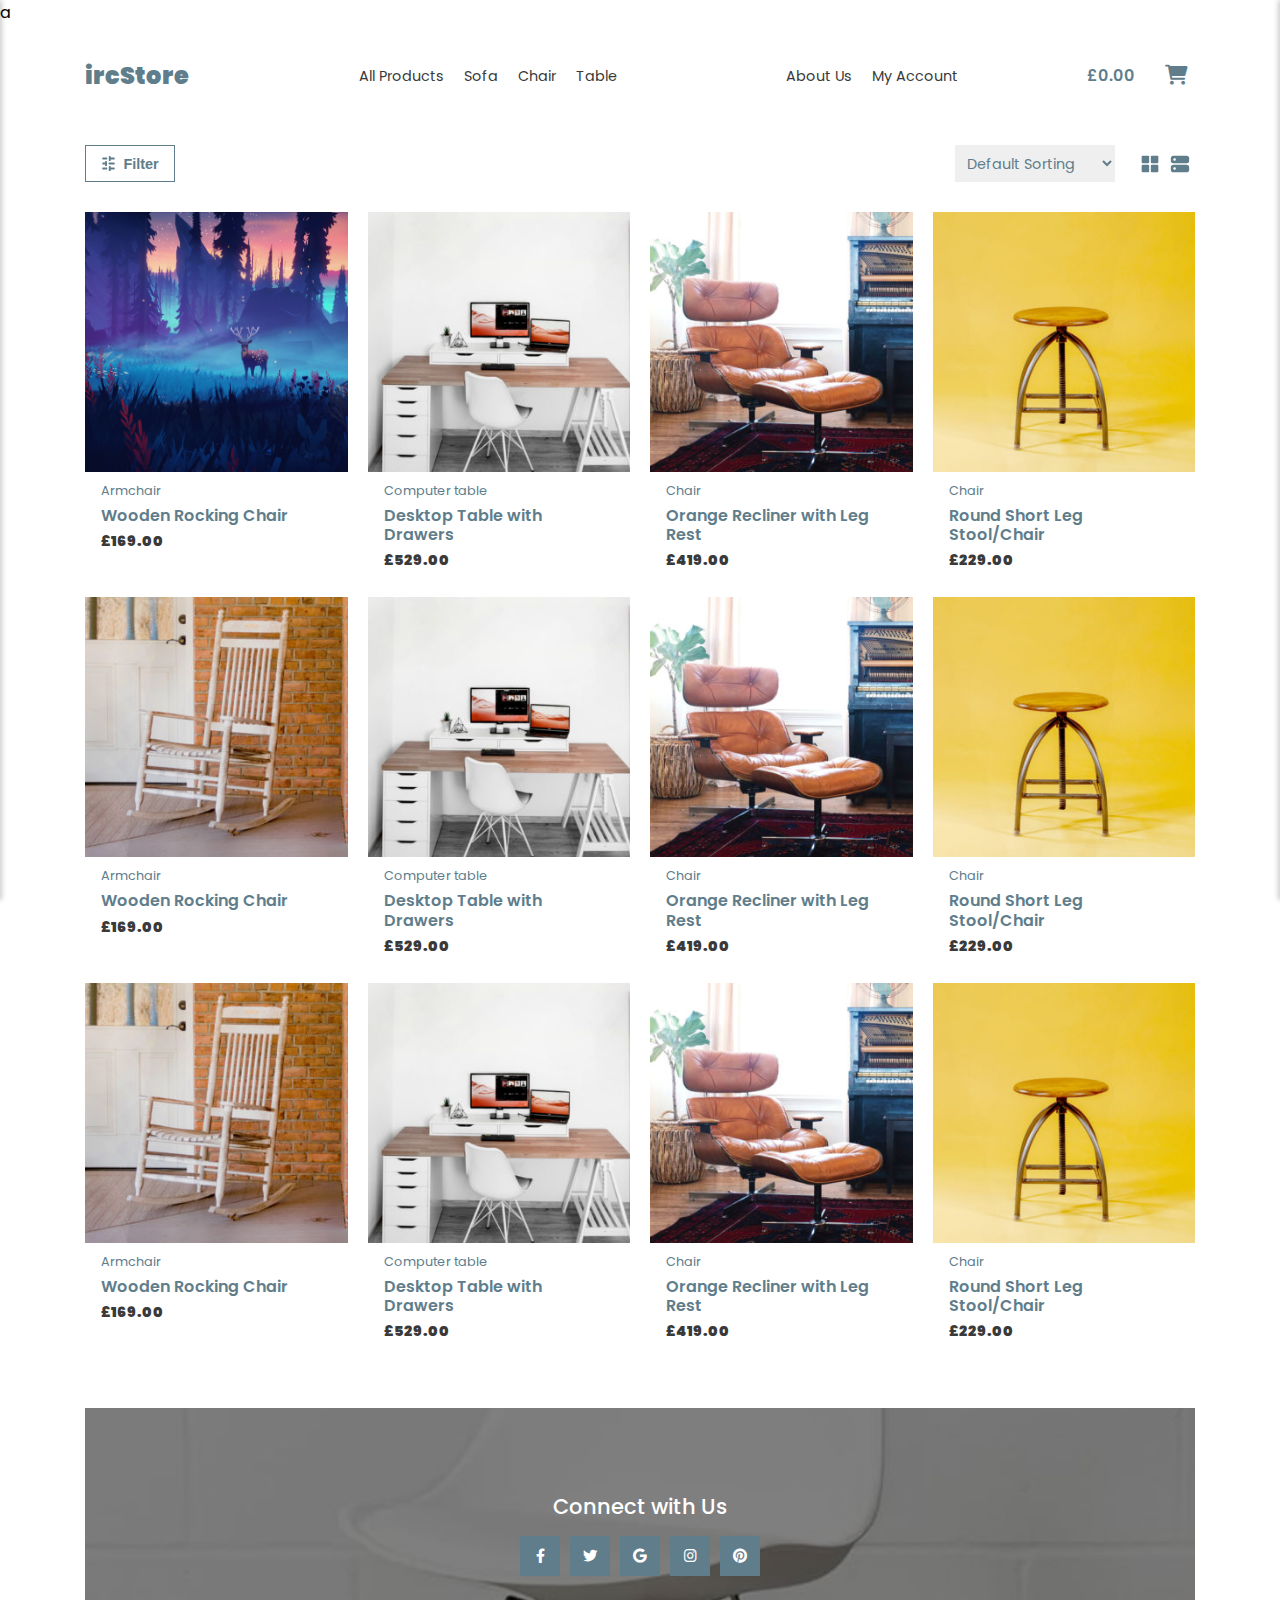
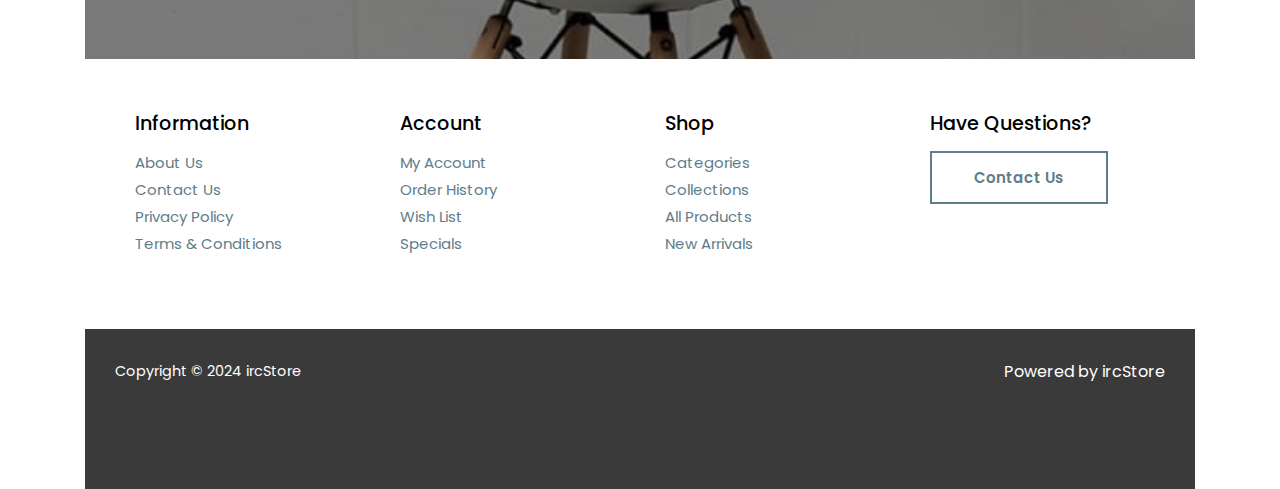
==== commit 0ff30d97: "Update index.html" ====
--- a/products/index.html
+++ b/products/index.html
@@ -16,7 +16,8 @@
     />
     <!-- Styles -->
     <link rel="stylesheet" href="products.css" />
-    <link rel="stylesheet" href="filter.css" />
+    a
+    <link rel="stylesheet" href="/products/filter.css" />
     <link rel="stylesheet" href="../styles.css" />
     <link rel="stylesheet" href="../cart.css" />
   </head>
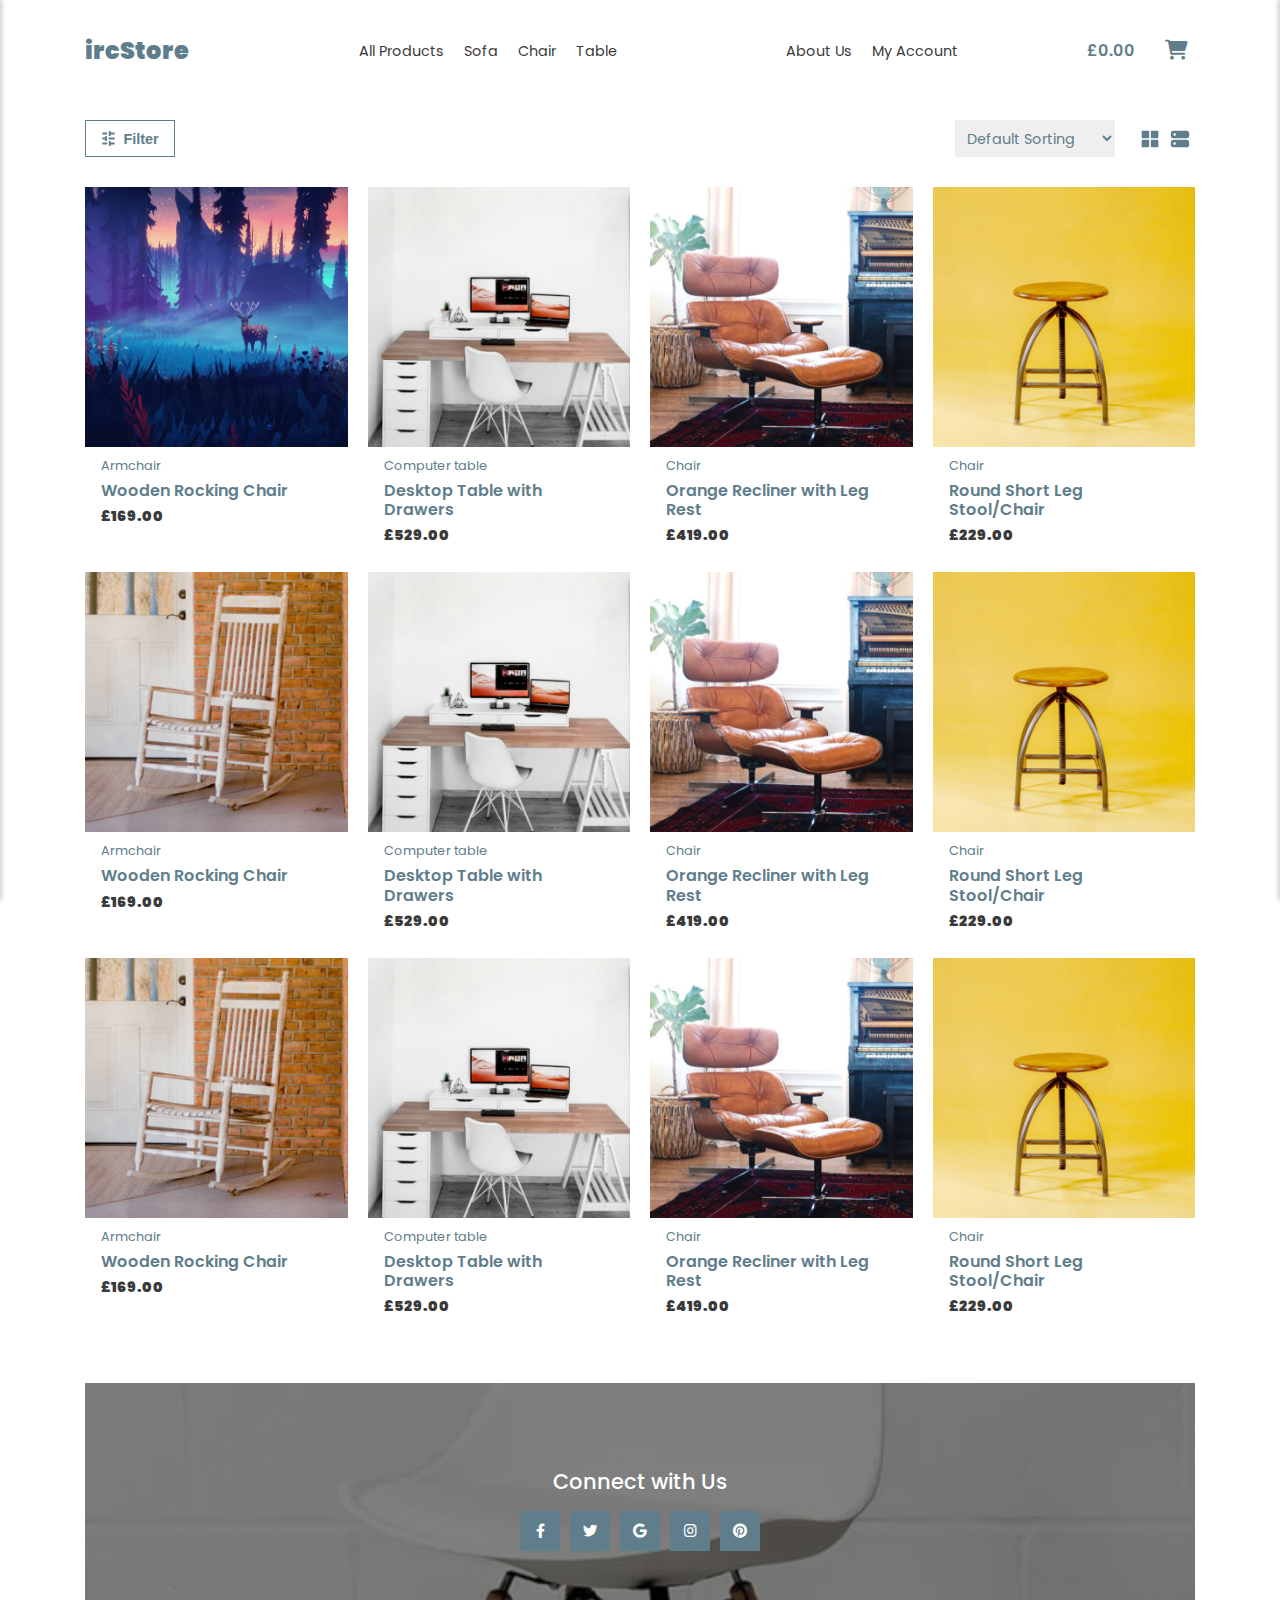
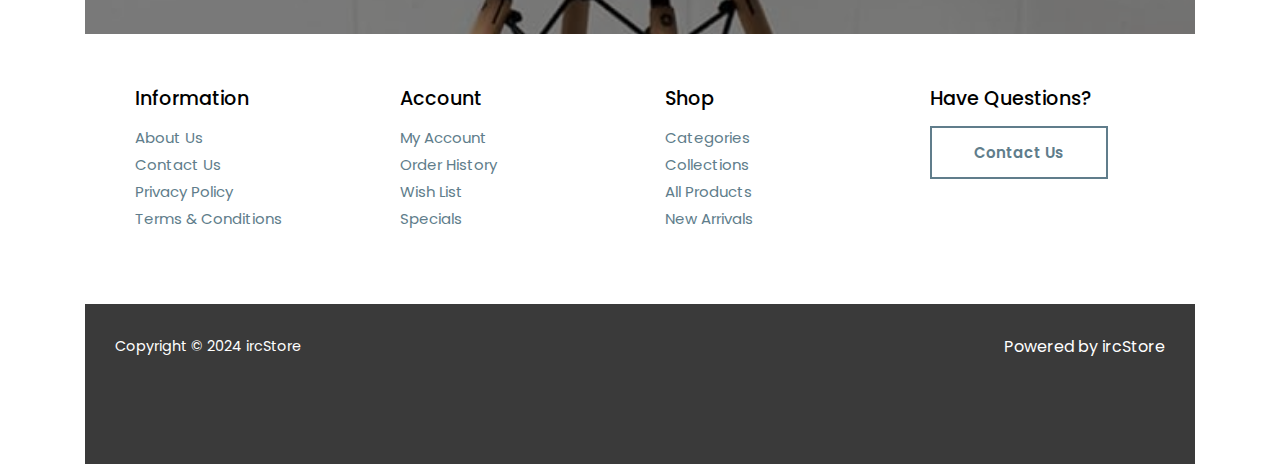
==== commit 49f5d8e0: "update" ====
--- a/products/index.html
+++ b/products/index.html
@@ -15,11 +15,10 @@
       rel="stylesheet"
     />
     <!-- Styles -->
-    <link rel="stylesheet" href="products.css" />
-    a
+    <link rel="stylesheet" href="/products/products.css" />
     <link rel="stylesheet" href="/products/filter.css" />
-    <link rel="stylesheet" href="../styles.css" />
-    <link rel="stylesheet" href="../cart.css" />
+    <link rel="stylesheet" href="/styles.css" />
+    <link rel="stylesheet" href="/cart.css" />
   </head>
   <body>
     <header class="">
@@ -753,8 +752,8 @@
       <p class="copyright">Copyright © 2024 ircStore</p>
       <p class="powered">Powered by ircStore</p>
     </footer>
-    <script src="../script.js"></script>
-    <script src="../cart.js"></script>
-    <script src="filter.js"></script>
+    <script src="/script.js"></script>
+    <script src="/cart.js"></script>
+    <script src="/products/filter.js"></script>
   </body>
 </html>
